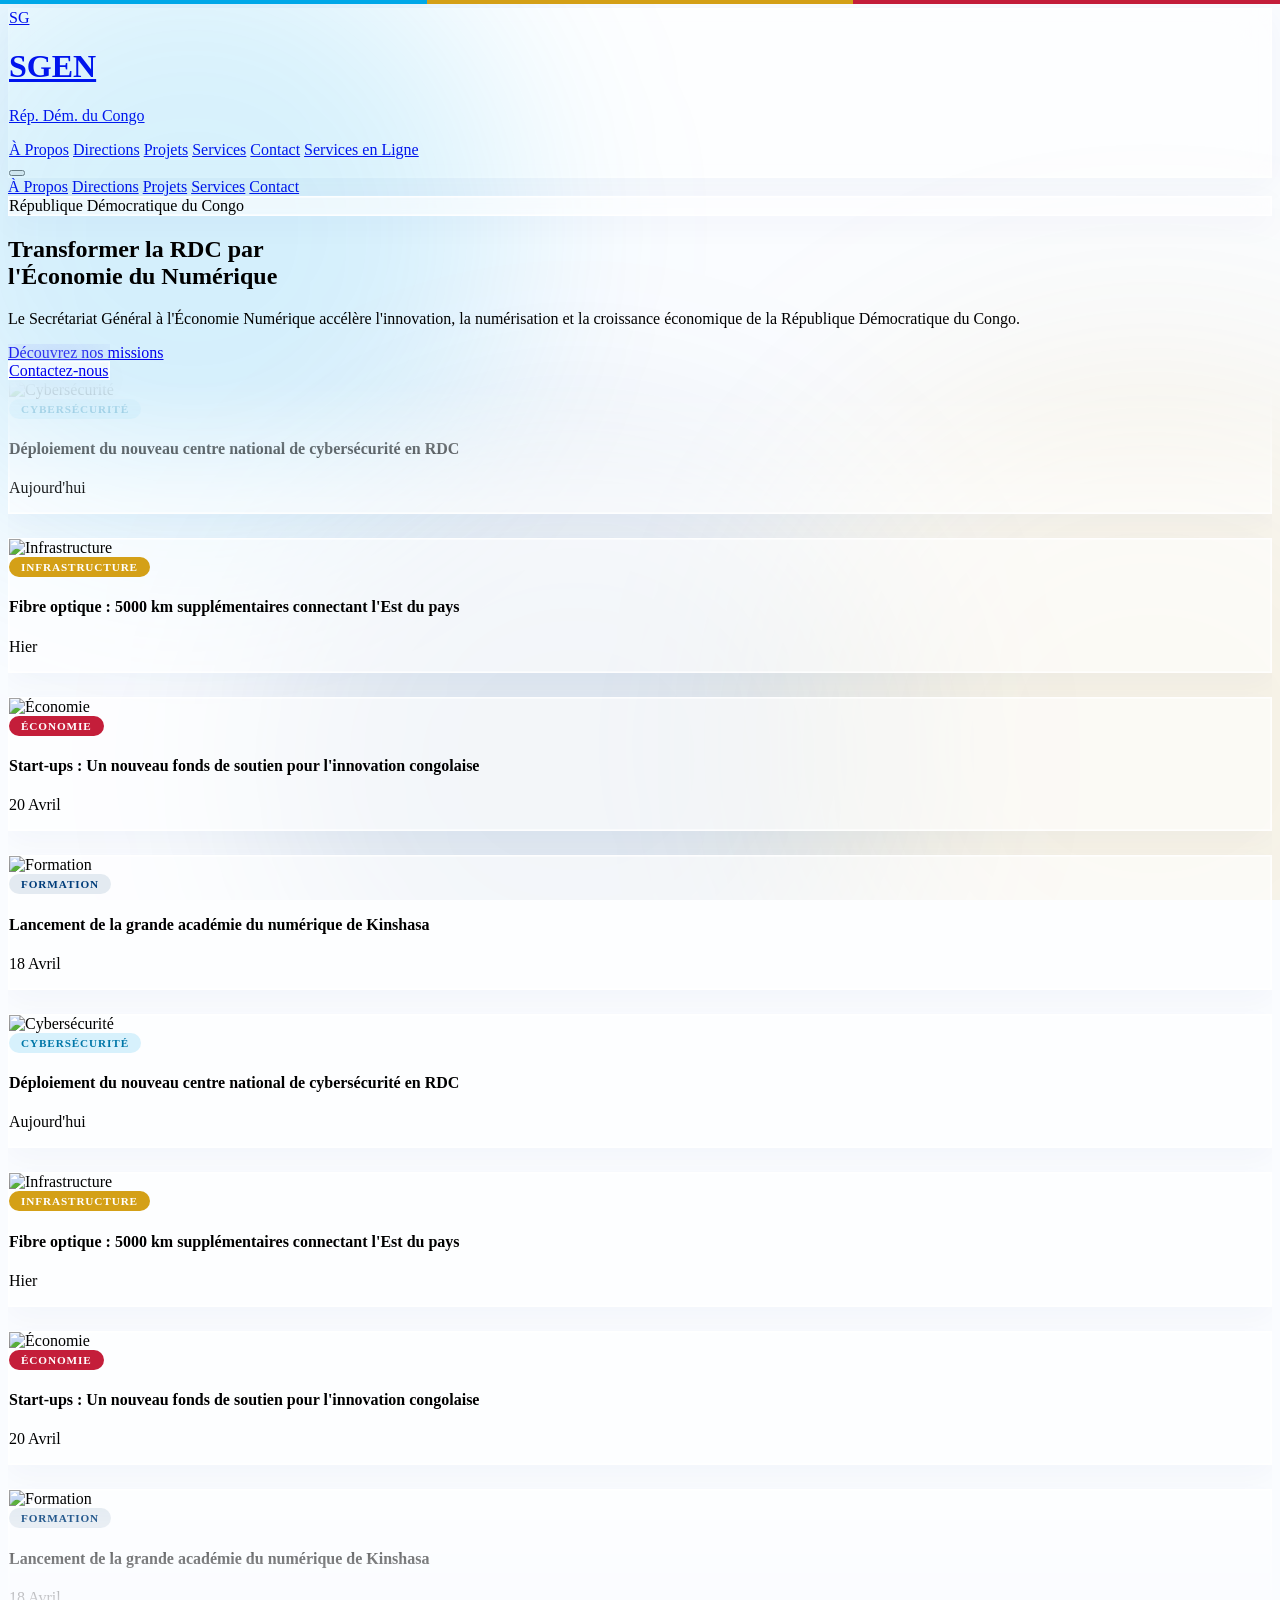
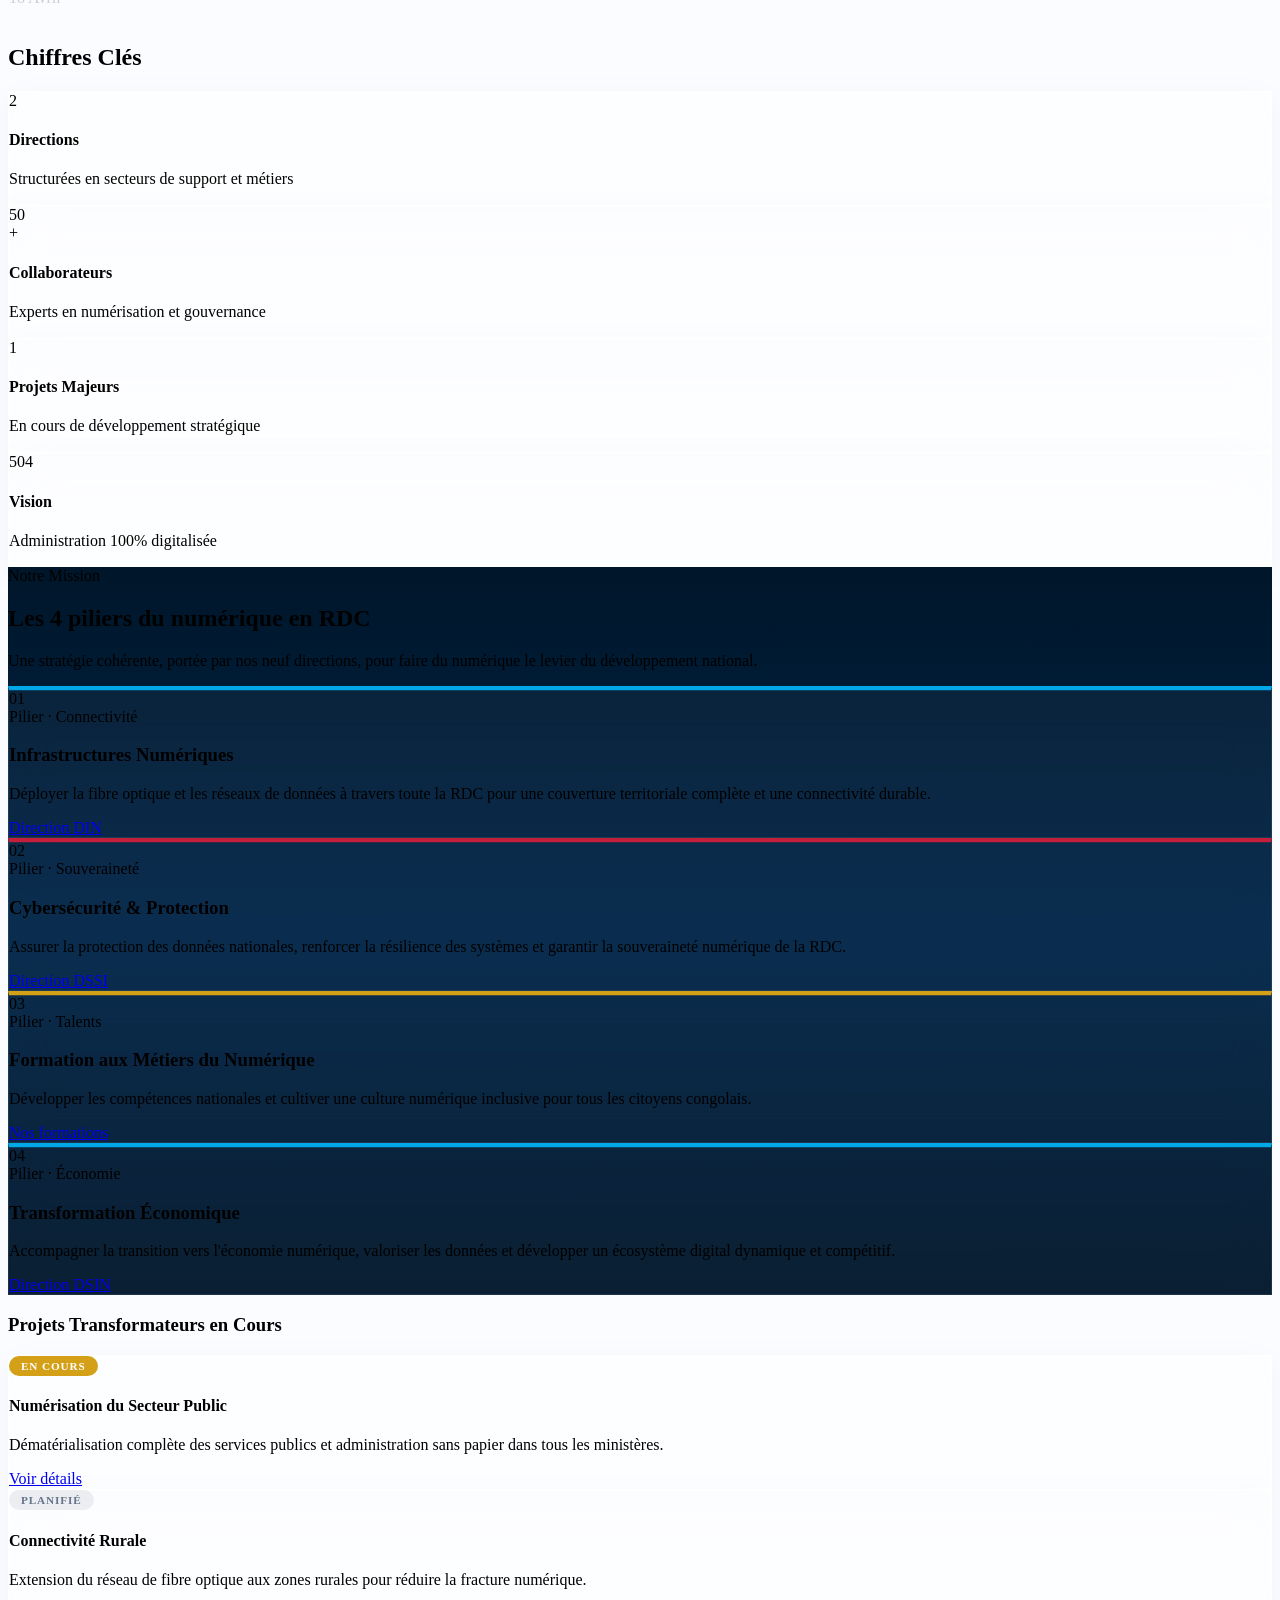
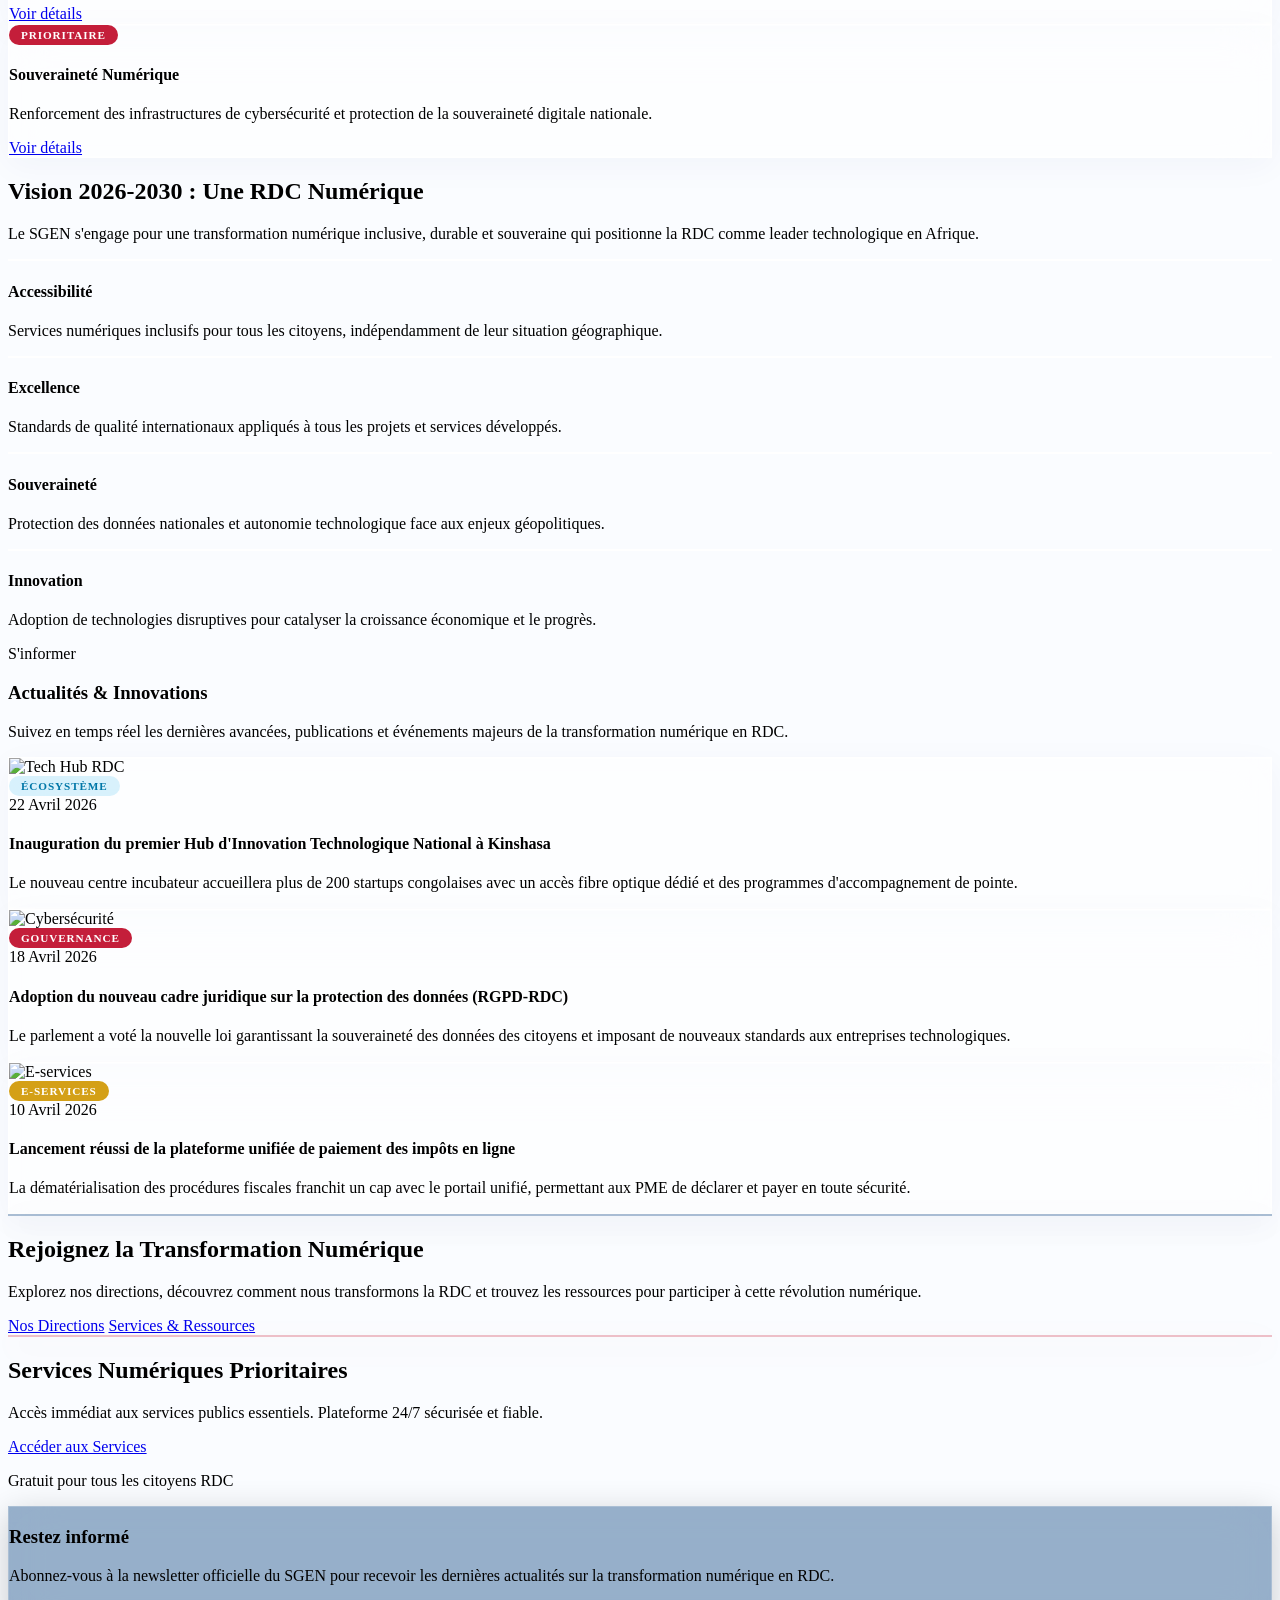
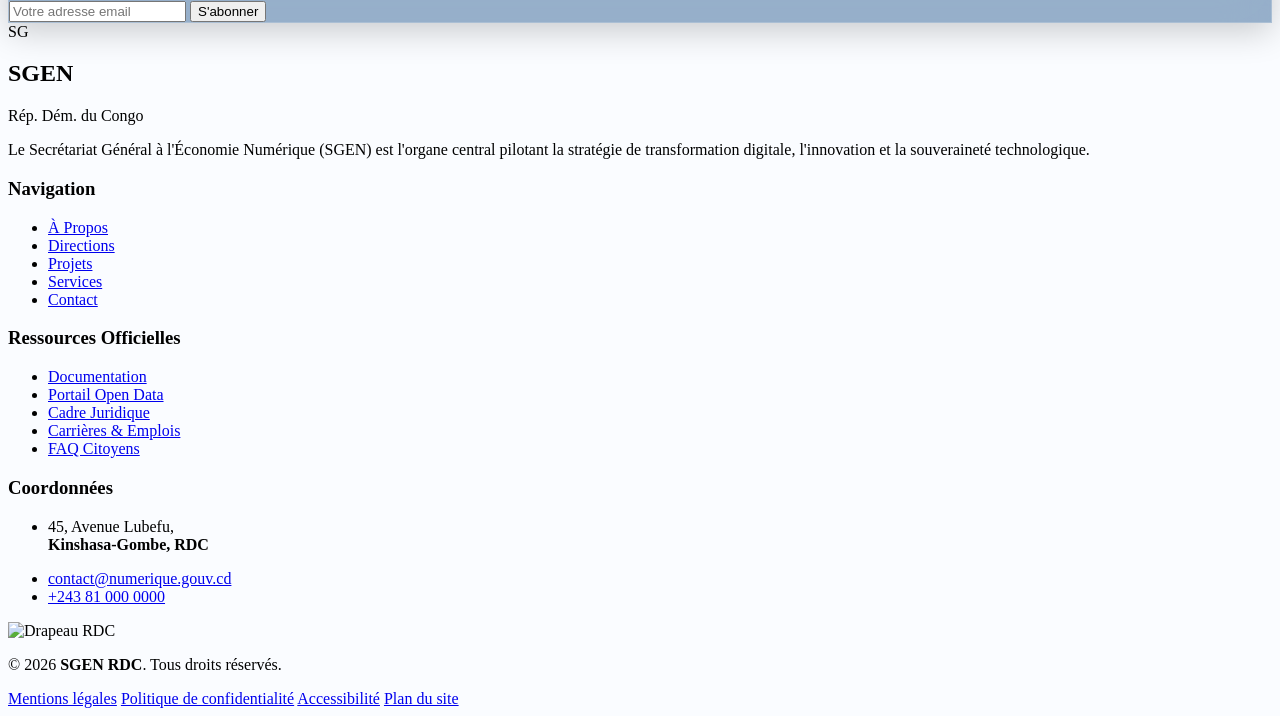
==== index.html @ cab5767f "fix(missions-dark): texte en Tailwind utilities (text-white + text-white/70) pour garantir le rendu" ====
<!DOCTYPE html>
<html lang="fr" class="scroll-smooth">
<head>
    <meta charset="UTF-8">
    <meta name="viewport" content="width=device-width, initial-scale=1.0">
    <title>SGEN - Secrétariat Général Économie Numérique | RDC</title>
    <meta name="description" content="Transformez la RDC par le numérique. Découvrez les missions, projets et services du SGEN pour l'économie numérique congolaise.">
    <meta name="theme-color" content="#003D7A">

    <!-- Google Fonts -->
    <link rel="preconnect" href="https://fonts.googleapis.com">
    <link rel="preconnect" href="https://fonts.gstatic.com" crossorigin>
    <link href="https://fonts.googleapis.com/css2?family=Cormorant+Garamond:ital,wght@0,400;0,500;0,600;0,700;1,400&family=Inter:wght@300;400;500;600;700&display=swap" rel="stylesheet">

    <!-- Tailwind CDN + config (le config doit suivre le CDN) -->
    <script src="https://cdn.tailwindcss.com"></script>
    <script src="statics/js/tailwind-config.js"></script>

    <!-- Styles -->
    <link rel="stylesheet" href="statics/css/common.css">
    <link rel="stylesheet" href="statics/css/home.css">

    <!-- Icons (Lucide) -->
    <script src="https://unpkg.com/lucide@latest"></script>
</head>
<body class="font-sans text-text-main antialiased">

    <!-- Barre Tricolore RDC -->
    <div class="tricolor-bar"></div>

    <!-- HEADER NAVIGATION -->
    <div class="fixed w-full top-6 z-50 px-4 md:px-8 flex justify-center pointer-events-none">
        <header class="w-full max-w-[1200px] glass-ultra rounded-2xl px-6 py-3 flex justify-between items-center pointer-events-auto transition-all duration-500" id="main-header">
            <a href="index.html" class="flex items-center gap-4 group">
                <div class="w-10 h-10 bg-gouv-blue rounded-xl flex items-center justify-center text-white font-serif font-bold text-xl shadow-lg group-hover:bg-gouv-cyan transition-colors duration-500">SG</div>
                <div>
                    <h1 class="font-serif font-bold text-lg leading-tight tracking-wide text-gouv-blue">SGEN</h1>
                    <p class="text-[9px] text-gouv-gold uppercase tracking-[0.2em] font-semibold mt-0.5">Rép. Dém. du Congo</p>
                </div>
            </a>

            <nav class="hidden lg:flex items-center gap-8 text-[13px] font-semibold uppercase tracking-widest text-gouv-blue/80">
                <a href="about.html" class="hover:text-gouv-cyan transition-colors">À Propos</a>
                <a href="directions.html" class="hover:text-gouv-cyan transition-colors">Directions</a>
                <a href="projects.html" class="hover:text-gouv-cyan transition-colors">Projets</a>
                <a href="services.html" class="hover:text-gouv-cyan transition-colors">Services</a>
                <a href="contact.html" class="hover:text-gouv-cyan transition-colors">Contact</a>
                <a href="services.html" class="ml-2 bg-gouv-red/90 hover:bg-gouv-red text-white px-5 py-2.5 rounded-full font-bold flex items-center gap-2 transition-all shadow-[0_0_15px_rgba(196,30,58,0.25)] hover:shadow-[0_0_20px_rgba(196,30,58,0.4)] transform hover:-translate-y-0.5 border border-white/20">
                    <i data-lucide="zap" class="w-4 h-4 animate-pulse text-white"></i> Services en Ligne
                </a>
            </nav>

            <button id="mobile-menu-btn" class="lg:hidden text-gouv-blue p-2" aria-label="Menu">
                <i data-lucide="menu" class="w-6 h-6"></i>
            </button>
        </header>
    </div>

    <div id="mobile-menu" class="hidden fixed inset-0 z-40 bg-white/80 backdrop-blur-2xl pt-24 px-6">
        <nav class="flex flex-col gap-6 text-center text-lg font-serif font-bold text-gouv-blue">
            <a href="about.html" class="hover:text-gouv-cyan">À Propos</a>
            <a href="directions.html" class="hover:text-gouv-cyan">Directions</a>
            <a href="projects.html" class="hover:text-gouv-cyan">Projets</a>
            <a href="services.html" class="hover:text-gouv-cyan">Services</a>
            <a href="contact.html" class="hover:text-gouv-cyan">Contact</a>
        </nav>
    </div>

    <main>

        <!-- HERO -->
        <section class="relative w-full min-h-[100vh] flex items-center justify-center pt-20 overflow-hidden bg-bg-light">
            <div class="bg-mesh"><div class="blob-1"></div><div class="blob-2"></div><div class="blob-3"></div></div>
            <div class="hero-slideshow mix-blend-multiply"><div></div><div></div><div></div></div>

            <div class="relative z-10 w-full max-w-[1200px] mx-auto px-4 md:px-8 grid grid-cols-1 lg:grid-cols-2 gap-12 items-center">
                <div class="flex flex-col items-start text-left">
                    <div class="reveal glass-ultra inline-flex items-center gap-3 px-5 py-2 mb-10 rounded-full">
                        <div class="flex gap-1.5">
                            <div class="w-2 h-2 rounded-full bg-gouv-cyan shadow-[0_0_8px_rgba(0,168,232,0.8)]"></div>
                            <div class="w-2 h-2 rounded-full bg-gouv-gold shadow-[0_0_8px_rgba(212,160,23,0.8)]"></div>
                            <div class="w-2 h-2 rounded-full bg-gouv-red shadow-[0_0_8px_rgba(196,30,58,0.8)]"></div>
                        </div>
                        <span class="text-[11px] font-bold tracking-[0.2em] text-gouv-blue uppercase">République Démocratique du Congo</span>
                    </div>

                    <h1 class="text-5xl md:text-6xl lg:text-[70px] font-bold leading-[1.05] mb-8 reveal delay-100 font-serif text-gouv-blue">
                        Transformer la RDC par <br class="hidden xl:block"/>
                        <span class="relative inline-block">
                            l'Économie du Numérique
                            <div class="absolute -bottom-2 left-0 w-full h-3 bg-gouv-cyan/20 blur-sm rounded-full"></div>
                        </span>
                    </h1>

                    <p class="reveal delay-200 text-lg md:text-xl font-medium text-text-muted leading-relaxed w-full max-w-lg mb-12">
                        Le Secrétariat Général à l'Économie Numérique accélère l'innovation, la numérisation et la croissance économique de la République Démocratique du Congo.
                    </p>

                    <div class="flex flex-wrap gap-4 w-full reveal delay-300">
                        <a href="about.html" class="relative group">
                            <div class="absolute -inset-1 bg-gouv-cyan rounded-full blur opacity-40 group-hover:opacity-70 transition duration-500"></div>
                            <div class="relative bg-gouv-cyan text-white px-8 py-4 rounded-full font-semibold flex items-center justify-center gap-2 group-hover:bg-[#0095D1] transition-colors">
                                Découvrez nos missions <i data-lucide="arrow-right" class="w-4 h-4 group-hover:translate-x-1 transition-transform"></i>
                            </div>
                        </a>
                        <a href="contact.html" class="glass-ultra text-gouv-blue hover:text-gouv-cyan px-8 py-4 rounded-full font-semibold text-center transition-colors">
                            Contactez-nous
                        </a>
                    </div>
                </div>

                <!-- Blog marquee -->
                <div class="relative blog-marquee lg:h-[650px] w-full reveal delay-300 lg:pl-8 mt-12 lg:mt-0">
                    <div class="blog-track">
                        <!-- Set 1 -->
                        <div class="w-[85vw] sm:w-[350px] lg:w-full shrink-0 glass-ultra p-4 rounded-3xl flex gap-5 items-center hover:bg-white/80 transition-all duration-300 cursor-pointer group shadow-sm hover:shadow-lg hover:-translate-y-1">
                            <div class="w-28 h-28 rounded-2xl overflow-hidden shrink-0 shadow-inner">
                                <img src="https://images.unsplash.com/photo-1550751827-4bd374c3f58b?auto=format&fit=crop&q=80" class="w-full h-full object-cover group-hover:scale-110 transition-transform duration-700" alt="Cybersécurité">
                            </div>
                            <div class="flex flex-col gap-1.5 pr-2">
                                <span class="badge badge-cyan">Cybersécurité</span>
                                <h4 class="text-[16px] font-bold text-gouv-blue font-serif leading-snug group-hover:text-gouv-cyan transition-colors line-clamp-2">Déploiement du nouveau centre national de cybersécurité en RDC</h4>
                                <p class="text-[12px] text-text-muted flex items-center gap-1.5 mt-1"><i data-lucide="clock" class="w-3.5 h-3.5"></i> Aujourd'hui</p>
                            </div>
                        </div>

                        <div class="w-[85vw] sm:w-[350px] lg:w-full shrink-0 glass-ultra p-4 rounded-3xl flex gap-5 items-center hover:bg-white/80 transition-all duration-300 cursor-pointer group shadow-sm hover:shadow-lg hover:-translate-y-1">
                            <div class="w-28 h-28 rounded-2xl overflow-hidden shrink-0 shadow-inner">
                                <img src="https://images.unsplash.com/photo-1517245386807-bb43f82c33c4?auto=format&fit=crop&q=80" class="w-full h-full object-cover group-hover:scale-110 transition-transform duration-700" alt="Infrastructure">
                            </div>
                            <div class="flex flex-col gap-1.5 pr-2">
                                <span class="badge badge-gold">Infrastructure</span>
                                <h4 class="text-[16px] font-bold text-gouv-blue font-serif leading-snug group-hover:text-gouv-gold transition-colors line-clamp-2">Fibre optique : 5000 km supplémentaires connectant l'Est du pays</h4>
                                <p class="text-[12px] text-text-muted flex items-center gap-1.5 mt-1"><i data-lucide="calendar" class="w-3.5 h-3.5"></i> Hier</p>
                            </div>
                        </div>

                        <div class="w-[85vw] sm:w-[350px] lg:w-full shrink-0 glass-ultra p-4 rounded-3xl flex gap-5 items-center hover:bg-white/80 transition-all duration-300 cursor-pointer group shadow-sm hover:shadow-lg hover:-translate-y-1">
                            <div class="w-28 h-28 rounded-2xl overflow-hidden shrink-0 shadow-inner">
                                <img src="https://images.unsplash.com/photo-1460925895917-afdab827c52f?auto=format&fit=crop&q=80" class="w-full h-full object-cover group-hover:scale-110 transition-transform duration-700" alt="Économie">
                            </div>
                            <div class="flex flex-col gap-1.5 pr-2">
                                <span class="badge badge-red">Économie</span>
                                <h4 class="text-[16px] font-bold text-gouv-blue font-serif leading-snug group-hover:text-gouv-red transition-colors line-clamp-2">Start-ups : Un nouveau fonds de soutien pour l'innovation congolaise</h4>
                                <p class="text-[12px] text-text-muted flex items-center gap-1.5 mt-1"><i data-lucide="calendar" class="w-3.5 h-3.5"></i> 20 Avril</p>
                            </div>
                        </div>

                        <div class="w-[85vw] sm:w-[350px] lg:w-full shrink-0 glass-ultra p-4 rounded-3xl flex gap-5 items-center hover:bg-white/80 transition-all duration-300 cursor-pointer group shadow-sm hover:shadow-lg hover:-translate-y-1">
                            <div class="w-28 h-28 rounded-2xl overflow-hidden shrink-0 shadow-inner">
                                <img src="https://images.unsplash.com/photo-1531482615713-2afd69097998?auto=format&fit=crop&q=80" class="w-full h-full object-cover group-hover:scale-110 transition-transform duration-700" alt="Formation">
                            </div>
                            <div class="flex flex-col gap-1.5 pr-2">
                                <span class="badge badge-blue">Formation</span>
                                <h4 class="text-[16px] font-bold text-gouv-blue font-serif leading-snug group-hover:text-gouv-cyan transition-colors line-clamp-2">Lancement de la grande académie du numérique de Kinshasa</h4>
                                <p class="text-[12px] text-text-muted flex items-center gap-1.5 mt-1"><i data-lucide="calendar" class="w-3.5 h-3.5"></i> 18 Avril</p>
                            </div>
                        </div>

                        <!-- Set 2 (duplicate for infinite loop) -->
                        <div class="w-[85vw] sm:w-[350px] lg:w-full shrink-0 glass-ultra p-4 rounded-3xl flex gap-5 items-center hover:bg-white/80 transition-all duration-300 cursor-pointer group shadow-sm hover:shadow-lg hover:-translate-y-1">
                            <div class="w-28 h-28 rounded-2xl overflow-hidden shrink-0 shadow-inner">
                                <img src="https://images.unsplash.com/photo-1550751827-4bd374c3f58b?auto=format&fit=crop&q=80" class="w-full h-full object-cover group-hover:scale-110 transition-transform duration-700" alt="Cybersécurité">
                            </div>
                            <div class="flex flex-col gap-1.5 pr-2">
                                <span class="badge badge-cyan">Cybersécurité</span>
                                <h4 class="text-[16px] font-bold text-gouv-blue font-serif leading-snug line-clamp-2">Déploiement du nouveau centre national de cybersécurité en RDC</h4>
                                <p class="text-[12px] text-text-muted flex items-center gap-1.5 mt-1"><i data-lucide="clock" class="w-3.5 h-3.5"></i> Aujourd'hui</p>
                            </div>
                        </div>

                        <div class="w-[85vw] sm:w-[350px] lg:w-full shrink-0 glass-ultra p-4 rounded-3xl flex gap-5 items-center hover:bg-white/80 transition-all duration-300 cursor-pointer group shadow-sm hover:shadow-lg hover:-translate-y-1">
                            <div class="w-28 h-28 rounded-2xl overflow-hidden shrink-0 shadow-inner">
                                <img src="https://images.unsplash.com/photo-1517245386807-bb43f82c33c4?auto=format&fit=crop&q=80" class="w-full h-full object-cover group-hover:scale-110 transition-transform duration-700" alt="Infrastructure">
                            </div>
                            <div class="flex flex-col gap-1.5 pr-2">
                                <span class="badge badge-gold">Infrastructure</span>
                                <h4 class="text-[16px] font-bold text-gouv-blue font-serif leading-snug line-clamp-2">Fibre optique : 5000 km supplémentaires connectant l'Est du pays</h4>
                                <p class="text-[12px] text-text-muted flex items-center gap-1.5 mt-1"><i data-lucide="calendar" class="w-3.5 h-3.5"></i> Hier</p>
                            </div>
                        </div>

                        <div class="w-[85vw] sm:w-[350px] lg:w-full shrink-0 glass-ultra p-4 rounded-3xl flex gap-5 items-center hover:bg-white/80 transition-all duration-300 cursor-pointer group shadow-sm hover:shadow-lg hover:-translate-y-1">
                            <div class="w-28 h-28 rounded-2xl overflow-hidden shrink-0 shadow-inner">
                                <img src="https://images.unsplash.com/photo-1460925895917-afdab827c52f?auto=format&fit=crop&q=80" class="w-full h-full object-cover group-hover:scale-110 transition-transform duration-700" alt="Économie">
                            </div>
                            <div class="flex flex-col gap-1.5 pr-2">
                                <span class="badge badge-red">Économie</span>
                                <h4 class="text-[16px] font-bold text-gouv-blue font-serif leading-snug line-clamp-2">Start-ups : Un nouveau fonds de soutien pour l'innovation congolaise</h4>
                                <p class="text-[12px] text-text-muted flex items-center gap-1.5 mt-1"><i data-lucide="calendar" class="w-3.5 h-3.5"></i> 20 Avril</p>
                            </div>
                        </div>

                        <div class="w-[85vw] sm:w-[350px] lg:w-full shrink-0 glass-ultra p-4 rounded-3xl flex gap-5 items-center hover:bg-white/80 transition-all duration-300 cursor-pointer group shadow-sm hover:shadow-lg hover:-translate-y-1">
                            <div class="w-28 h-28 rounded-2xl overflow-hidden shrink-0 shadow-inner">
                                <img src="https://images.unsplash.com/photo-1531482615713-2afd69097998?auto=format&fit=crop&q=80" class="w-full h-full object-cover group-hover:scale-110 transition-transform duration-700" alt="Formation">
                            </div>
                            <div class="flex flex-col gap-1.5 pr-2">
                                <span class="badge badge-blue">Formation</span>
                                <h4 class="text-[16px] font-bold text-gouv-blue font-serif leading-snug line-clamp-2">Lancement de la grande académie du numérique de Kinshasa</h4>
                                <p class="text-[12px] text-text-muted flex items-center gap-1.5 mt-1"><i data-lucide="calendar" class="w-3.5 h-3.5"></i> 18 Avril</p>
                            </div>
                        </div>
                    </div>
                </div>
            </div>
        </section>

        <!-- STATS -->
        <section class="pt-36 pb-24 relative z-20">
            <div class="max-w-[1200px] mx-auto px-4 md:px-8">
                <div class="text-center mb-16 reveal">
                    <h2 class="text-3xl md:text-[45px] font-bold text-gouv-blue font-serif">Chiffres Clés</h2>
                </div>

                <div class="grid grid-cols-1 sm:grid-cols-2 lg:grid-cols-4 gap-6">
                    <div class="glass-ultra px-8 pb-8 pt-14 rounded-3xl hover-lift-premium reveal group">
                        <div class="w-14 h-14 rounded-2xl bg-gradient-to-br from-gouv-blue/10 to-transparent flex items-center justify-center mb-8 border border-white">
                            <i data-lucide="briefcase" class="w-7 h-7 text-gouv-blue group-hover:scale-110 transition-transform duration-500"></i>
                        </div>
                        <div class="text-5xl font-bold text-gouv-cyan mb-2 font-serif counter" data-target="9">0</div>
                        <h4 class="text-[17px] font-bold text-gouv-blue mb-2">Directions</h4>
                        <p class="text-[14px] text-text-muted leading-relaxed">Structurées en secteurs de support et métiers</p>
                    </div>

                    <div class="glass-ultra px-8 pb-8 pt-14 rounded-3xl hover-lift-premium reveal delay-100 group">
                        <div class="w-14 h-14 rounded-2xl bg-gradient-to-br from-gouv-gold/10 to-transparent flex items-center justify-center mb-8 border border-white">
                            <i data-lucide="users" class="w-7 h-7 text-gouv-gold group-hover:scale-110 transition-transform duration-500"></i>
                        </div>
                        <div class="flex items-baseline mb-2">
                            <div class="text-5xl font-bold text-gouv-cyan font-serif counter" data-target="200">0</div>
                            <span class="text-3xl font-bold text-gouv-gold ml-1">+</span>
                        </div>
                        <h4 class="text-[17px] font-bold text-gouv-blue mb-2">Collaborateurs</h4>
                        <p class="text-[14px] text-text-muted leading-relaxed">Experts en numérisation et gouvernance</p>
                    </div>

                    <div class="glass-ultra px-8 pb-8 pt-14 rounded-3xl hover-lift-premium reveal delay-200 group">
                        <div class="w-14 h-14 rounded-2xl bg-gradient-to-br from-gouv-cyan/10 to-transparent flex items-center justify-center mb-8 border border-white">
                            <i data-lucide="zap" class="w-7 h-7 text-gouv-cyan group-hover:scale-110 transition-transform duration-500"></i>
                        </div>
                        <div class="text-5xl font-bold text-gouv-cyan mb-2 font-serif counter" data-target="5">0</div>
                        <h4 class="text-[17px] font-bold text-gouv-blue mb-2">Projets Majeurs</h4>
                        <p class="text-[14px] text-text-muted leading-relaxed">En cours de développement stratégique</p>
                    </div>

                    <div class="glass-ultra px-8 pb-8 pt-14 rounded-3xl hover-lift-premium reveal delay-300 group">
                        <div class="w-14 h-14 rounded-2xl bg-gradient-to-br from-gouv-blue/10 to-transparent flex items-center justify-center mb-8 border border-white">
                            <i data-lucide="globe" class="w-7 h-7 text-gouv-blue group-hover:scale-110 transition-transform duration-500"></i>
                        </div>
                        <div class="text-5xl font-bold text-gouv-cyan mb-2 font-serif counter" data-target="2026">2020</div>
                        <h4 class="text-[17px] font-bold text-gouv-blue mb-2">Vision</h4>
                        <p class="text-[14px] text-text-muted leading-relaxed">Administration 100% digitalisée</p>
                    </div>
                </div>
            </div>
        </section>

        <!-- MISSIONS — Dark variant (break rythme visuel dans le scroll) -->
        <section id="missions" class="missions-dark relative overflow-hidden" style="background: linear-gradient(180deg, #001529 0%, #002548 50%, #001529 100%);">
            <!-- Accent bar tricolore RDC au top -->
            <div class="absolute top-0 left-0 right-0 h-[2px] z-20" style="background: linear-gradient(90deg, #00A8E8 0%, #00A8E8 33.33%, #D4A017 33.33%, #D4A017 66.66%, #C41E3A 66.66%, #C41E3A 100%);"></div>

            <!-- Blobs atmosphériques -->
            <div class="absolute top-32 right-0 w-[600px] h-[600px] rounded-full pointer-events-none" style="background: rgba(0,168,232,0.12); filter: blur(140px);"></div>
            <div class="absolute bottom-10 left-0 w-[500px] h-[500px] rounded-full pointer-events-none" style="background: rgba(212,160,23,0.09); filter: blur(120px);"></div>

            <!-- Grain texture -->
            <div class="missions-dark-grain"></div>

            <div class="relative z-10 py-24 md:py-28 max-w-[1200px] mx-auto px-4 md:px-8">

                <!-- Header -->
                <div class="text-center mb-16 reveal max-w-2xl mx-auto">
                    <span class="text-[11px] font-bold tracking-[0.3em] text-gouv-gold uppercase mb-4 block">Notre Mission</span>
                    <h2 class="text-white text-4xl md:text-5xl font-bold font-serif mb-5">Les 4 piliers du numérique en RDC</h2>
                    <p class="text-white/75 text-[15px] font-light leading-relaxed">
                        Une stratégie cohérente, portée par nos neuf directions, pour faire du numérique le levier du développement national.
                    </p>
                </div>

                <!-- Grid 2×2 dark glass cards -->
                <div class="grid grid-cols-1 md:grid-cols-2 gap-6">

                    <!-- Pilier 01 — Infrastructures -->
                    <article class="dark-card rounded-3xl p-8 reveal relative group" data-pilier="01">
                        <span class="absolute top-6 right-6 text-2xl font-serif italic font-bold text-[#E8BC3A] opacity-60 group-hover:opacity-90 transition-opacity">01</span>
                        <div class="w-12 h-12 rounded-xl bg-gouv-cyan/15 ring-1 ring-gouv-cyan/30 flex items-center justify-center mb-4 group-hover:bg-gouv-cyan/25 transition-all">
                            <i data-lucide="wifi" class="w-[22px] h-[22px] text-gouv-cyan"></i>
                        </div>
                        <div class="text-[11px] font-bold tracking-[0.25em] text-gouv-cyan uppercase mb-3">Pilier · Connectivité</div>
                        <h3 class="text-white text-2xl font-bold font-serif mb-3 transition-colors group-hover:text-gouv-cyan">Infrastructures Numériques</h3>
                        <p class="text-white/70 text-[15px] font-light leading-relaxed mb-5">
                            Déployer la fibre optique et les réseaux de données à travers toute la RDC pour une couverture territoriale complète et une connectivité durable.
                        </p>
                        <a href="directions.html#din" class="text-gouv-cyan font-medium text-sm hover:text-[#66CCF5] transition-colors flex items-center gap-2 group/cta">
                            Direction DIN
                            <i data-lucide="arrow-right" class="w-4 h-4 transform group-hover/cta:translate-x-1 transition-transform"></i>
                        </a>
                    </article>

                    <!-- Pilier 02 — Cybersécurité -->
                    <article class="dark-card rounded-3xl p-8 reveal delay-100 relative group" data-pilier="02">
                        <span class="absolute top-6 right-6 text-2xl font-serif italic font-bold text-[#E8BC3A] opacity-60 group-hover:opacity-90 transition-opacity">02</span>
                        <div class="w-12 h-12 rounded-xl bg-gouv-red/15 ring-1 ring-gouv-red/30 flex items-center justify-center mb-4 group-hover:bg-gouv-red/25 transition-all">
                            <i data-lucide="shield-check" class="w-[22px] h-[22px] text-gouv-red"></i>
                        </div>
                        <div class="text-[11px] font-bold tracking-[0.25em] text-gouv-red uppercase mb-3">Pilier · Souveraineté</div>
                        <h3 class="text-white text-2xl font-bold font-serif mb-3 transition-colors group-hover:text-gouv-red">Cybersécurité & Protection</h3>
                        <p class="text-white/70 text-[15px] font-light leading-relaxed mb-5">
                            Assurer la protection des données nationales, renforcer la résilience des systèmes et garantir la souveraineté numérique de la RDC.
                        </p>
                        <a href="directions.html#dssi" class="text-gouv-cyan font-medium text-sm hover:text-[#66CCF5] transition-colors flex items-center gap-2 group/cta">
                            Direction DSSI
                            <i data-lucide="arrow-right" class="w-4 h-4 transform group-hover/cta:translate-x-1 transition-transform"></i>
                        </a>
                    </article>

                    <!-- Pilier 03 — Formation -->
                    <article class="dark-card rounded-3xl p-8 reveal delay-200 relative group" data-pilier="03">
                        <span class="absolute top-6 right-6 text-2xl font-serif italic font-bold text-[#E8BC3A] opacity-60 group-hover:opacity-90 transition-opacity">03</span>
                        <div class="w-12 h-12 rounded-xl bg-gouv-gold/15 ring-1 ring-gouv-gold/30 flex items-center justify-center mb-4 group-hover:bg-gouv-gold/25 transition-all">
                            <i data-lucide="graduation-cap" class="w-[22px] h-[22px] text-gouv-gold"></i>
                        </div>
                        <div class="text-[11px] font-bold tracking-[0.25em] text-gouv-gold uppercase mb-3">Pilier · Talents</div>
                        <h3 class="text-white text-2xl font-bold font-serif mb-3 transition-colors group-hover:text-gouv-gold">Formation aux Métiers du Numérique</h3>
                        <p class="text-white/70 text-[15px] font-light leading-relaxed mb-5">
                            Développer les compétences nationales et cultiver une culture numérique inclusive pour tous les citoyens congolais.
                        </p>
                        <a href="services.html#formations" class="text-gouv-cyan font-medium text-sm hover:text-[#66CCF5] transition-colors flex items-center gap-2 group/cta">
                            Nos formations
                            <i data-lucide="arrow-right" class="w-4 h-4 transform group-hover/cta:translate-x-1 transition-transform"></i>
                        </a>
                    </article>

                    <!-- Pilier 04 — Transformation Économique -->
                    <article class="dark-card rounded-3xl p-8 reveal delay-300 relative group" data-pilier="04">
                        <span class="absolute top-6 right-6 text-2xl font-serif italic font-bold text-[#E8BC3A] opacity-60 group-hover:opacity-90 transition-opacity">04</span>
                        <div class="w-12 h-12 rounded-xl bg-gouv-cyan/15 ring-1 ring-gouv-cyan/30 flex items-center justify-center mb-4 group-hover:bg-gouv-cyan/25 transition-all">
                            <i data-lucide="trending-up" class="w-[22px] h-[22px] text-gouv-cyan"></i>
                        </div>
                        <div class="text-[11px] font-bold tracking-[0.25em] text-gouv-cyan uppercase mb-3">Pilier · Économie</div>
                        <h3 class="text-white text-2xl font-bold font-serif mb-3 transition-colors group-hover:text-gouv-cyan">Transformation Économique</h3>
                        <p class="text-white/70 text-[15px] font-light leading-relaxed mb-5">
                            Accompagner la transition vers l'économie numérique, valoriser les données et développer un écosystème digital dynamique et compétitif.
                        </p>
                        <a href="directions.html#dsin" class="text-gouv-cyan font-medium text-sm hover:text-[#66CCF5] transition-colors flex items-center gap-2 group/cta">
                            Direction DSIN
                            <i data-lucide="arrow-right" class="w-4 h-4 transform group-hover/cta:translate-x-1 transition-transform"></i>
                        </a>
                    </article>

                </div>
            </div>
        </section>

        <!-- PROJETS CLÉS -->
        <section id="projets" class="py-24 relative">
            <div class="absolute inset-0 bg-gradient-to-b from-transparent to-gouv-blue/5"></div>
            <div class="max-w-[1200px] mx-auto px-4 md:px-8 relative z-10">
                <div class="text-center mb-16 reveal">
                    <h3 class="text-4xl md:text-[50px] font-bold font-serif text-gouv-blue">Projets Transformateurs en Cours</h3>
                </div>
                <div class="grid grid-cols-1 lg:grid-cols-3 gap-8">
                    <div class="glass-ultra p-8 rounded-3xl hover-lift-premium reveal relative flex flex-col h-full border-t-[4px] border-t-gouv-gold">
                        <div class="absolute top-6 right-6 badge badge-gold">En cours</div>
                        <i data-lucide="file-text" class="w-8 h-8 text-gouv-blue mb-6"></i>
                        <h4 class="text-2xl font-bold font-serif text-gouv-blue mb-4">Numérisation du Secteur Public</h4>
                        <p class="text-[15px] text-text-muted font-light leading-relaxed mb-8 flex-grow">
                            Dématérialisation complète des services publics et administration sans papier dans tous les ministères.
                        </p>
                        <a href="projects.html#numerisation" class="text-gouv-cyan font-medium hover:text-gouv-blue transition-colors flex items-center gap-2 w-fit mt-auto group">
                            Voir détails <i data-lucide="arrow-right" class="w-4 h-4 transform group-hover:translate-x-1 transition-transform"></i>
                        </a>
                    </div>

                    <div class="glass-ultra p-8 rounded-3xl hover-lift-premium reveal delay-100 relative flex flex-col h-full border-t-[4px] border-t-gray-400">
                        <div class="absolute top-6 right-6 badge badge-gray">Planifié</div>
                        <i data-lucide="map-pin" class="w-8 h-8 text-gouv-blue mb-6"></i>
                        <h4 class="text-2xl font-bold font-serif text-gouv-blue mb-4">Connectivité Rurale</h4>
                        <p class="text-[15px] text-text-muted font-light leading-relaxed mb-8 flex-grow">
                            Extension du réseau de fibre optique aux zones rurales pour réduire la fracture numérique.
                        </p>
                        <a href="projects.html#connectivite" class="text-gouv-cyan font-medium hover:text-gouv-blue transition-colors flex items-center gap-2 w-fit mt-auto group">
                            Voir détails <i data-lucide="arrow-right" class="w-4 h-4 transform group-hover:translate-x-1 transition-transform"></i>
                        </a>
                    </div>

                    <div class="glass-ultra p-8 rounded-3xl hover-lift-premium reveal delay-200 relative flex flex-col h-full border-t-[4px] border-t-gouv-red">
                        <div class="absolute top-6 right-6 badge badge-red animate-pulse-subtle">Prioritaire</div>
                        <i data-lucide="shield" class="w-8 h-8 text-gouv-blue mb-6"></i>
                        <h4 class="text-2xl font-bold font-serif text-gouv-blue mb-4">Souveraineté Numérique</h4>
                        <p class="text-[15px] text-text-muted font-light leading-relaxed mb-8 flex-grow">
                            Renforcement des infrastructures de cybersécurité et protection de la souveraineté digitale nationale.
                        </p>
                        <a href="projects.html#souverainete" class="text-gouv-cyan font-medium hover:text-gouv-blue transition-colors flex items-center gap-2 w-fit mt-auto group">
                            Voir détails <i data-lucide="arrow-right" class="w-4 h-4 transform group-hover:translate-x-1 transition-transform"></i>
                        </a>
                    </div>
                </div>
            </div>
        </section>

        <!-- VALEURS -->
        <section class="py-24 text-center relative overflow-hidden">
            <div class="max-w-[1200px] mx-auto px-4 md:px-8 relative z-10">
                <div class="reveal mb-20">
                    <h2 class="text-4xl md:text-[50px] font-bold text-gouv-blue mb-6 font-serif">Vision 2026-2030 : Une RDC Numérique</h2>
                    <p class="max-w-2xl mx-auto text-lg text-text-muted font-light">
                        Le SGEN s'engage pour une transformation numérique inclusive, durable et souveraine qui positionne la RDC comme leader technologique en Afrique.
                    </p>
                </div>

                <div class="grid grid-cols-1 sm:grid-cols-2 lg:grid-cols-4 gap-8 reveal">
                    <div class="flex flex-col items-center group">
                        <div class="mb-6 p-5 rounded-full glass-ultra shadow-sm text-gouv-blue group-hover:text-gouv-cyan transition-colors">
                            <i data-lucide="accessibility" class="w-8 h-8 group-hover:scale-110 transition-transform duration-500"></i>
                        </div>
                        <h4 class="text-xl font-bold text-gouv-blue mb-3 font-serif">Accessibilité</h4>
                        <p class="text-[14px] text-text-muted font-light leading-relaxed">Services numériques inclusifs pour tous les citoyens, indépendamment de leur situation géographique.</p>
                    </div>
                    <div class="flex flex-col items-center group">
                        <div class="mb-6 p-5 rounded-full glass-ultra shadow-sm text-gouv-blue group-hover:text-gouv-gold transition-colors">
                            <i data-lucide="target" class="w-8 h-8 group-hover:scale-110 transition-transform duration-500"></i>
                        </div>
                        <h4 class="text-xl font-bold text-gouv-blue mb-3 font-serif">Excellence</h4>
                        <p class="text-[14px] text-text-muted font-light leading-relaxed">Standards de qualité internationaux appliqués à tous les projets et services développés.</p>
                    </div>
                    <div class="flex flex-col items-center group">
                        <div class="mb-6 p-5 rounded-full glass-ultra shadow-sm text-gouv-blue group-hover:text-gouv-red transition-colors">
                            <i data-lucide="shield" class="w-8 h-8 group-hover:scale-110 transition-transform duration-500"></i>
                        </div>
                        <h4 class="text-xl font-bold text-gouv-blue mb-3 font-serif">Souveraineté</h4>
                        <p class="text-[14px] text-text-muted font-light leading-relaxed">Protection des données nationales et autonomie technologique face aux enjeux géopolitiques.</p>
                    </div>
                    <div class="flex flex-col items-center group">
                        <div class="mb-6 p-5 rounded-full glass-ultra shadow-sm text-gouv-blue group-hover:text-gouv-cyan transition-colors">
                            <i data-lucide="trending-up" class="w-8 h-8 group-hover:scale-110 transition-transform duration-500"></i>
                        </div>
                        <h4 class="text-xl font-bold text-gouv-blue mb-3 font-serif">Innovation</h4>
                        <p class="text-[14px] text-text-muted font-light leading-relaxed">Adoption de technologies disruptives pour catalyser la croissance économique et le progrès.</p>
                    </div>
                </div>
            </div>
        </section>

        <!-- ACTUALITÉS -->
        <section class="py-24 relative overflow-hidden bg-bg-light">
            <div class="absolute top-20 right-0 w-[600px] h-[600px] bg-gouv-cyan/5 rounded-full blur-[120px] pointer-events-none"></div>
            <div class="absolute bottom-0 left-0 w-[500px] h-[500px] bg-gouv-gold/5 rounded-full blur-[100px] pointer-events-none"></div>

            <div class="max-w-[1200px] mx-auto px-4 md:px-8 relative z-10">
                <div class="flex flex-col md:flex-row justify-between items-end gap-6 mb-16 reveal">
                    <div class="max-w-2xl">
                        <span class="text-[11px] font-bold tracking-[0.2em] text-gouv-gold uppercase mb-4 block">S'informer</span>
                        <h3 class="text-4xl md:text-[50px] font-bold text-gouv-blue font-serif mb-4">Actualités & Innovations</h3>
                        <p class="text-lg text-text-muted font-light leading-relaxed">Suivez en temps réel les dernières avancées, publications et événements majeurs de la transformation numérique en RDC.</p>
                    </div>
                </div>

                <div class="grid grid-cols-1 md:grid-cols-2 lg:grid-cols-3 gap-8">
                    <div class="glass-ultra p-3 rounded-[2rem] hover-lift-premium reveal group cursor-pointer flex flex-col h-full border border-white/60">
                        <div class="w-full h-[220px] rounded-[1.5rem] overflow-hidden mb-6 relative shadow-inner">
                            <img src="https://images.unsplash.com/photo-1573164713988-8665fc963095?auto=format&fit=crop&q=80" alt="Tech Hub RDC" class="w-full h-full object-cover transform group-hover:scale-110 transition-transform duration-700">
                            <div class="absolute top-4 left-4 z-20"><span class="badge badge-cyan">Écosystème</span></div>
                        </div>
                        <div class="px-4 pb-5 flex flex-col flex-grow">
                            <div class="text-[12px] text-text-muted font-medium flex items-center gap-2 mb-3">
                                <i data-lucide="calendar" class="w-3.5 h-3.5 text-gouv-gold"></i> 22 Avril 2026
                            </div>
                            <h4 class="text-xl font-bold text-gouv-blue font-serif mb-4 group-hover:text-gouv-cyan transition-colors line-clamp-2">Inauguration du premier Hub d'Innovation Technologique National à Kinshasa</h4>
                            <p class="text-[14px] text-text-muted font-light line-clamp-3 mb-8 flex-grow leading-relaxed">
                                Le nouveau centre incubateur accueillera plus de 200 startups congolaises avec un accès fibre optique dédié et des programmes d'accompagnement de pointe.
                            </p>
                        </div>
                    </div>

                    <div class="glass-ultra p-3 rounded-[2rem] hover-lift-premium reveal delay-100 group cursor-pointer flex flex-col h-full border border-white/60">
                        <div class="w-full h-[220px] rounded-[1.5rem] overflow-hidden mb-6 relative shadow-inner">
                            <img src="https://images.unsplash.com/photo-1563986768494-4dee2763ff0f?auto=format&fit=crop&q=80" alt="Cybersécurité" class="w-full h-full object-cover transform group-hover:scale-110 transition-transform duration-700">
                            <div class="absolute top-4 left-4 z-20"><span class="badge badge-red">Gouvernance</span></div>
                        </div>
                        <div class="px-4 pb-5 flex flex-col flex-grow">
                            <div class="text-[12px] text-text-muted font-medium flex items-center gap-2 mb-3">
                                <i data-lucide="calendar" class="w-3.5 h-3.5 text-gouv-gold"></i> 18 Avril 2026
                            </div>
                            <h4 class="text-xl font-bold text-gouv-blue font-serif mb-4 group-hover:text-gouv-red transition-colors line-clamp-2">Adoption du nouveau cadre juridique sur la protection des données (RGPD-RDC)</h4>
                            <p class="text-[14px] text-text-muted font-light line-clamp-3 mb-8 flex-grow leading-relaxed">
                                Le parlement a voté la nouvelle loi garantissant la souveraineté des données des citoyens et imposant de nouveaux standards aux entreprises technologiques.
                            </p>
                        </div>
                    </div>

                    <div class="glass-ultra p-3 rounded-[2rem] hover-lift-premium reveal delay-200 group cursor-pointer flex flex-col h-full border border-white/60">
                        <div class="w-full h-[220px] rounded-[1.5rem] overflow-hidden mb-6 relative shadow-inner">
                            <img src="https://images.unsplash.com/photo-1516321318423-f06f85e504b3?auto=format&fit=crop&q=80" alt="E-services" class="w-full h-full object-cover transform group-hover:scale-110 transition-transform duration-700">
                            <div class="absolute top-4 left-4 z-20"><span class="badge badge-gold">E-Services</span></div>
                        </div>
                        <div class="px-4 pb-5 flex flex-col flex-grow">
                            <div class="text-[12px] text-text-muted font-medium flex items-center gap-2 mb-3">
                                <i data-lucide="calendar" class="w-3.5 h-3.5 text-gouv-gold"></i> 10 Avril 2026
                            </div>
                            <h4 class="text-xl font-bold text-gouv-blue font-serif mb-4 group-hover:text-gouv-gold transition-colors line-clamp-2">Lancement réussi de la plateforme unifiée de paiement des impôts en ligne</h4>
                            <p class="text-[14px] text-text-muted font-light line-clamp-3 mb-8 flex-grow leading-relaxed">
                                La dématérialisation des procédures fiscales franchit un cap avec le portail unifié, permettant aux PME de déclarer et payer en toute sécurité.
                            </p>
                        </div>
                    </div>
                </div>
            </div>
        </section>

        <!-- DOUBLE CTA -->
        <section class="p-4 md:p-8">
            <div class="max-w-[1200px] mx-auto grid grid-cols-1 lg:grid-cols-2 gap-6 rounded-[3rem] overflow-hidden">
                <div class="relative bg-[url('https://images.unsplash.com/photo-1451187580459-43490279c0fa?auto=format&fit=crop&q=80')] bg-cover bg-center">
                    <div class="absolute inset-0 glass-color z-0"></div>
                    <div class="relative z-10 py-24 px-10 text-center flex flex-col justify-center h-full">
                        <h2 class="text-4xl font-bold mb-6 font-serif text-white reveal">Rejoignez la Transformation Numérique</h2>
                        <p class="mb-10 text-[16px] text-white/80 font-light reveal delay-100 max-w-md mx-auto leading-relaxed">Explorez nos directions, découvrez comment nous transformons la RDC et trouvez les ressources pour participer à cette révolution numérique.</p>
                        <div class="flex flex-col sm:flex-row gap-4 justify-center w-full sm:w-auto reveal delay-200">
                            <a href="directions.html" class="bg-white text-gouv-blue hover:bg-gray-50 px-8 py-3.5 rounded-full font-semibold transition-transform hover:scale-105">Nos Directions</a>
                            <a href="services.html" class="border border-white/40 hover:border-white text-white px-8 py-3.5 rounded-full font-semibold transition-all hover:bg-white/10">Services & Ressources</a>
                        </div>
                    </div>
                </div>

                <div class="relative bg-gouv-darkred overflow-hidden group">
                    <div class="absolute inset-0 bg-gradient-to-br from-gouv-red to-transparent opacity-80 z-0"></div>
                    <div class="absolute inset-0 glass-red z-0"></div>
                    <i data-lucide="zap" class="absolute -right-10 -bottom-10 w-[300px] h-[300px] text-white/5 transform group-hover:scale-110 transition-transform duration-1000 z-0"></i>
                    <div class="relative z-10 py-24 px-10 text-center flex flex-col justify-center h-full">
                        <div class="flex items-center justify-center gap-3 mb-6 reveal">
                            <i data-lucide="zap" class="w-8 h-8 text-white animate-pulse"></i>
                            <h2 class="text-4xl font-bold font-serif text-white">Services Numériques Prioritaires</h2>
                        </div>
                        <p class="mb-10 text-[16px] text-white/80 font-light mx-auto reveal delay-100 max-w-md leading-relaxed">Accès immédiat aux services publics essentiels. Plateforme 24/7 sécurisée et fiable.</p>
                        <div class="reveal delay-200 flex flex-col items-center">
                            <a href="services.html" class="inline-flex items-center gap-2 bg-white text-gouv-red hover:bg-gray-50 px-8 py-4 rounded-full font-bold text-lg shadow-[0_0_20px_rgba(255,255,255,0.3)] hover:shadow-[0_0_30px_rgba(255,255,255,0.5)] transition-all transform hover:-translate-y-1 group/btn">
                                Accéder aux Services <i data-lucide="arrow-right" class="w-5 h-5 transform group-hover/btn:translate-x-1 transition-transform"></i>
                            </a>
                            <p class="text-[13px] text-white/70 font-medium mt-6 uppercase tracking-widest">Gratuit pour tous les citoyens RDC</p>
                        </div>
                    </div>
                </div>
            </div>
        </section>

    </main>

    <!-- FOOTER -->
    <footer class="bg-[#001529] text-white mt-12 relative overflow-hidden">
        <div class="h-1.5 w-full absolute top-0 left-0 z-20" style="background: linear-gradient(90deg, #00A8E8 0%, #00A8E8 33.33%, #D4A017 33.33%, #D4A017 66.66%, #C41E3A 66.66%, #C41E3A 100%);"></div>
        <div class="absolute -bottom-40 -right-40 w-[500px] h-[500px] bg-gouv-blue rounded-full blur-[120px] opacity-40 pointer-events-none"></div>

        <div class="max-w-[1200px] mx-auto px-4 md:px-8 pt-20 pb-10 relative z-10">
            <div class="glass-color border border-white/10 rounded-3xl p-8 md:p-10 mb-16 flex flex-col md:flex-row items-center justify-between gap-8 relative overflow-hidden shadow-2xl">
                <div class="absolute inset-0 bg-gradient-to-r from-gouv-blue/80 to-transparent z-0"></div>
                <div class="relative z-10 max-w-xl">
                    <h3 class="text-2xl font-serif font-bold text-white mb-2 flex items-center gap-3">
                        <i data-lucide="bell-ring" class="w-6 h-6 text-gouv-gold"></i> Restez informé
                    </h3>
                    <p class="text-[15px] text-gray-300 font-light leading-relaxed">
                        Abonnez-vous à la newsletter officielle du SGEN pour recevoir les dernières actualités sur la transformation numérique en RDC.
                    </p>
                </div>
                <form class="relative z-10 flex flex-col sm:flex-row w-full md:w-auto gap-3">
                    <input type="email" placeholder="Votre adresse email" class="bg-white/5 border border-white/20 rounded-xl px-5 py-3.5 text-[15px] text-white placeholder-gray-400 focus:outline-none focus:border-gouv-cyan focus:bg-white/10 w-full sm:w-72 transition-all shadow-inner">
                    <button type="submit" class="bg-gouv-cyan hover:bg-[#0095D1] text-white px-8 py-3.5 rounded-xl font-bold text-[15px] transition-all transform hover:scale-105 flex items-center justify-center gap-2">
                        S'abonner <i data-lucide="send" class="w-4 h-4"></i>
                    </button>
                </form>
            </div>

            <div class="grid grid-cols-1 md:grid-cols-2 lg:grid-cols-12 gap-12 lg:gap-8 mb-16">
                <div class="lg:col-span-4 lg:pr-6">
                    <div class="flex items-center gap-4 mb-6">
                        <div class="w-14 h-14 rounded-2xl flex items-center justify-center text-white border border-gouv-gold/40 font-serif font-bold text-2xl bg-gradient-to-br from-white/10 to-transparent backdrop-blur-sm">SG</div>
                        <div>
                            <h2 class="font-serif font-bold text-2xl tracking-wide text-white">SGEN</h2>
                            <p class="text-[10px] text-gouv-gold uppercase tracking-[0.15em] font-bold mt-1">Rép. Dém. du Congo</p>
                        </div>
                    </div>
                    <p class="text-[14px] text-gray-400 mb-8 font-light leading-relaxed">
                        Le Secrétariat Général à l'Économie Numérique (SGEN) est l'organe central pilotant la stratégie de transformation digitale, l'innovation et la souveraineté technologique.
                    </p>
                    <div class="flex gap-4">
                        <a href="#" class="w-11 h-11 rounded-full bg-white/5 border border-white/10 flex items-center justify-center text-gray-400 hover:text-white hover:bg-[#1DA1F2] hover:border-[#1DA1F2] transition-all" aria-label="Twitter"><i data-lucide="twitter" class="w-5 h-5"></i></a>
                        <a href="#" class="w-11 h-11 rounded-full bg-white/5 border border-white/10 flex items-center justify-center text-gray-400 hover:text-white hover:bg-[#0A66C2] hover:border-[#0A66C2] transition-all" aria-label="LinkedIn"><i data-lucide="linkedin" class="w-5 h-5"></i></a>
                        <a href="#" class="w-11 h-11 rounded-full bg-white/5 border border-white/10 flex items-center justify-center text-gray-400 hover:text-white hover:bg-[#1877F2] hover:border-[#1877F2] transition-all" aria-label="Facebook"><i data-lucide="facebook" class="w-5 h-5"></i></a>
                    </div>
                </div>

                <div class="lg:col-span-2">
                    <h3 class="text-[16px] font-bold text-white mb-6 font-serif flex items-center gap-3">
                        <span class="w-2 h-2 rounded-full bg-gouv-cyan"></span> Navigation
                    </h3>
                    <ul class="space-y-4 text-[14px] text-gray-400 font-light">
                        <li><a href="about.html" class="hover:text-gouv-cyan transition-colors">À Propos</a></li>
                        <li><a href="directions.html" class="hover:text-gouv-cyan transition-colors">Directions</a></li>
                        <li><a href="projects.html" class="hover:text-gouv-cyan transition-colors">Projets</a></li>
                        <li><a href="services.html" class="hover:text-gouv-cyan transition-colors">Services</a></li>
                        <li><a href="contact.html" class="hover:text-gouv-cyan transition-colors">Contact</a></li>
                    </ul>
                </div>

                <div class="lg:col-span-3">
                    <h3 class="text-[16px] font-bold text-white mb-6 font-serif flex items-center gap-3">
                        <span class="w-2 h-2 rounded-full bg-gouv-gold"></span> Ressources Officielles
                    </h3>
                    <ul class="space-y-4 text-[14px] text-gray-400 font-light">
                        <li><a href="#" class="hover:text-gouv-gold transition-colors flex items-center gap-3"><i data-lucide="file-text" class="w-4 h-4 text-white/30"></i> Documentation</a></li>
                        <li><a href="#" class="hover:text-gouv-gold transition-colors flex items-center gap-3"><i data-lucide="database" class="w-4 h-4 text-white/30"></i> Portail Open Data</a></li>
                        <li><a href="#" class="hover:text-gouv-gold transition-colors flex items-center gap-3"><i data-lucide="scale" class="w-4 h-4 text-white/30"></i> Cadre Juridique</a></li>
                        <li><a href="#" class="hover:text-gouv-gold transition-colors flex items-center gap-3"><i data-lucide="briefcase" class="w-4 h-4 text-white/30"></i> Carrières & Emplois</a></li>
                        <li><a href="#" class="hover:text-gouv-gold transition-colors flex items-center gap-3"><i data-lucide="help-circle" class="w-4 h-4 text-white/30"></i> FAQ Citoyens</a></li>
                    </ul>
                </div>

                <div class="lg:col-span-3">
                    <h3 class="text-[16px] font-bold text-white mb-6 font-serif flex items-center gap-3">
                        <span class="w-2 h-2 rounded-full bg-gouv-red"></span> Coordonnées
                    </h3>
                    <ul class="space-y-6 text-[14px] text-gray-300 font-light">
                        <li class="flex items-start gap-4">
                            <div class="mt-1 w-10 h-10 rounded-full bg-white/5 border border-white/10 flex items-center justify-center shrink-0 text-gouv-cyan"><i data-lucide="map-pin" class="w-4 h-4"></i></div>
                            <p class="leading-relaxed pt-0.5">45, Avenue Lubefu,<br><strong class="text-white font-medium">Kinshasa-Gombe, RDC</strong></p>
                        </li>
                        <li>
                            <a href="mailto:contact@numerique.gouv.cd" class="flex items-center gap-4 hover:text-white group">
                                <div class="w-10 h-10 rounded-full bg-white/5 border border-white/10 flex items-center justify-center shrink-0 text-gouv-cyan group-hover:bg-gouv-cyan group-hover:text-white transition-all"><i data-lucide="mail" class="w-4 h-4"></i></div>
                                <span>contact@numerique.gouv.cd</span>
                            </a>
                        </li>
                        <li>
                            <a href="tel:+243810000000" class="flex items-center gap-4 hover:text-white group">
                                <div class="w-10 h-10 rounded-full bg-white/5 border border-white/10 flex items-center justify-center shrink-0 text-gouv-cyan group-hover:bg-gouv-cyan group-hover:text-white transition-all"><i data-lucide="phone" class="w-4 h-4"></i></div>
                                <span>+243 81 000 0000</span>
                            </a>
                        </li>
                    </ul>
                </div>
            </div>

            <div class="pt-8 border-t border-white/10 flex flex-col lg:flex-row justify-between items-center gap-6 text-[13px] text-gray-500 font-light relative z-10">
                <div class="flex items-center gap-3">
                    <img src="https://upload.wikimedia.org/wikipedia/commons/6/6f/Flag_of_the_Democratic_Republic_of_the_Congo.svg" alt="Drapeau RDC" class="w-7 h-5 rounded-sm object-cover shadow-sm opacity-90">
                    <p>&copy; 2026 <strong class="text-gray-300 font-medium">SGEN RDC</strong>. Tous droits réservés.</p>
                </div>
                <div class="flex flex-wrap justify-center items-center gap-x-6 gap-y-3">
                    <a href="#" class="hover:text-gouv-cyan transition-all">Mentions légales</a>
                    <span class="w-1 h-1 rounded-full bg-gray-700 hidden sm:block"></span>
                    <a href="#" class="hover:text-gouv-cyan transition-all">Politique de confidentialité</a>
                    <span class="w-1 h-1 rounded-full bg-gray-700 hidden sm:block"></span>
                    <a href="#" class="hover:text-gouv-cyan transition-all">Accessibilité</a>
                    <span class="w-1 h-1 rounded-full bg-gray-700 hidden sm:block"></span>
                    <a href="#" class="hover:text-gouv-cyan transition-all">Plan du site</a>
                </div>
            </div>
        </div>
    </footer>

    <!-- Scripts -->
    <script src="statics/js/common.js"></script>
    <script src="statics/js/home.js"></script>
</body>
</html>
---- statics/css/common.css ----
/* ============================================
   SGEN — COMMON STYLES
   Glassmorphism premium + Palette RDC
   ============================================ */

/* Barre Tricolore Fixe Top */
.tricolor-bar {
    background: linear-gradient(90deg, #00A8E8 0%, #00A8E8 33.33%, #D4A017 33.33%, #D4A017 66.66%, #C41E3A 66.66%, #C41E3A 100%);
    height: 4px;
    width: 100%;
    position: fixed;
    top: 0;
    left: 0;
    z-index: 100;
}

/* ================ Glassmorphism ================ */
.glass-ultra {
    background: rgba(255, 255, 255, 0.6);
    backdrop-filter: blur(24px);
    -webkit-backdrop-filter: blur(24px);
    border: 1px solid rgba(255, 255, 255, 0.8);
    box-shadow: 0 8px 32px 0 rgba(0, 61, 122, 0.04), inset 0 0 0 1px rgba(255, 255, 255, 0.5);
}

.glass-color {
    background: rgba(0, 61, 122, 0.4);
    backdrop-filter: blur(24px);
    -webkit-backdrop-filter: blur(24px);
    border: 1px solid rgba(255, 255, 255, 0.2);
    box-shadow: 0 8px 32px 0 rgba(0, 0, 0, 0.2);
}

.glass-red {
    background: rgba(196, 30, 58, 0.4);
    backdrop-filter: blur(24px);
    -webkit-backdrop-filter: blur(24px);
    border: 1px solid rgba(255, 255, 255, 0.3);
    box-shadow: 0 8px 32px 0 rgba(196, 30, 58, 0.2);
}

.glass-gold {
    background: rgba(212, 160, 23, 0.15);
    backdrop-filter: blur(24px);
    -webkit-backdrop-filter: blur(24px);
    border: 1px solid rgba(212, 160, 23, 0.3);
    box-shadow: 0 8px 32px 0 rgba(212, 160, 23, 0.1);
}

/* ================ Hover Premium ================ */
.hover-lift-premium {
    transition: all 0.5s cubic-bezier(0.2, 0.8, 0.2, 1);
}
.hover-lift-premium:hover {
    transform: translateY(-8px) scale(1.01);
    background: rgba(255, 255, 255, 0.8);
    box-shadow: 0 20px 40px -5px rgba(0, 61, 122, 0.1), 0 10px 20px -5px rgba(0, 61, 122, 0.05);
    border-color: rgba(212, 160, 23, 0.4);
}

/* ================ Scroll Reveal ================ */
.reveal {
    opacity: 0;
    transform: translateY(30px) scale(0.98);
    transition: all 1s cubic-bezier(0.16, 1, 0.3, 1);
}
.reveal.active {
    opacity: 1;
    transform: translateY(0) scale(1);
}
.delay-100 { transition-delay: 100ms; }
.delay-200 { transition-delay: 200ms; }
.delay-300 { transition-delay: 300ms; }
.delay-400 { transition-delay: 400ms; }
.delay-500 { transition-delay: 500ms; }

/* ================ Typography Gradients ================ */
.text-gradient-gold {
    background: linear-gradient(135deg, #D4A017 0%, #F3E5AB 50%, #D4A017 100%);
    -webkit-background-clip: text;
    -webkit-text-fill-color: transparent;
}

.text-gradient-cyan {
    background: linear-gradient(135deg, #003D7A 0%, #00A8E8 100%);
    -webkit-background-clip: text;
    -webkit-text-fill-color: transparent;
}

/* ================ Mesh Background Blobs ================ */
.bg-mesh {
    position: absolute;
    inset: 0;
    overflow: hidden;
    z-index: 0;
    pointer-events: none;
}
.blob-1 { position: absolute; top: -10%; left: -10%; width: 50vw; height: 50vw; background: rgba(0, 168, 232, 0.15); border-radius: 50%; filter: blur(100px); animation: blob 12s infinite alternate; }
.blob-2 { position: absolute; top: 40%; right: -20%; width: 60vw; height: 60vw; background: rgba(212, 160, 23, 0.1); border-radius: 50%; filter: blur(120px); animation: blob 15s infinite alternate-reverse; }
.blob-3 { position: absolute; bottom: -20%; left: 20%; width: 50vw; height: 50vw; background: rgba(0, 61, 122, 0.1); border-radius: 50%; filter: blur(100px); animation: blob 10s infinite alternate; }

@keyframes blob {
    0%   { transform: translate(0px, 0px) scale(1); }
    33%  { transform: translate(30px, -50px) scale(1.1); }
    66%  { transform: translate(-20px, 20px) scale(0.9); }
    100% { transform: translate(0px, 0px) scale(1); }
}

@keyframes pulse-subtle {
    0%, 100% { opacity: 1; transform: scale(1); }
    50%      { opacity: .8; transform: scale(1.05); }
}
.animate-pulse-subtle { animation: pulse-subtle 3s infinite; }

@keyframes float {
    0%, 100% { transform: translateY(0); }
    50%      { transform: translateY(-10px); }
}
.animate-float { animation: float 6s ease-in-out infinite; }

/* ================ Hero secondaire générique ================ */
.page-hero {
    position: relative;
    min-height: 420px;
    display: flex;
    align-items: center;
    justify-content: center;
    padding: 6rem 1rem 3rem;
    overflow: hidden;
    background-color: #FAFCFF;
}
.page-hero-overlay {
    position: absolute;
    inset: 0;
    background: linear-gradient(135deg, rgba(0, 61, 122, 0.85) 0%, rgba(0, 168, 232, 0.5) 100%);
    z-index: 1;
}
.page-hero-bg {
    position: absolute;
    inset: 0;
    background-size: cover;
    background-position: center;
    z-index: 0;
    opacity: 0.45;
}
.page-hero-content {
    position: relative;
    z-index: 2;
    text-align: center;
    color: white;
    max-width: 800px;
}

/* ================ Formulaire générique ================ */
.form-input {
    width: 100%;
    padding: 0.875rem 1rem;
    border: 1px solid rgba(212, 160, 23, 0.4);
    border-radius: 0.75rem;
    background: rgba(255, 255, 255, 0.6);
    font-size: 0.95rem;
    transition: all 0.3s;
    color: #1A2b3C;
}
.form-input:focus {
    outline: none;
    border-color: #00A8E8;
    background: white;
    box-shadow: 0 0 0 4px rgba(0, 168, 232, 0.1);
}
.form-label {
    font-weight: 600;
    color: #003D7A;
    font-size: 0.9rem;
    display: block;
    margin-bottom: 0.5rem;
}
.form-required {
    color: #C41E3A;
    font-weight: bold;
}

/* ================ Accordéon générique ================ */
.accordion-item {
    border-left: 4px solid #D4A017;
    margin-bottom: 0.75rem;
    border-radius: 0.75rem;
    overflow: hidden;
    background: rgba(255, 255, 255, 0.6);
    backdrop-filter: blur(12px);
    -webkit-backdrop-filter: blur(12px);
    transition: all 0.3s;
}
.accordion-item.open {
    background: rgba(255, 255, 255, 0.9);
    box-shadow: 0 4px 16px rgba(0, 61, 122, 0.08);
}
.accordion-header {
    width: 100%;
    padding: 1.25rem 1.5rem;
    display: flex;
    justify-content: space-between;
    align-items: center;
    cursor: pointer;
    background: none;
    border: none;
    text-align: left;
    font-family: 'Cormorant Garamond', serif;
    font-weight: 700;
    font-size: 1.15rem;
    color: #003D7A;
}
.accordion-body {
    max-height: 0;
    overflow: hidden;
    transition: max-height 0.4s cubic-bezier(0.2, 0.8, 0.2, 1), padding 0.3s;
    padding: 0 1.5rem;
    color: #64748B;
    font-size: 0.95rem;
    line-height: 1.7;
}
.accordion-item.open .accordion-body {
    max-height: 600px;
    padding: 0 1.5rem 1.5rem;
}
.accordion-chevron {
    transition: transform 0.3s;
    color: #00A8E8;
}
.accordion-item.open .accordion-chevron {
    transform: rotate(180deg);
}

/* ================ Tableaux ================ */
.data-table {
    width: 100%;
    border-collapse: collapse;
    background: rgba(255, 255, 255, 0.7);
    backdrop-filter: blur(12px);
    border-radius: 1rem;
    overflow: hidden;
    box-shadow: 0 4px 12px rgba(0, 61, 122, 0.05);
}
.data-table thead {
    background: #003D7A;
    color: white;
}
.data-table th {
    padding: 1rem 1.25rem;
    text-align: left;
    font-size: 0.85rem;
    font-weight: 700;
    letter-spacing: 0.05em;
    text-transform: uppercase;
}
.data-table td {
    padding: 1rem 1.25rem;
    font-size: 0.9rem;
    border-top: 1px solid rgba(0, 61, 122, 0.08);
}
.data-table tbody tr:nth-child(even) {
    background: rgba(245, 247, 250, 0.5);
}
.data-table tbody tr:hover {
    background: rgba(232, 244, 248, 0.6);
}

/* ================ Badges ================ */
.badge {
    display: inline-block;
    padding: 0.25rem 0.75rem;
    border-radius: 9999px;
    font-size: 0.7rem;
    font-weight: 700;
    letter-spacing: 0.08em;
    text-transform: uppercase;
}
.badge-blue    { background: rgba(0, 61, 122, 0.1);   color: #003D7A; }
.badge-cyan    { background: rgba(0, 168, 232, 0.15); color: #0077A8; }
.badge-gold    { background: #D4A017;                 color: white; }
.badge-red     { background: #C41E3A;                 color: white; }
.badge-green   { background: rgba(39, 174, 96, 0.15); color: #1E8449; }
.badge-gray    { background: rgba(139, 149, 165, 0.15); color: #64748B; }
.badge-orange  { background: rgba(230, 126, 34, 0.15); color: #B46015; }

/* ================ Body ================ */
body { background-color: #FAFCFF; }

/* ================ Timeline ================ */
.timeline-wrap {
    position: relative;
    padding: 2rem 0;
}
.timeline-wrap::before {
    content: '';
    position: absolute;
    left: 50%;
    top: 0;
    bottom: 0;
    width: 2px;
    background: linear-gradient(180deg, transparent, #00A8E8 10%, #00A8E8 90%, transparent);
    transform: translateX(-50%);
}
@media (max-width: 768px) {
    .timeline-wrap::before {
        left: 20px;
    }
}
.timeline-item {
    position: relative;
    width: 50%;
    padding: 1.5rem 2.5rem;
}
.timeline-item.left  { margin-left: 0; }
.timeline-item.right { margin-left: 50%; }
.timeline-item .timeline-dot {
    position: absolute;
    top: 2rem;
    width: 20px;
    height: 20px;
    border-radius: 50%;
    background: #00A8E8;
    border: 4px solid white;
    box-shadow: 0 0 0 3px rgba(0, 168, 232, 0.2);
    z-index: 2;
}
.timeline-item.left  .timeline-dot { right: -10px; }
.timeline-item.right .timeline-dot { left: -10px; }
@media (max-width: 768px) {
    .timeline-item,
    .timeline-item.left,
    .timeline-item.right {
        width: 100%;
        margin-left: 0;
        padding-left: 50px;
        padding-right: 0;
    }
    .timeline-item.left .timeline-dot,
    .timeline-item.right .timeline-dot {
        left: 10px;
        right: auto;
    }
}

/* ================ Utility ================ */
.line-clamp-2 {
    display: -webkit-box;
    -webkit-line-clamp: 2;
    -webkit-box-orient: vertical;
    overflow: hidden;
}
.line-clamp-3 {
    display: -webkit-box;
    -webkit-line-clamp: 3;
    -webkit-box-orient: vertical;
    overflow: hidden;
}

/* Smooth scroll */
html { scroll-behavior: smooth; }

/* Selection */
::selection { background: #00A8E8; color: white; }
---- statics/css/home.css ----
/* ============================================
   SGEN — HOME PAGE STYLES
   Hero slideshow + Blog marquee + Missions Dark
   ============================================ */

/* Hero slideshow en faible opacité */
.hero-slideshow {
    position: absolute;
    inset: 0;
    z-index: 0;
    opacity: 0.10;
    pointer-events: none;
}
.hero-slideshow div {
    position: absolute;
    inset: 0;
    background-size: cover;
    background-position: center;
    background-attachment: fixed;
    opacity: 0;
    animation: heroFade 18s infinite ease-in-out;
}
.hero-slideshow div:nth-child(1) { animation-delay: 0s;  background-image: url('https://images.unsplash.com/photo-1517245386807-bb43f82c33c4?auto=format&fit=crop&q=80'); }
.hero-slideshow div:nth-child(2) { animation-delay: 6s;  background-image: url('https://images.unsplash.com/photo-1451187580459-43490279c0fa?auto=format&fit=crop&q=80'); }
.hero-slideshow div:nth-child(3) { animation-delay: 12s; background-image: url('https://images.unsplash.com/photo-1550751827-4bd374c3f58b?auto=format&fit=crop&q=80'); }

@keyframes heroFade {
    0%   { opacity: 0; }
    15%  { opacity: 1; }
    33%  { opacity: 1; }
    48%  { opacity: 0; }
    100% { opacity: 0; }
}

/* Blog marquee défilement */
@media (min-width: 1024px) {
    .blog-marquee {
        overflow: hidden;
        position: relative;
        mask-image: linear-gradient(to bottom, transparent, black 10%, black 90%, transparent);
        -webkit-mask-image: linear-gradient(to bottom, transparent, black 10%, black 90%, transparent);
    }
    .blog-track {
        display: flex;
        flex-direction: column;
        gap: 1.5rem;
        animation: scrollBlogs 25s linear infinite;
    }
    .blog-marquee:hover .blog-track { animation-play-state: paused; }
}
@media (max-width: 1023px) {
    .blog-marquee {
        overflow: hidden;
        position: relative;
        padding-bottom: 1.5rem;
        mask-image: linear-gradient(to right, transparent, black 10%, black 90%, transparent);
        -webkit-mask-image: linear-gradient(to right, transparent, black 10%, black 90%, transparent);
    }
    .blog-track {
        display: flex;
        flex-direction: row;
        gap: 1.5rem;
        width: max-content;
        padding: 0 0.5rem;
        animation: scrollBlogsHorizontal 25s linear infinite;
    }
    .blog-marquee:hover .blog-track,
    .blog-marquee:active .blog-track { animation-play-state: paused; }
}

@keyframes scrollBlogs {
    0%   { transform: translateY(0); }
    100% { transform: translateY(calc(-50% - 0.75rem)); }
}
@keyframes scrollBlogsHorizontal {
    0%   { transform: translateX(0); }
    100% { transform: translateX(calc(-50% - 0.75rem)); }
}

/* ==========================================================
   MISSIONS DARK — Section "4 Piliers" en inversion dark mode
   ========================================================== */

.missions-dark {
    position: relative;
    overflow: hidden;
    background-color: #001529;
    background-image: linear-gradient(180deg, #001529 0%, #002548 50%, #001529 100%);
}

/* Grain SVG overlay ~3% opacity pour texture dossier d'État */
.missions-dark-grain {
    position: absolute;
    inset: 0;
    pointer-events: none;
    opacity: 0.04;
    mix-blend-mode: overlay;
    background-image: url("data:image/svg+xml;utf8,%3Csvg viewBox='0 0 200 200' xmlns='http://www.w3.org/2000/svg'%3E%3Cfilter id='n'%3E%3CfeTurbulence type='fractalNoise' baseFrequency='0.8' numOctaves='2' stitchTiles='stitch'/%3E%3CfeColorMatrix values='0 0 0 0 1 0 0 0 0 1 0 0 0 0 1 0 0 0 0.7 0'/%3E%3C/filter%3E%3Crect width='100%25' height='100%25' filter='url(%23n)'/%3E%3C/svg%3E");
}

/* Dark glass cards — inversion exacte du glass-ultra */
.dark-card {
    background: rgba(255, 255, 255, 0.04);
    backdrop-filter: blur(20px);
    -webkit-backdrop-filter: blur(20px);
    border: 1px solid rgba(255, 255, 255, 0.08);
    transition: all 0.5s cubic-bezier(0.2, 0.8, 0.2, 1);
}
.dark-card:hover {
    background: rgba(255, 255, 255, 0.08);
    border-color: rgba(255, 255, 255, 0.16);
    transform: translateY(-6px);
}

/* Border-top coloré + inner glow par pilier */
.dark-card[data-pilier="01"] {
    border-top: 4px solid #00A8E8;
    box-shadow: inset 0 1px 0 rgba(0, 168, 232, 0.22);
}
.dark-card[data-pilier="01"]:hover {
    box-shadow:
        inset 0 1px 0 rgba(0, 168, 232, 0.35),
        0 24px 50px -10px rgba(0, 168, 232, 0.22);
}

.dark-card[data-pilier="02"] {
    border-top: 4px solid #C41E3A;
    box-shadow: inset 0 1px 0 rgba(196, 30, 58, 0.22);
}
.dark-card[data-pilier="02"]:hover {
    box-shadow:
        inset 0 1px 0 rgba(196, 30, 58, 0.35),
        0 24px 50px -10px rgba(196, 30, 58, 0.22);
}

.dark-card[data-pilier="03"] {
    border-top: 4px solid #D4A017;
    box-shadow: inset 0 1px 0 rgba(212, 160, 23, 0.25);
}
.dark-card[data-pilier="03"]:hover {
    box-shadow:
        inset 0 1px 0 rgba(212, 160, 23, 0.4),
        0 24px 50px -10px rgba(212, 160, 23, 0.25);
}

.dark-card[data-pilier="04"] {
    border-top: 4px solid #00A8E8;
    box-shadow: inset 0 1px 0 rgba(0, 168, 232, 0.22);
}
.dark-card[data-pilier="04"]:hover {
    box-shadow:
        inset 0 1px 0 rgba(0, 168, 232, 0.35),
        0 24px 50px -10px rgba(0, 168, 232, 0.22);
}
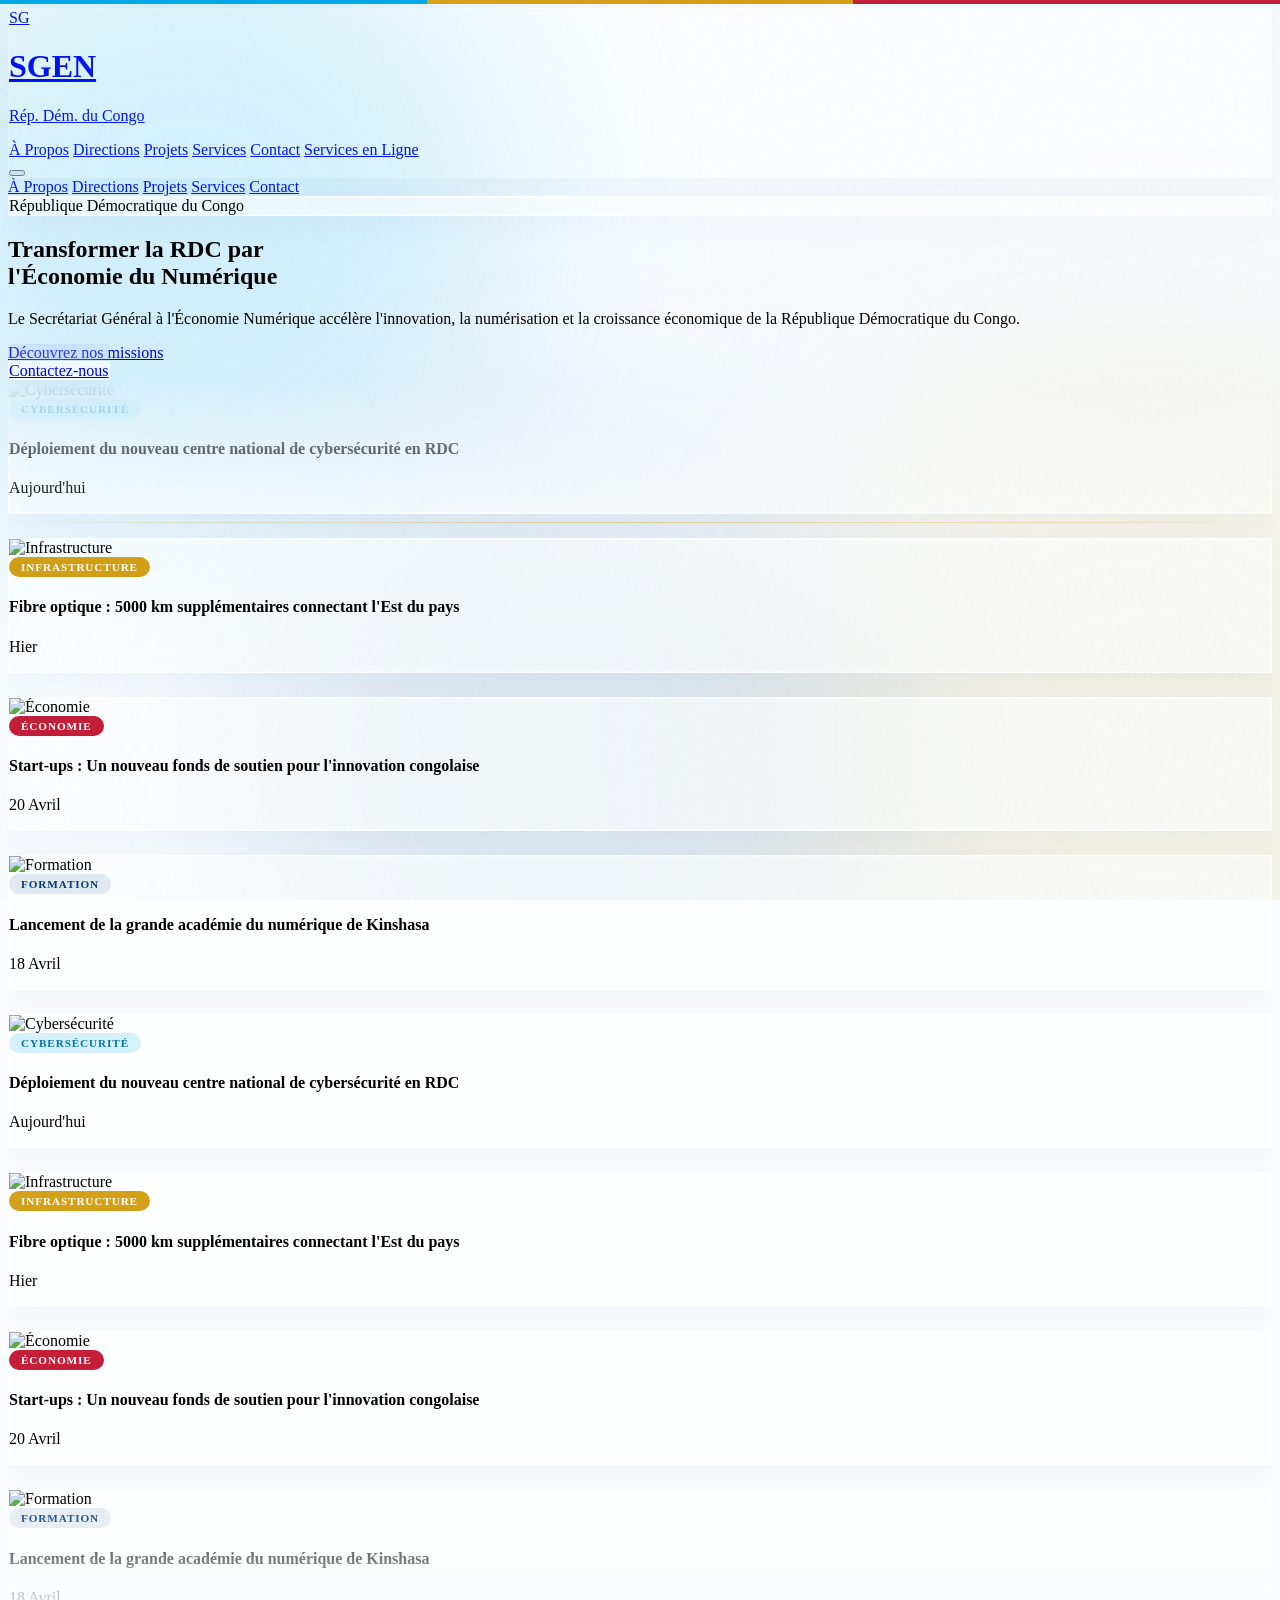
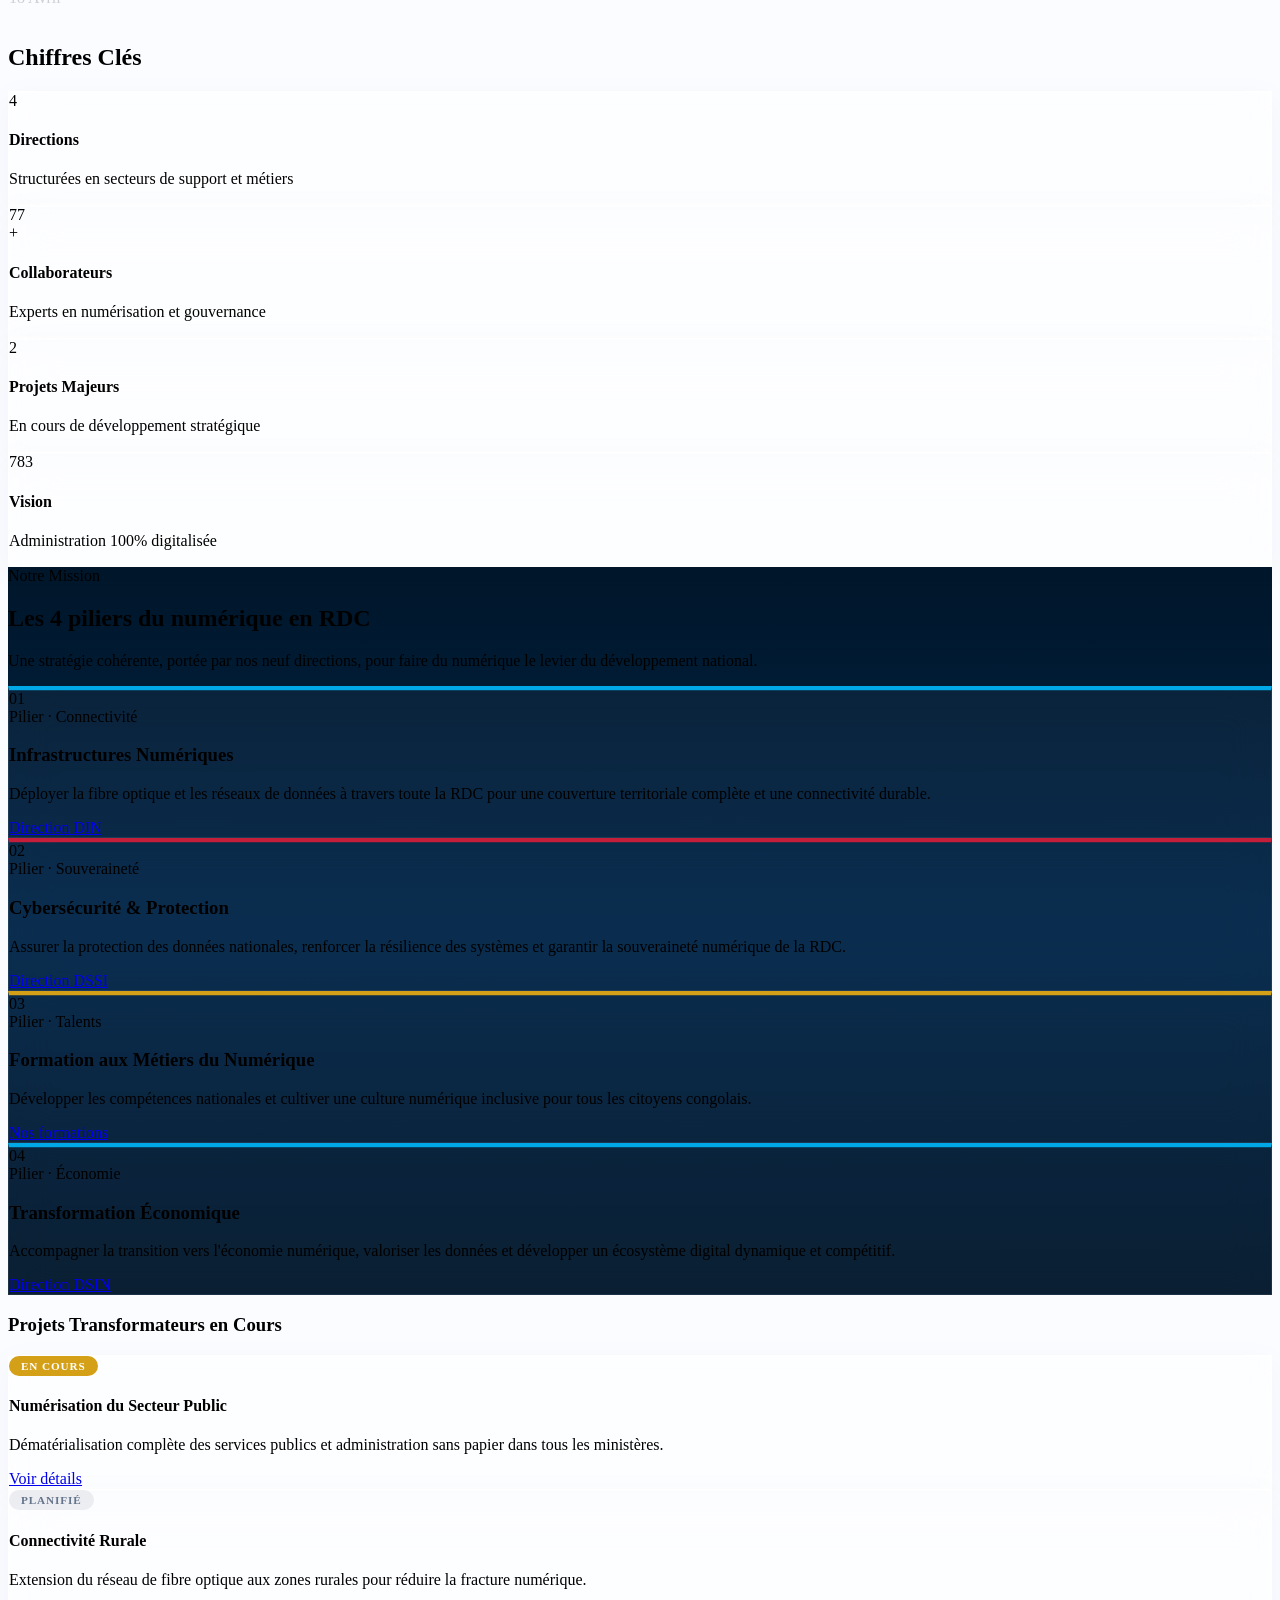
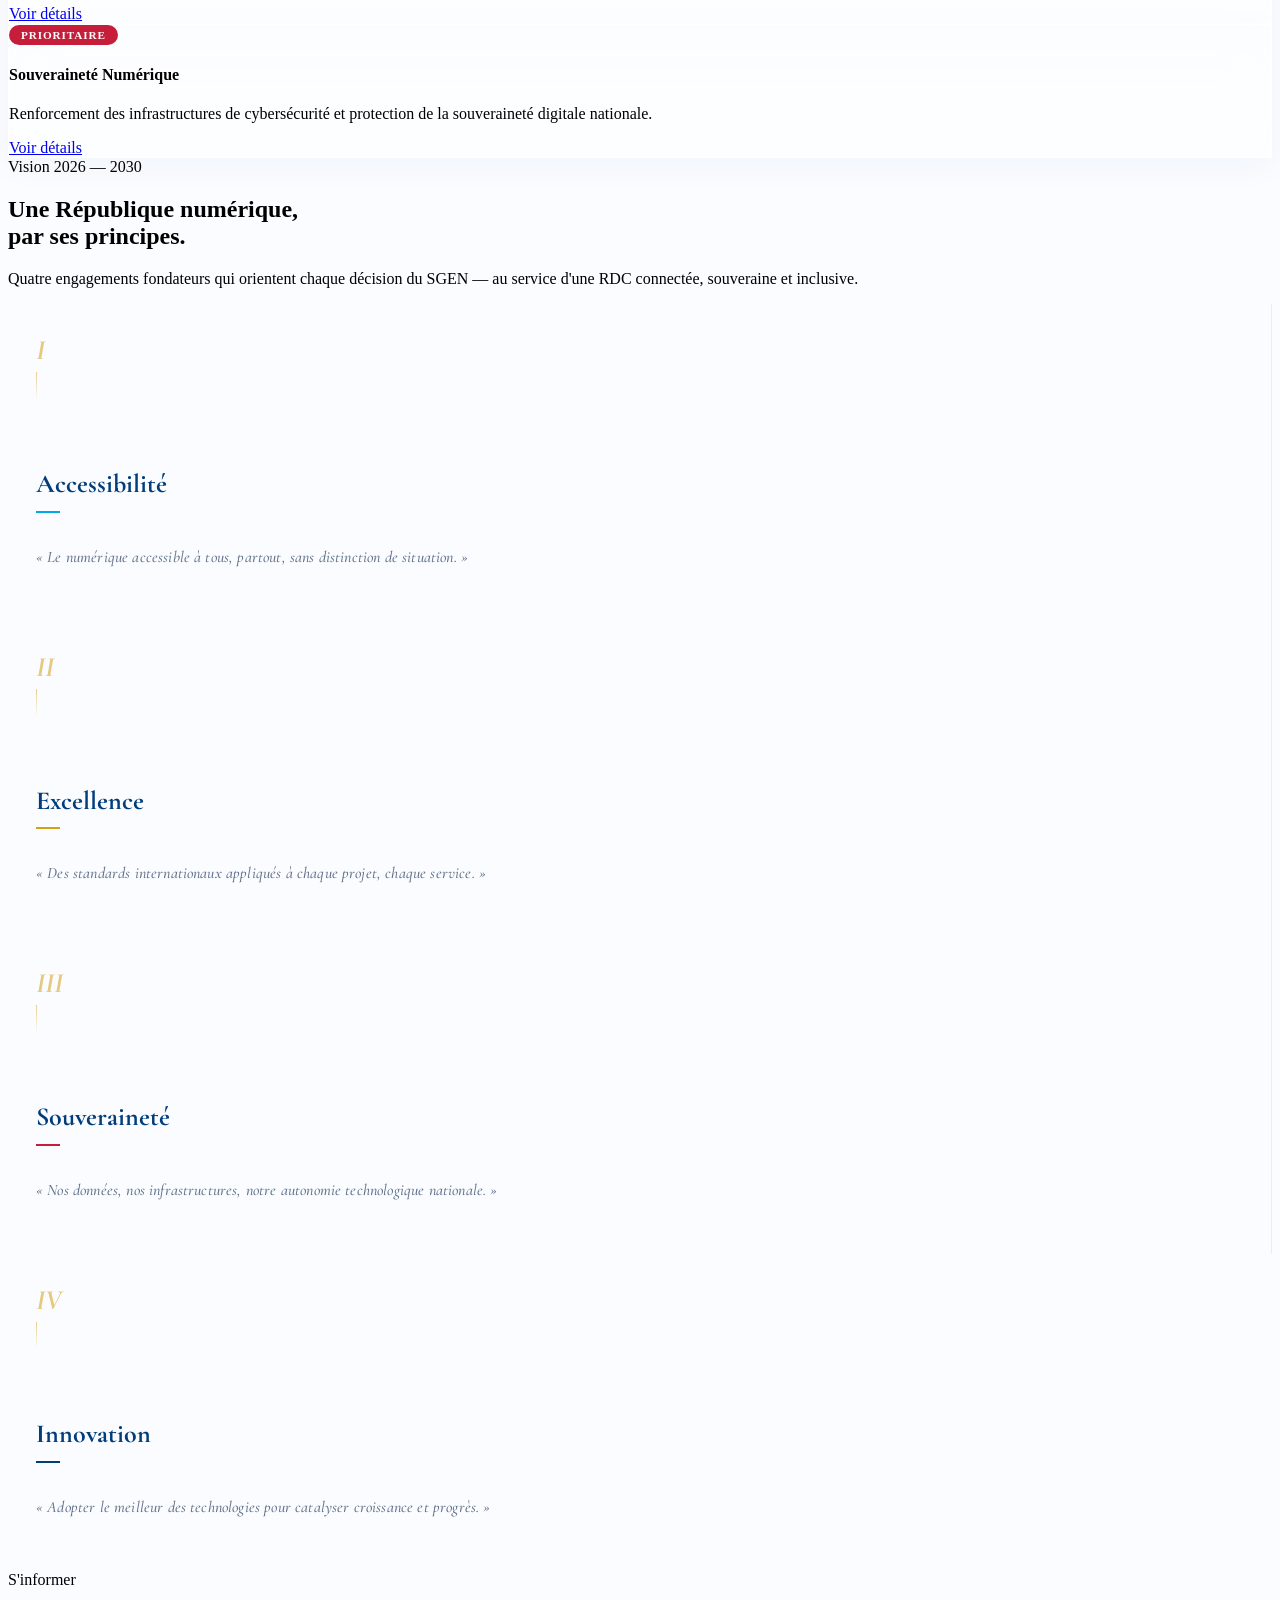
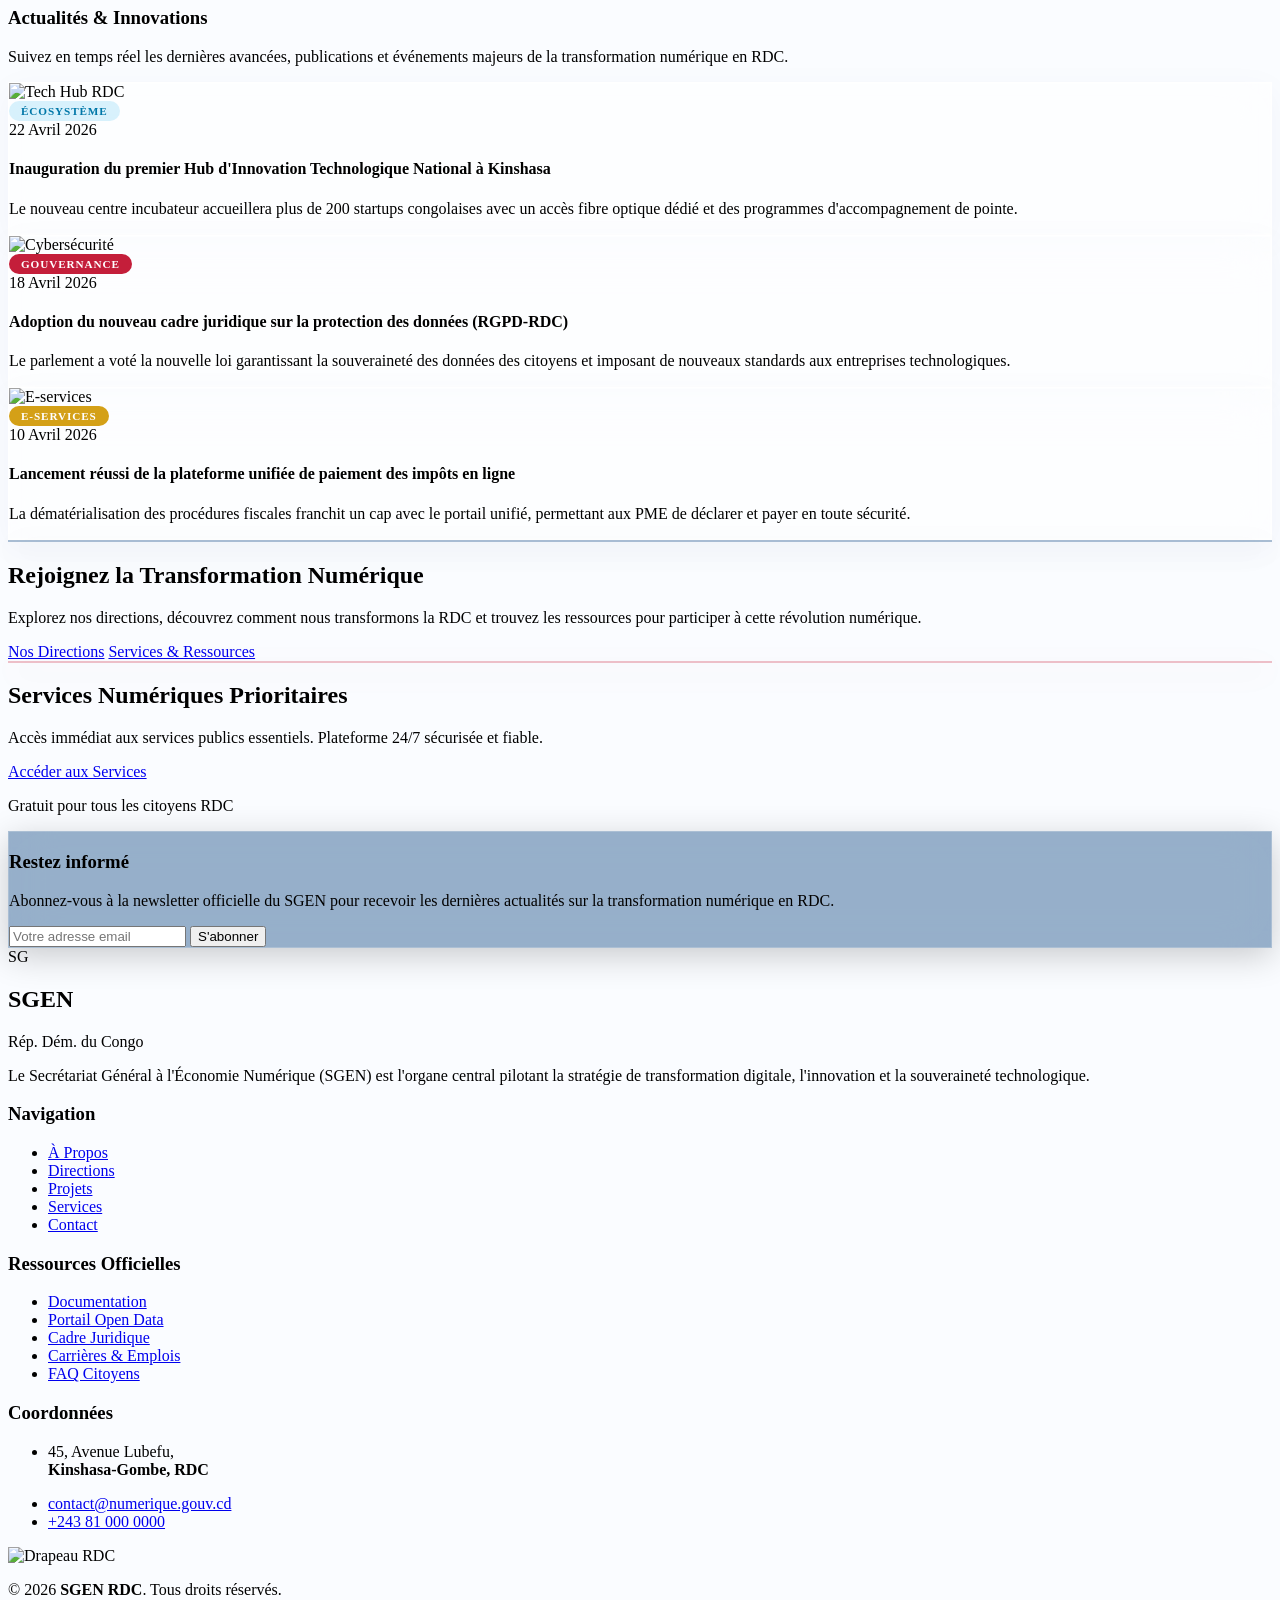
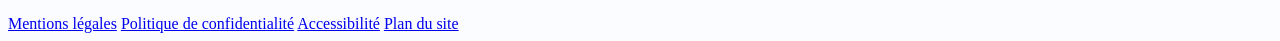
==== commit ea51e0fd: "feat(valeurs): refonte editoriale en Charte des Principes (4 articles + fil gold)" ====
--- a/index.html
+++ b/index.html
@@ -401,45 +401,90 @@
             </div>
         </section>
 
-        <!-- VALEURS -->
-        <section class="py-24 text-center relative overflow-hidden">
+        <!-- CHARTE DES PRINCIPES — refonte éditoriale de la section Valeurs -->
+        <section class="charter py-24 md:py-28 relative overflow-hidden">
+            <!-- Texture grain papier subtile -->
+            <div class="charter-grain"></div>
+            <!-- Fil gold horizontal traversant (derrière les articles) -->
+            <div class="charter-thread"></div>
+
             <div class="max-w-[1200px] mx-auto px-4 md:px-8 relative z-10">
-                <div class="reveal mb-20">
-                    <h2 class="text-4xl md:text-[50px] font-bold text-gouv-blue mb-6 font-serif">Vision 2026-2030 : Une RDC Numérique</h2>
-                    <p class="max-w-2xl mx-auto text-lg text-text-muted font-light">
-                        Le SGEN s'engage pour une transformation numérique inclusive, durable et souveraine qui positionne la RDC comme leader technologique en Afrique.
+
+                <!-- Header : overline + titre + intro -->
+                <div class="text-center mb-20 reveal">
+                    <div class="inline-flex items-center gap-3 mb-8">
+                        <span class="h-px w-10 bg-gouv-gold/70"></span>
+                        <span class="text-[11px] font-bold tracking-[0.35em] text-gouv-gold uppercase">Vision 2026 — 2030</span>
+                        <span class="h-px w-10 bg-gouv-gold/70"></span>
+                    </div>
+                    <h2 class="text-4xl md:text-5xl font-bold font-serif text-gouv-blue mb-6 leading-[1.1]">
+                        Une République numérique, <br class="hidden md:block"/>
+                        <span class="italic font-normal text-gouv-cyan">par ses principes.</span>
+                    </h2>
+                    <p class="max-w-2xl mx-auto text-[15px] text-text-muted font-light leading-relaxed">
+                        Quatre engagements fondateurs qui orientent chaque décision du SGEN — au service d'une RDC connectée, souveraine et inclusive.
                     </p>
                 </div>
 
-                <div class="grid grid-cols-1 sm:grid-cols-2 lg:grid-cols-4 gap-8 reveal">
-                    <div class="flex flex-col items-center group">
-                        <div class="mb-6 p-5 rounded-full glass-ultra shadow-sm text-gouv-blue group-hover:text-gouv-cyan transition-colors">
-                            <i data-lucide="accessibility" class="w-8 h-8 group-hover:scale-110 transition-transform duration-500"></i>
-                        </div>
-                        <h4 class="text-xl font-bold text-gouv-blue mb-3 font-serif">Accessibilité</h4>
-                        <p class="text-[14px] text-text-muted font-light leading-relaxed">Services numériques inclusifs pour tous les citoyens, indépendamment de leur situation géographique.</p>
-                    </div>
-                    <div class="flex flex-col items-center group">
-                        <div class="mb-6 p-5 rounded-full glass-ultra shadow-sm text-gouv-blue group-hover:text-gouv-gold transition-colors">
-                            <i data-lucide="target" class="w-8 h-8 group-hover:scale-110 transition-transform duration-500"></i>
-                        </div>
-                        <h4 class="text-xl font-bold text-gouv-blue mb-3 font-serif">Excellence</h4>
-                        <p class="text-[14px] text-text-muted font-light leading-relaxed">Standards de qualité internationaux appliqués à tous les projets et services développés.</p>
-                    </div>
-                    <div class="flex flex-col items-center group">
-                        <div class="mb-6 p-5 rounded-full glass-ultra shadow-sm text-gouv-blue group-hover:text-gouv-red transition-colors">
-                            <i data-lucide="shield" class="w-8 h-8 group-hover:scale-110 transition-transform duration-500"></i>
-                        </div>
-                        <h4 class="text-xl font-bold text-gouv-blue mb-3 font-serif">Souveraineté</h4>
-                        <p class="text-[14px] text-text-muted font-light leading-relaxed">Protection des données nationales et autonomie technologique face aux enjeux géopolitiques.</p>
-                    </div>
-                    <div class="flex flex-col items-center group">
-                        <div class="mb-6 p-5 rounded-full glass-ultra shadow-sm text-gouv-blue group-hover:text-gouv-cyan transition-colors">
-                            <i data-lucide="trending-up" class="w-8 h-8 group-hover:scale-110 transition-transform duration-500"></i>
-                        </div>
-                        <h4 class="text-xl font-bold text-gouv-blue mb-3 font-serif">Innovation</h4>
-                        <p class="text-[14px] text-text-muted font-light leading-relaxed">Adoption de technologies disruptives pour catalyser la croissance économique et le progrès.</p>
-                    </div>
+                <!-- 4 articles en grille -->
+                <div class="grid grid-cols-1 sm:grid-cols-2 lg:grid-cols-4 gap-0 relative">
+
+                    <!-- Article I — Accessibilité -->
+                    <article class="charter-article group reveal" data-accent="cyan">
+                        <div class="charter-numeral">I</div>
+                        <div class="charter-stem"></div>
+                        <div class="charter-icon">
+                            <i data-lucide="accessibility" class="w-7 h-7"></i>
+                        </div>
+                        <h3 class="charter-name">Accessibilité</h3>
+                        <div class="charter-rule"></div>
+                        <p class="charter-statement">
+                            « Le numérique accessible à tous, partout, sans distinction de situation. »
+                        </p>
+                    </article>
+
+                    <!-- Article II — Excellence -->
+                    <article class="charter-article group reveal delay-100" data-accent="gold">
+                        <div class="charter-numeral">II</div>
+                        <div class="charter-stem"></div>
+                        <div class="charter-icon">
+                            <i data-lucide="target" class="w-7 h-7"></i>
+                        </div>
+                        <h3 class="charter-name">Excellence</h3>
+                        <div class="charter-rule"></div>
+                        <p class="charter-statement">
+                            « Des standards internationaux appliqués à chaque projet, chaque service. »
+                        </p>
+                    </article>
+
+                    <!-- Article III — Souveraineté -->
+                    <article class="charter-article group reveal delay-200" data-accent="red">
+                        <div class="charter-numeral">III</div>
+                        <div class="charter-stem"></div>
+                        <div class="charter-icon">
+                            <i data-lucide="shield" class="w-7 h-7"></i>
+                        </div>
+                        <h3 class="charter-name">Souveraineté</h3>
+                        <div class="charter-rule"></div>
+                        <p class="charter-statement">
+                            « Nos données, nos infrastructures, notre autonomie technologique nationale. »
+                        </p>
+                    </article>
+
+                    <!-- Article IV — Innovation -->
+                    <article class="charter-article group reveal delay-300" data-accent="blue">
+                        <div class="charter-numeral">IV</div>
+                        <div class="charter-stem"></div>
+                        <div class="charter-icon">
+                            <i data-lucide="trending-up" class="w-7 h-7"></i>
+                        </div>
+                        <h3 class="charter-name">Innovation</h3>
+                        <div class="charter-rule"></div>
+                        <p class="charter-statement">
+                            « Adopter le meilleur des technologies pour catalyser croissance et progrès. »
+                        </p>
+                    </article>
+
                 </div>
             </div>
         </section>
--- a/statics/css/home.css
+++ b/statics/css/home.css
@@ -153,3 +153,156 @@
         0 24px 50px -10px rgba(0, 168, 232, 0.22);
 }
 
+/* ==========================================================
+   CHARTER — Section Valeurs en 4 articles éditoriaux
+   ========================================================== */
+
+.charter {
+    background: #FAFCFF;
+}
+
+/* Texture grain papier très discrète */
+.charter-grain {
+    position: absolute;
+    inset: 0;
+    pointer-events: none;
+    opacity: 0.025;
+    mix-blend-mode: multiply;
+    background-image: url("data:image/svg+xml;utf8,%3Csvg viewBox='0 0 300 300' xmlns='http://www.w3.org/2000/svg'%3E%3Cfilter id='n'%3E%3CfeTurbulence type='fractalNoise' baseFrequency='0.7' numOctaves='3' stitchTiles='stitch'/%3E%3CfeColorMatrix values='0 0 0 0 0 0 0 0 0 0.24 0 0 0 0 0.48 0 0 0 0.8 0'/%3E%3C/filter%3E%3Crect width='100%25' height='100%25' filter='url(%23n)'/%3E%3C/svg%3E");
+}
+
+/* Fil gold horizontal traversant la section */
+.charter-thread {
+    position: absolute;
+    top: 58%;
+    left: 0;
+    right: 0;
+    height: 1px;
+    pointer-events: none;
+    background: linear-gradient(90deg,
+        transparent 0%,
+        rgba(212, 160, 23, 0.22) 15%,
+        rgba(212, 160, 23, 0.35) 50%,
+        rgba(212, 160, 23, 0.22) 85%,
+        transparent 100%);
+    z-index: 1;
+}
+
+/* Article */
+.charter-article {
+    position: relative;
+    padding: 2rem 1.75rem 2.25rem;
+    display: flex;
+    flex-direction: column;
+    align-items: flex-start;
+    text-align: left;
+    transition: all 0.4s cubic-bezier(0.2, 0.8, 0.2, 1);
+    border-right: 1px solid rgba(0, 61, 122, 0.08);
+}
+.charter-article:last-child {
+    border-right: none;
+}
+@media (max-width: 639px) {
+    .charter-article {
+        border-right: none;
+        border-bottom: 1px solid rgba(0, 61, 122, 0.08);
+        padding-top: 2.5rem;
+    }
+    .charter-article:last-child {
+        border-bottom: none;
+    }
+}
+@media (min-width: 640px) and (max-width: 1023px) {
+    .charter-article:nth-child(2) {
+        border-right: none;
+    }
+    .charter-article:nth-child(1),
+    .charter-article:nth-child(2) {
+        border-bottom: 1px solid rgba(0, 61, 122, 0.08);
+        padding-bottom: 2.5rem;
+    }
+    .charter-article:nth-child(3),
+    .charter-article:nth-child(4) {
+        padding-top: 2.5rem;
+    }
+}
+
+/* Chiffre romain gold */
+.charter-numeral {
+    font-family: 'Cormorant Garamond', serif;
+    font-style: italic;
+    font-weight: 700;
+    font-size: 1.75rem;
+    line-height: 1;
+    color: #D4A017;
+    opacity: 0.55;
+    margin-bottom: 0.5rem;
+    transition: opacity 0.3s;
+}
+.charter-article:hover .charter-numeral {
+    opacity: 1;
+}
+
+/* Trait vertical fin gold sous le chiffre */
+.charter-stem {
+    width: 1px;
+    height: 28px;
+    background: linear-gradient(180deg, rgba(212, 160, 23, 0.5), rgba(212, 160, 23, 0));
+    margin-bottom: 1.25rem;
+}
+
+/* Icône discrète (stroke only, pas de cercle) */
+.charter-icon {
+    color: #003D7A;
+    margin-bottom: 1.5rem;
+    transition: color 0.4s, transform 0.4s cubic-bezier(0.2, 0.8, 0.2, 1);
+}
+.charter-article[data-accent="cyan"]:hover .charter-icon { color: #00A8E8; }
+.charter-article[data-accent="gold"]:hover .charter-icon { color: #D4A017; }
+.charter-article[data-accent="red"]:hover  .charter-icon { color: #C41E3A; }
+.charter-article[data-accent="blue"]:hover .charter-icon { color: #00A8E8; }
+.charter-article:hover .charter-icon {
+    transform: translateY(-2px);
+}
+
+/* Nom du principe */
+.charter-name {
+    font-family: 'Cormorant Garamond', serif;
+    font-weight: 700;
+    font-size: 1.625rem;
+    line-height: 1.1;
+    color: #003D7A;
+    margin-bottom: 0.75rem;
+    transition: color 0.4s;
+}
+.charter-article[data-accent="cyan"]:hover .charter-name { color: #00A8E8; }
+.charter-article[data-accent="gold"]:hover .charter-name { color: #B38710; }
+.charter-article[data-accent="red"]:hover  .charter-name { color: #C41E3A; }
+.charter-article[data-accent="blue"]:hover .charter-name { color: #00A8E8; }
+
+/* Trait fin coloré sous le nom (24px -> 40px au hover) */
+.charter-rule {
+    width: 24px;
+    height: 2px;
+    margin-bottom: 1rem;
+    transition: width 0.4s cubic-bezier(0.2, 0.8, 0.2, 1);
+}
+.charter-article[data-accent="cyan"] .charter-rule { background: #00A8E8; }
+.charter-article[data-accent="gold"] .charter-rule { background: #D4A017; }
+.charter-article[data-accent="red"]  .charter-rule { background: #C41E3A; }
+.charter-article[data-accent="blue"] .charter-rule { background: #003D7A; }
+.charter-article:hover .charter-rule {
+    width: 40px;
+}
+
+/* Phrase-engagement italique */
+.charter-statement {
+    font-family: 'Cormorant Garamond', serif;
+    font-style: italic;
+    font-weight: 500;
+    font-size: 1rem;
+    line-height: 1.5;
+    color: #64748B;
+    letter-spacing: 0.01em;
+}
+
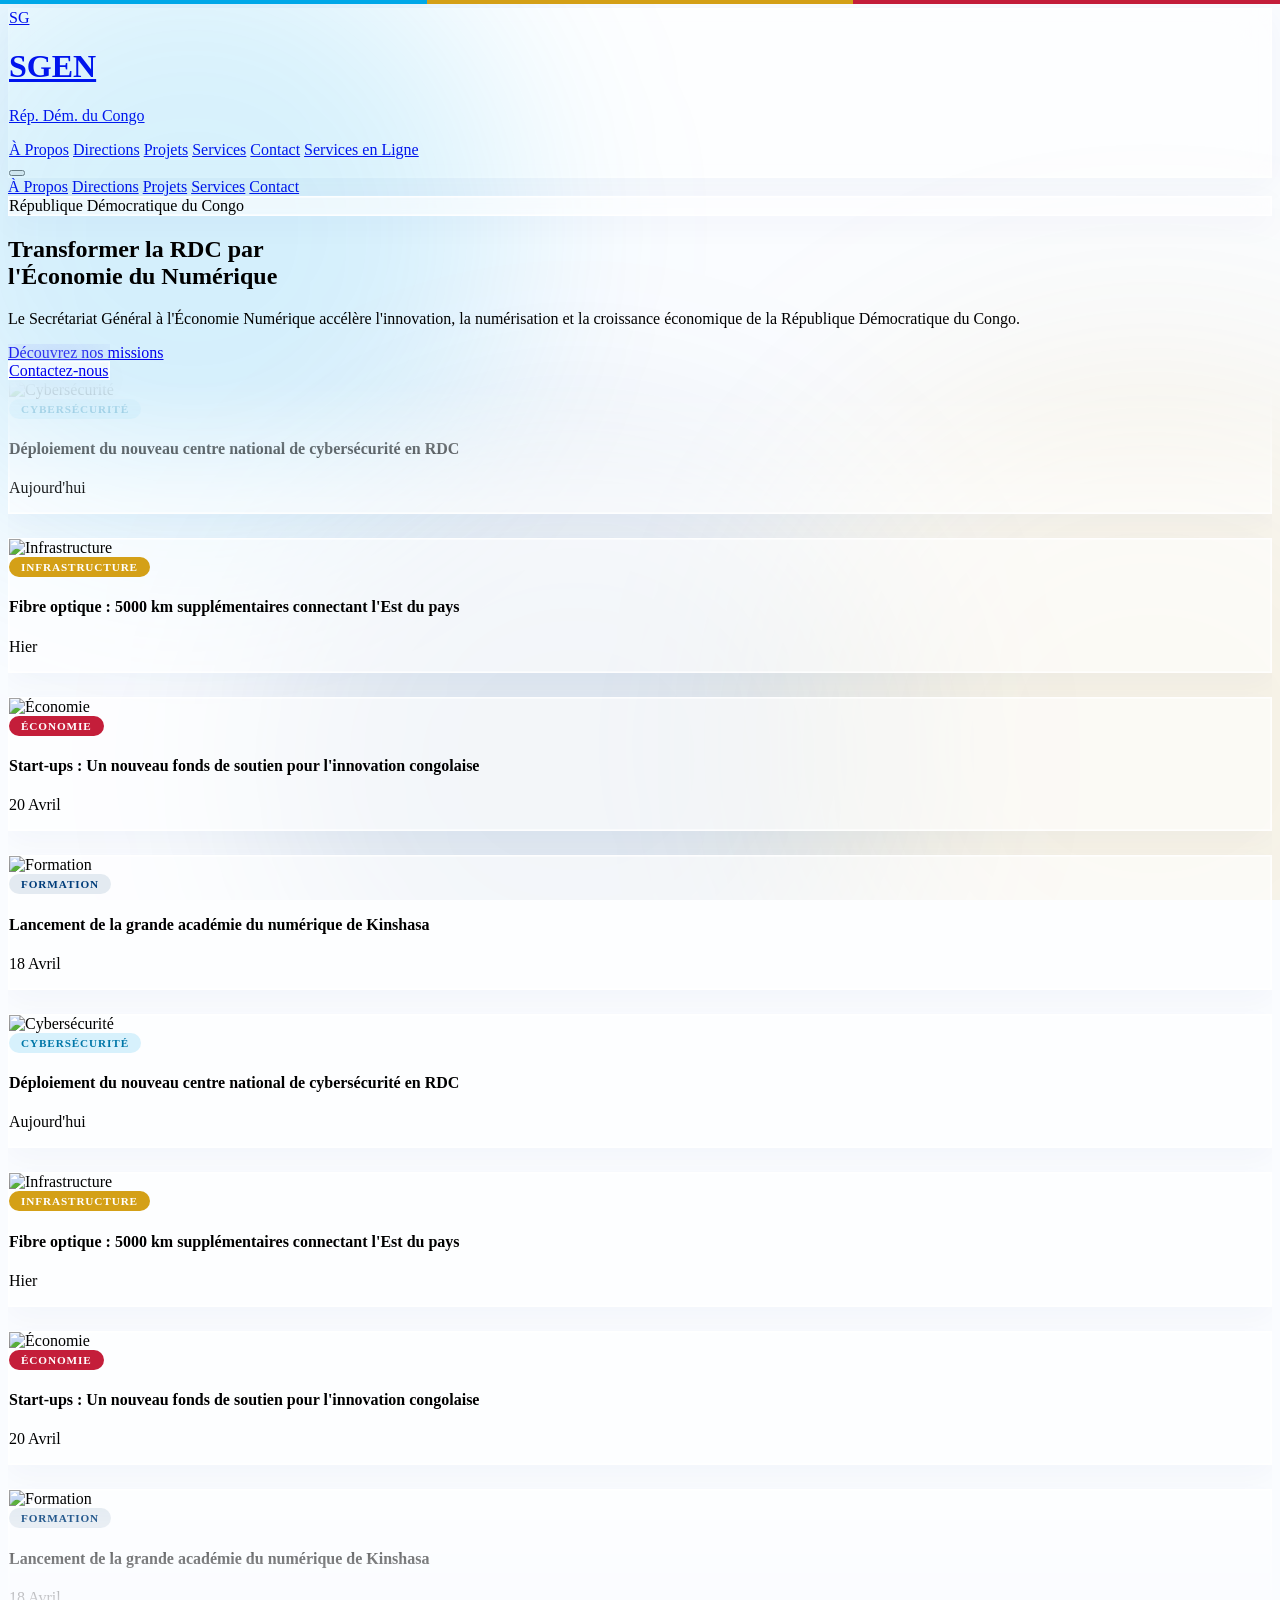
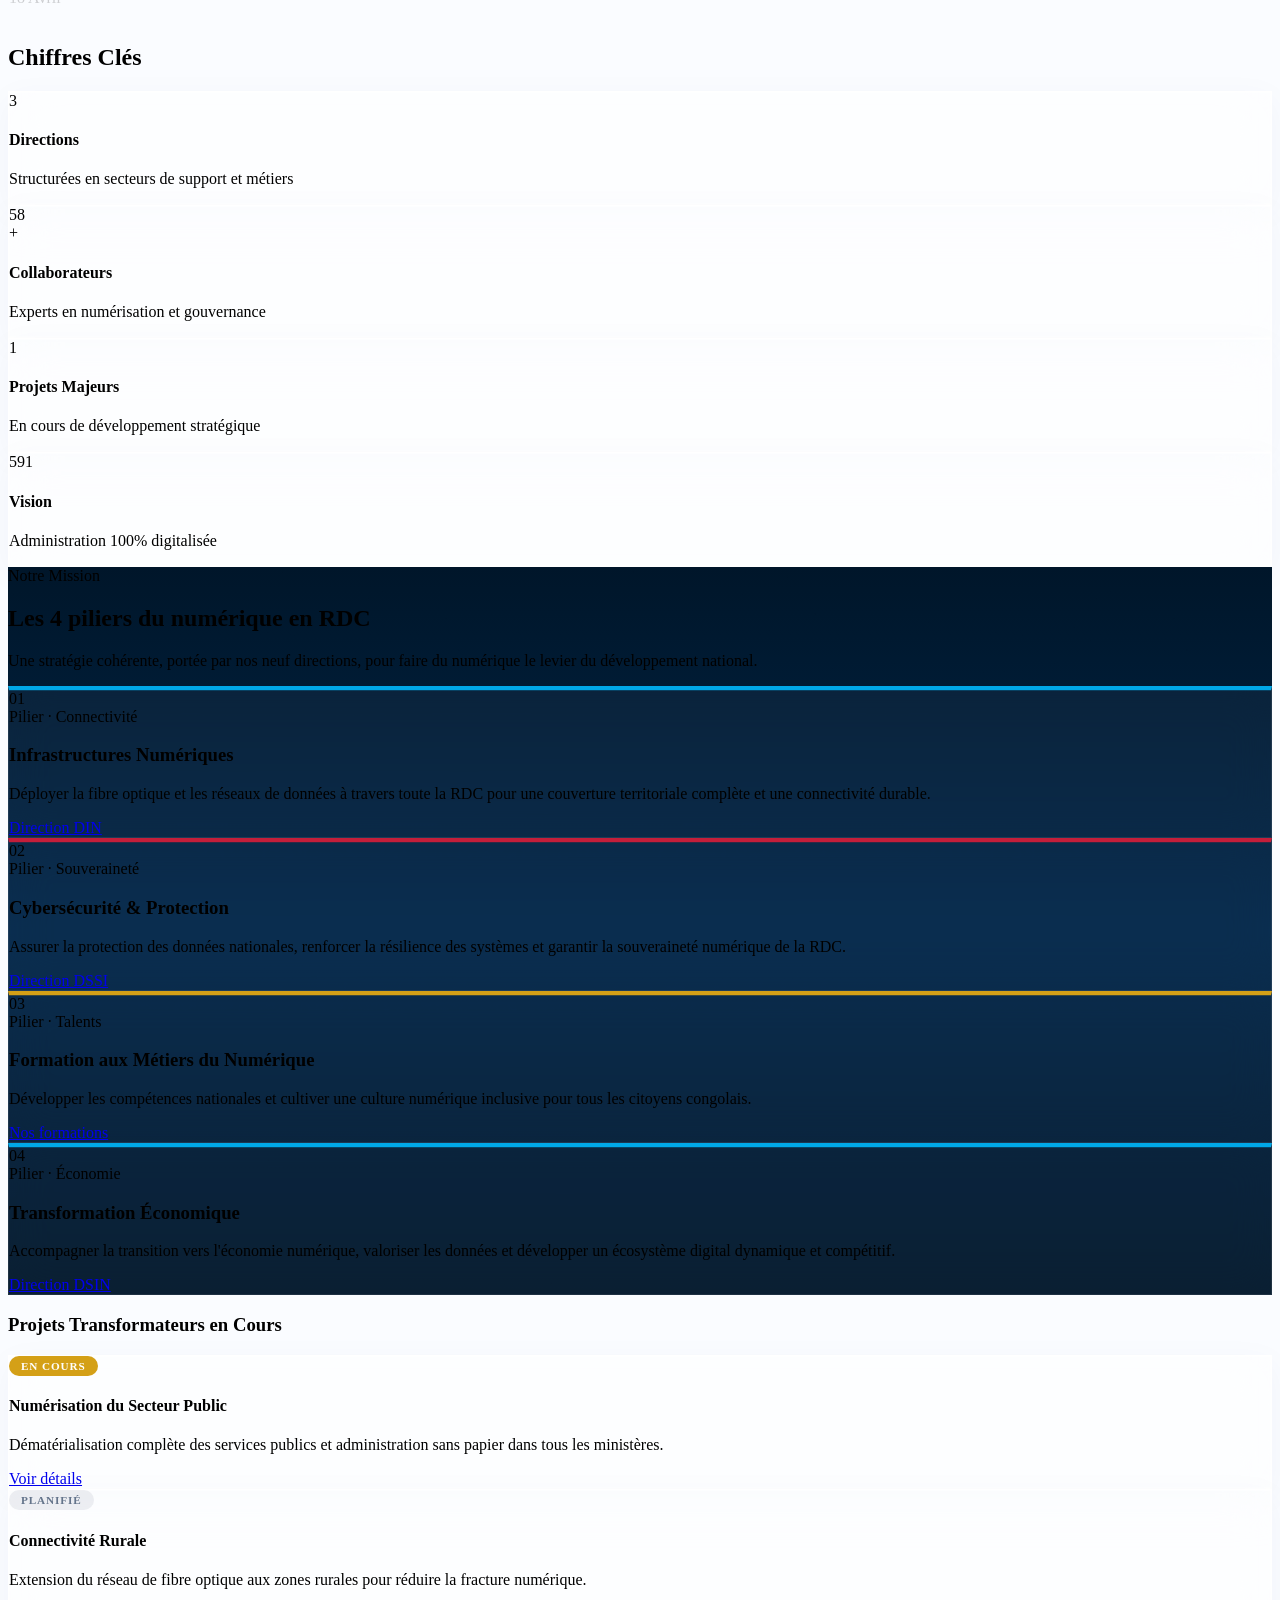
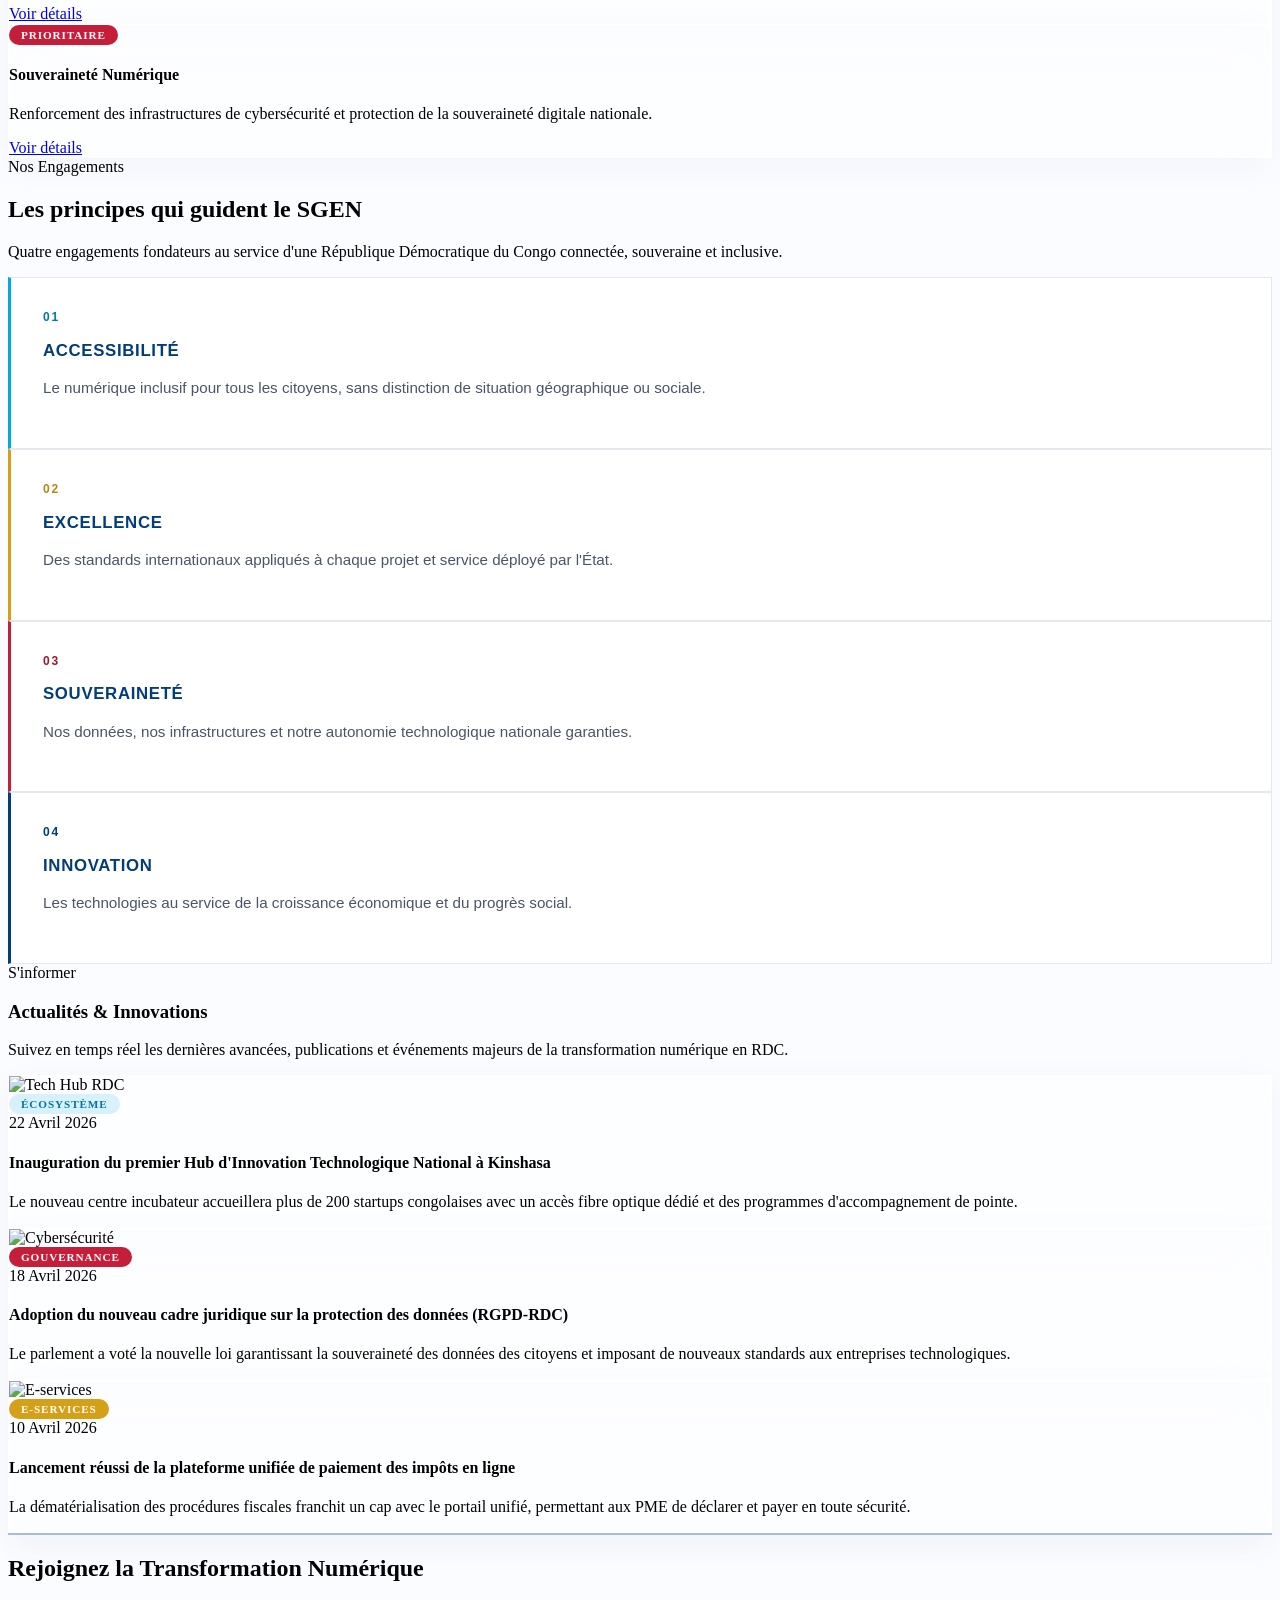
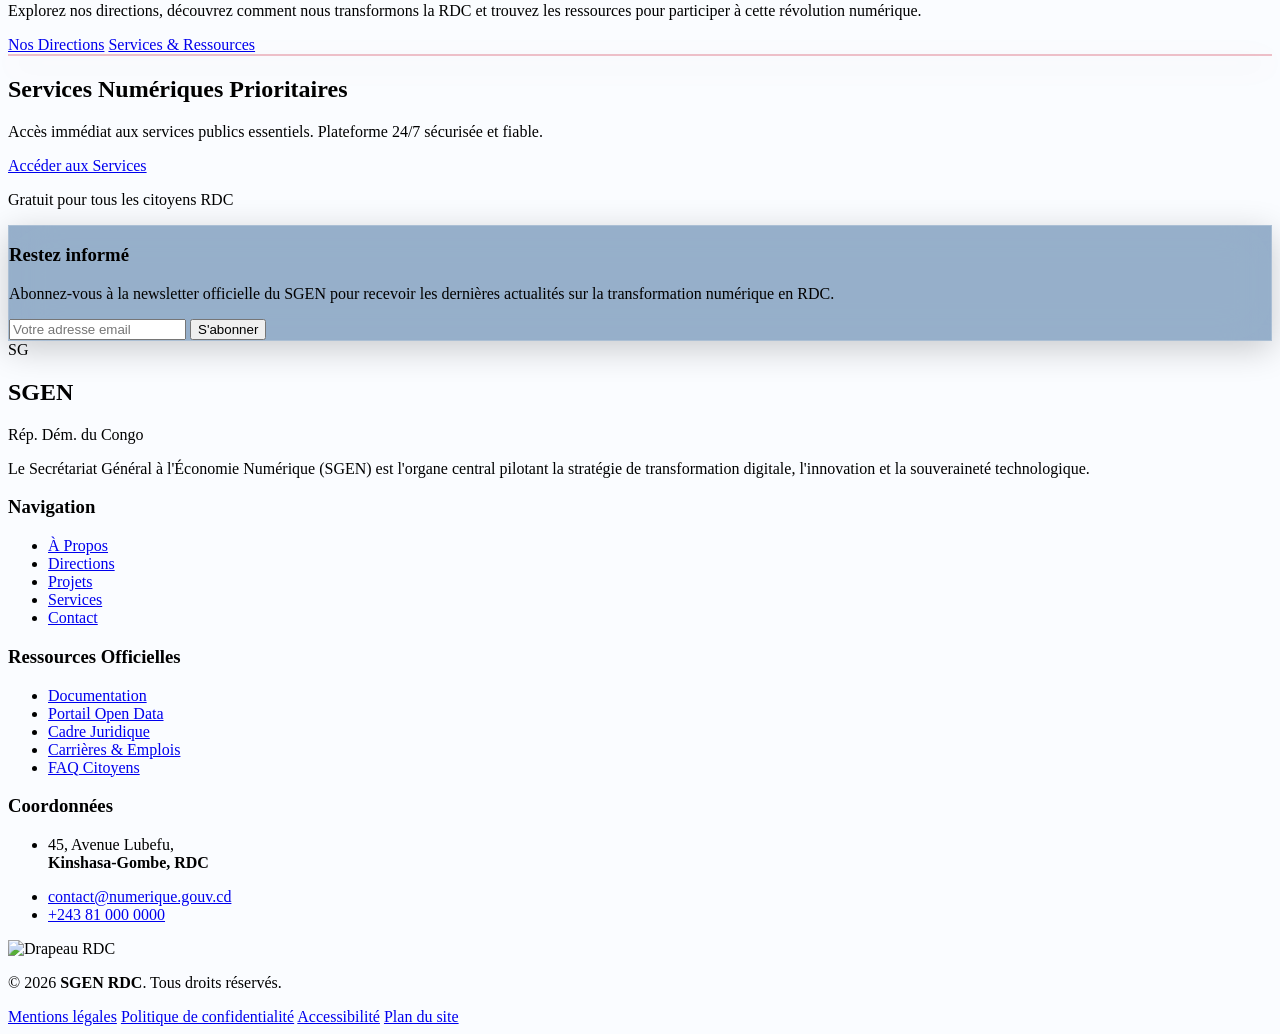
==== commit 252a4914: "refactor(engagements): Valeurs en paves institutionnels DSFR/GOV.UK-style (sans-serif uppercase, bor" ====
--- a/index.html
+++ b/index.html
@@ -401,87 +401,60 @@
             </div>
         </section>
 
-        <!-- CHARTE DES PRINCIPES — refonte éditoriale de la section Valeurs -->
-        <section class="charter py-24 md:py-28 relative overflow-hidden">
-            <!-- Texture grain papier subtile -->
-            <div class="charter-grain"></div>
-            <!-- Fil gold horizontal traversant (derrière les articles) -->
-            <div class="charter-thread"></div>
-
-            <div class="max-w-[1200px] mx-auto px-4 md:px-8 relative z-10">
-
-                <!-- Header : overline + titre + intro -->
-                <div class="text-center mb-20 reveal">
-                    <div class="inline-flex items-center gap-3 mb-8">
-                        <span class="h-px w-10 bg-gouv-gold/70"></span>
-                        <span class="text-[11px] font-bold tracking-[0.35em] text-gouv-gold uppercase">Vision 2026 — 2030</span>
-                        <span class="h-px w-10 bg-gouv-gold/70"></span>
-                    </div>
-                    <h2 class="text-4xl md:text-5xl font-bold font-serif text-gouv-blue mb-6 leading-[1.1]">
-                        Une République numérique, <br class="hidden md:block"/>
-                        <span class="italic font-normal text-gouv-cyan">par ses principes.</span>
+        <!-- NOS ENGAGEMENTS — Pavés institutionnels (DSFR/GOV.UK-inspired) -->
+        <section class="py-24 md:py-28 relative bg-white">
+            <div class="max-w-[1200px] mx-auto px-4 md:px-8">
+
+                <!-- Header institutionnel sobre -->
+                <div class="mb-16 reveal">
+                    <div class="flex items-center gap-3 mb-5">
+                        <span class="h-[3px] w-8 bg-gouv-blue"></span>
+                        <span class="text-[11px] font-bold tracking-[0.25em] text-gouv-blue uppercase">Nos Engagements</span>
+                    </div>
+                    <h2 class="text-[32px] md:text-[44px] font-bold text-gouv-blue leading-[1.15] mb-4 max-w-3xl">
+                        Les principes qui guident le SGEN
                     </h2>
-                    <p class="max-w-2xl mx-auto text-[15px] text-text-muted font-light leading-relaxed">
-                        Quatre engagements fondateurs qui orientent chaque décision du SGEN — au service d'une RDC connectée, souveraine et inclusive.
+                    <p class="max-w-2xl text-[15px] text-text-muted font-light leading-relaxed">
+                        Quatre engagements fondateurs au service d'une République Démocratique du Congo connectée, souveraine et inclusive.
                     </p>
                 </div>
 
-                <!-- 4 articles en grille -->
-                <div class="grid grid-cols-1 sm:grid-cols-2 lg:grid-cols-4 gap-0 relative">
-
-                    <!-- Article I — Accessibilité -->
-                    <article class="charter-article group reveal" data-accent="cyan">
-                        <div class="charter-numeral">I</div>
-                        <div class="charter-stem"></div>
-                        <div class="charter-icon">
-                            <i data-lucide="accessibility" class="w-7 h-7"></i>
-                        </div>
-                        <h3 class="charter-name">Accessibilité</h3>
-                        <div class="charter-rule"></div>
-                        <p class="charter-statement">
-                            « Le numérique accessible à tous, partout, sans distinction de situation. »
-                        </p>
-                    </article>
-
-                    <!-- Article II — Excellence -->
-                    <article class="charter-article group reveal delay-100" data-accent="gold">
-                        <div class="charter-numeral">II</div>
-                        <div class="charter-stem"></div>
-                        <div class="charter-icon">
-                            <i data-lucide="target" class="w-7 h-7"></i>
-                        </div>
-                        <h3 class="charter-name">Excellence</h3>
-                        <div class="charter-rule"></div>
-                        <p class="charter-statement">
-                            « Des standards internationaux appliqués à chaque projet, chaque service. »
-                        </p>
-                    </article>
-
-                    <!-- Article III — Souveraineté -->
-                    <article class="charter-article group reveal delay-200" data-accent="red">
-                        <div class="charter-numeral">III</div>
-                        <div class="charter-stem"></div>
-                        <div class="charter-icon">
-                            <i data-lucide="shield" class="w-7 h-7"></i>
-                        </div>
-                        <h3 class="charter-name">Souveraineté</h3>
-                        <div class="charter-rule"></div>
-                        <p class="charter-statement">
-                            « Nos données, nos infrastructures, notre autonomie technologique nationale. »
-                        </p>
-                    </article>
-
-                    <!-- Article IV — Innovation -->
-                    <article class="charter-article group reveal delay-300" data-accent="blue">
-                        <div class="charter-numeral">IV</div>
-                        <div class="charter-stem"></div>
-                        <div class="charter-icon">
-                            <i data-lucide="trending-up" class="w-7 h-7"></i>
-                        </div>
-                        <h3 class="charter-name">Innovation</h3>
-                        <div class="charter-rule"></div>
-                        <p class="charter-statement">
-                            « Adopter le meilleur des technologies pour catalyser croissance et progrès. »
+                <!-- 4 pavés institutionnels -->
+                <div class="grid grid-cols-1 sm:grid-cols-2 lg:grid-cols-4 gap-4">
+
+                    <!-- 01 — Accessibilité -->
+                    <article class="pave group reveal" data-accent="cyan">
+                        <div class="pave-number">01</div>
+                        <h3 class="pave-title">Accessibilité</h3>
+                        <p class="pave-desc">
+                            Le numérique inclusif pour tous les citoyens, sans distinction de situation géographique ou sociale.
+                        </p>
+                    </article>
+
+                    <!-- 02 — Excellence -->
+                    <article class="pave group reveal delay-100" data-accent="gold">
+                        <div class="pave-number">02</div>
+                        <h3 class="pave-title">Excellence</h3>
+                        <p class="pave-desc">
+                            Des standards internationaux appliqués à chaque projet et service déployé par l'État.
+                        </p>
+                    </article>
+
+                    <!-- 03 — Souveraineté -->
+                    <article class="pave group reveal delay-200" data-accent="red">
+                        <div class="pave-number">03</div>
+                        <h3 class="pave-title">Souveraineté</h3>
+                        <p class="pave-desc">
+                            Nos données, nos infrastructures et notre autonomie technologique nationale garanties.
+                        </p>
+                    </article>
+
+                    <!-- 04 — Innovation -->
+                    <article class="pave group reveal delay-300" data-accent="blue">
+                        <div class="pave-number">04</div>
+                        <h3 class="pave-title">Innovation</h3>
+                        <p class="pave-desc">
+                            Les technologies au service de la croissance économique et du progrès social.
                         </p>
                     </article>
 
--- a/statics/css/home.css
+++ b/statics/css/home.css
@@ -154,155 +154,61 @@
 }
 
 /* ==========================================================
-   CHARTER — Section Valeurs en 4 articles éditoriaux
+   PAVÉS INSTITUTIONNELS — Section Engagements (DSFR/GOV.UK-style)
    ========================================================== */
 
-.charter {
-    background: #FAFCFF;
-}
-
-/* Texture grain papier très discrète */
-.charter-grain {
-    position: absolute;
-    inset: 0;
-    pointer-events: none;
-    opacity: 0.025;
-    mix-blend-mode: multiply;
-    background-image: url("data:image/svg+xml;utf8,%3Csvg viewBox='0 0 300 300' xmlns='http://www.w3.org/2000/svg'%3E%3Cfilter id='n'%3E%3CfeTurbulence type='fractalNoise' baseFrequency='0.7' numOctaves='3' stitchTiles='stitch'/%3E%3CfeColorMatrix values='0 0 0 0 0 0 0 0 0 0.24 0 0 0 0 0.48 0 0 0 0.8 0'/%3E%3C/filter%3E%3Crect width='100%25' height='100%25' filter='url(%23n)'/%3E%3C/svg%3E");
-}
-
-/* Fil gold horizontal traversant la section */
-.charter-thread {
-    position: absolute;
-    top: 58%;
-    left: 0;
-    right: 0;
-    height: 1px;
-    pointer-events: none;
-    background: linear-gradient(90deg,
-        transparent 0%,
-        rgba(212, 160, 23, 0.22) 15%,
-        rgba(212, 160, 23, 0.35) 50%,
-        rgba(212, 160, 23, 0.22) 85%,
-        transparent 100%);
-    z-index: 1;
-}
-
-/* Article */
-.charter-article {
+.pave {
     position: relative;
-    padding: 2rem 1.75rem 2.25rem;
-    display: flex;
-    flex-direction: column;
-    align-items: flex-start;
-    text-align: left;
-    transition: all 0.4s cubic-bezier(0.2, 0.8, 0.2, 1);
-    border-right: 1px solid rgba(0, 61, 122, 0.08);
-}
-.charter-article:last-child {
-    border-right: none;
-}
-@media (max-width: 639px) {
-    .charter-article {
-        border-right: none;
-        border-bottom: 1px solid rgba(0, 61, 122, 0.08);
-        padding-top: 2.5rem;
-    }
-    .charter-article:last-child {
-        border-bottom: none;
-    }
-}
-@media (min-width: 640px) and (max-width: 1023px) {
-    .charter-article:nth-child(2) {
-        border-right: none;
-    }
-    .charter-article:nth-child(1),
-    .charter-article:nth-child(2) {
-        border-bottom: 1px solid rgba(0, 61, 122, 0.08);
-        padding-bottom: 2.5rem;
-    }
-    .charter-article:nth-child(3),
-    .charter-article:nth-child(4) {
-        padding-top: 2.5rem;
-    }
-}
-
-/* Chiffre romain gold */
-.charter-numeral {
-    font-family: 'Cormorant Garamond', serif;
-    font-style: italic;
+    padding: 2rem 1.75rem 2rem 2rem;
+    background: #FFFFFF;
+    border: 1px solid #E5E9EF;
+    border-left: 3px solid transparent;
+    transition: border-color 0.25s ease, border-left-width 0.25s ease, box-shadow 0.25s ease, transform 0.25s ease;
+}
+
+.pave[data-accent="cyan"] { border-left-color: #00A8E8; }
+.pave[data-accent="gold"] { border-left-color: #D4A017; }
+.pave[data-accent="red"]  { border-left-color: #C41E3A; }
+.pave[data-accent="blue"] { border-left-color: #003D7A; }
+
+.pave:hover {
+    border-left-width: 5px;
+    box-shadow: 0 4px 16px rgba(0, 61, 122, 0.06);
+    transform: translateY(-2px);
+}
+
+/* Numéro 01-04 */
+.pave-number {
+    font-family: 'Inter', sans-serif;
     font-weight: 700;
-    font-size: 1.75rem;
-    line-height: 1;
-    color: #D4A017;
-    opacity: 0.55;
-    margin-bottom: 0.5rem;
-    transition: opacity 0.3s;
-}
-.charter-article:hover .charter-numeral {
-    opacity: 1;
-}
-
-/* Trait vertical fin gold sous le chiffre */
-.charter-stem {
-    width: 1px;
-    height: 28px;
-    background: linear-gradient(180deg, rgba(212, 160, 23, 0.5), rgba(212, 160, 23, 0));
-    margin-bottom: 1.25rem;
-}
-
-/* Icône discrète (stroke only, pas de cercle) */
-.charter-icon {
+    font-size: 0.75rem;
+    letter-spacing: 0.15em;
+    color: #8B95A5;
+    margin-bottom: 1rem;
+}
+.pave[data-accent="cyan"] .pave-number { color: #0077A8; }
+.pave[data-accent="gold"] .pave-number { color: #B38710; }
+.pave[data-accent="red"]  .pave-number { color: #A01830; }
+.pave[data-accent="blue"] .pave-number { color: #003D7A; }
+
+/* Titre — SANS-SERIF uppercase bold (style institutionnel/acte officiel) */
+.pave-title {
+    font-family: 'Inter', sans-serif;
+    font-weight: 700;
+    font-size: 1.05rem;
+    letter-spacing: 0.04em;
+    text-transform: uppercase;
     color: #003D7A;
-    margin-bottom: 1.5rem;
-    transition: color 0.4s, transform 0.4s cubic-bezier(0.2, 0.8, 0.2, 1);
-}
-.charter-article[data-accent="cyan"]:hover .charter-icon { color: #00A8E8; }
-.charter-article[data-accent="gold"]:hover .charter-icon { color: #D4A017; }
-.charter-article[data-accent="red"]:hover  .charter-icon { color: #C41E3A; }
-.charter-article[data-accent="blue"]:hover .charter-icon { color: #00A8E8; }
-.charter-article:hover .charter-icon {
-    transform: translateY(-2px);
-}
-
-/* Nom du principe */
-.charter-name {
-    font-family: 'Cormorant Garamond', serif;
-    font-weight: 700;
-    font-size: 1.625rem;
-    line-height: 1.1;
-    color: #003D7A;
-    margin-bottom: 0.75rem;
-    transition: color 0.4s;
-}
-.charter-article[data-accent="cyan"]:hover .charter-name { color: #00A8E8; }
-.charter-article[data-accent="gold"]:hover .charter-name { color: #B38710; }
-.charter-article[data-accent="red"]:hover  .charter-name { color: #C41E3A; }
-.charter-article[data-accent="blue"]:hover .charter-name { color: #00A8E8; }
-
-/* Trait fin coloré sous le nom (24px -> 40px au hover) */
-.charter-rule {
-    width: 24px;
-    height: 2px;
-    margin-bottom: 1rem;
-    transition: width 0.4s cubic-bezier(0.2, 0.8, 0.2, 1);
-}
-.charter-article[data-accent="cyan"] .charter-rule { background: #00A8E8; }
-.charter-article[data-accent="gold"] .charter-rule { background: #D4A017; }
-.charter-article[data-accent="red"]  .charter-rule { background: #C41E3A; }
-.charter-article[data-accent="blue"] .charter-rule { background: #003D7A; }
-.charter-article:hover .charter-rule {
-    width: 40px;
-}
-
-/* Phrase-engagement italique */
-.charter-statement {
-    font-family: 'Cormorant Garamond', serif;
-    font-style: italic;
-    font-weight: 500;
-    font-size: 1rem;
-    line-height: 1.5;
-    color: #64748B;
-    letter-spacing: 0.01em;
-}
-
+    line-height: 1.2;
+    margin-bottom: 0.875rem;
+}
+
+/* Description — sans-serif, lisibilité administrative */
+.pave-desc {
+    font-family: 'Inter', sans-serif;
+    font-size: 0.95rem;
+    font-weight: 400;
+    line-height: 1.6;
+    color: #4A5568;
+}
+
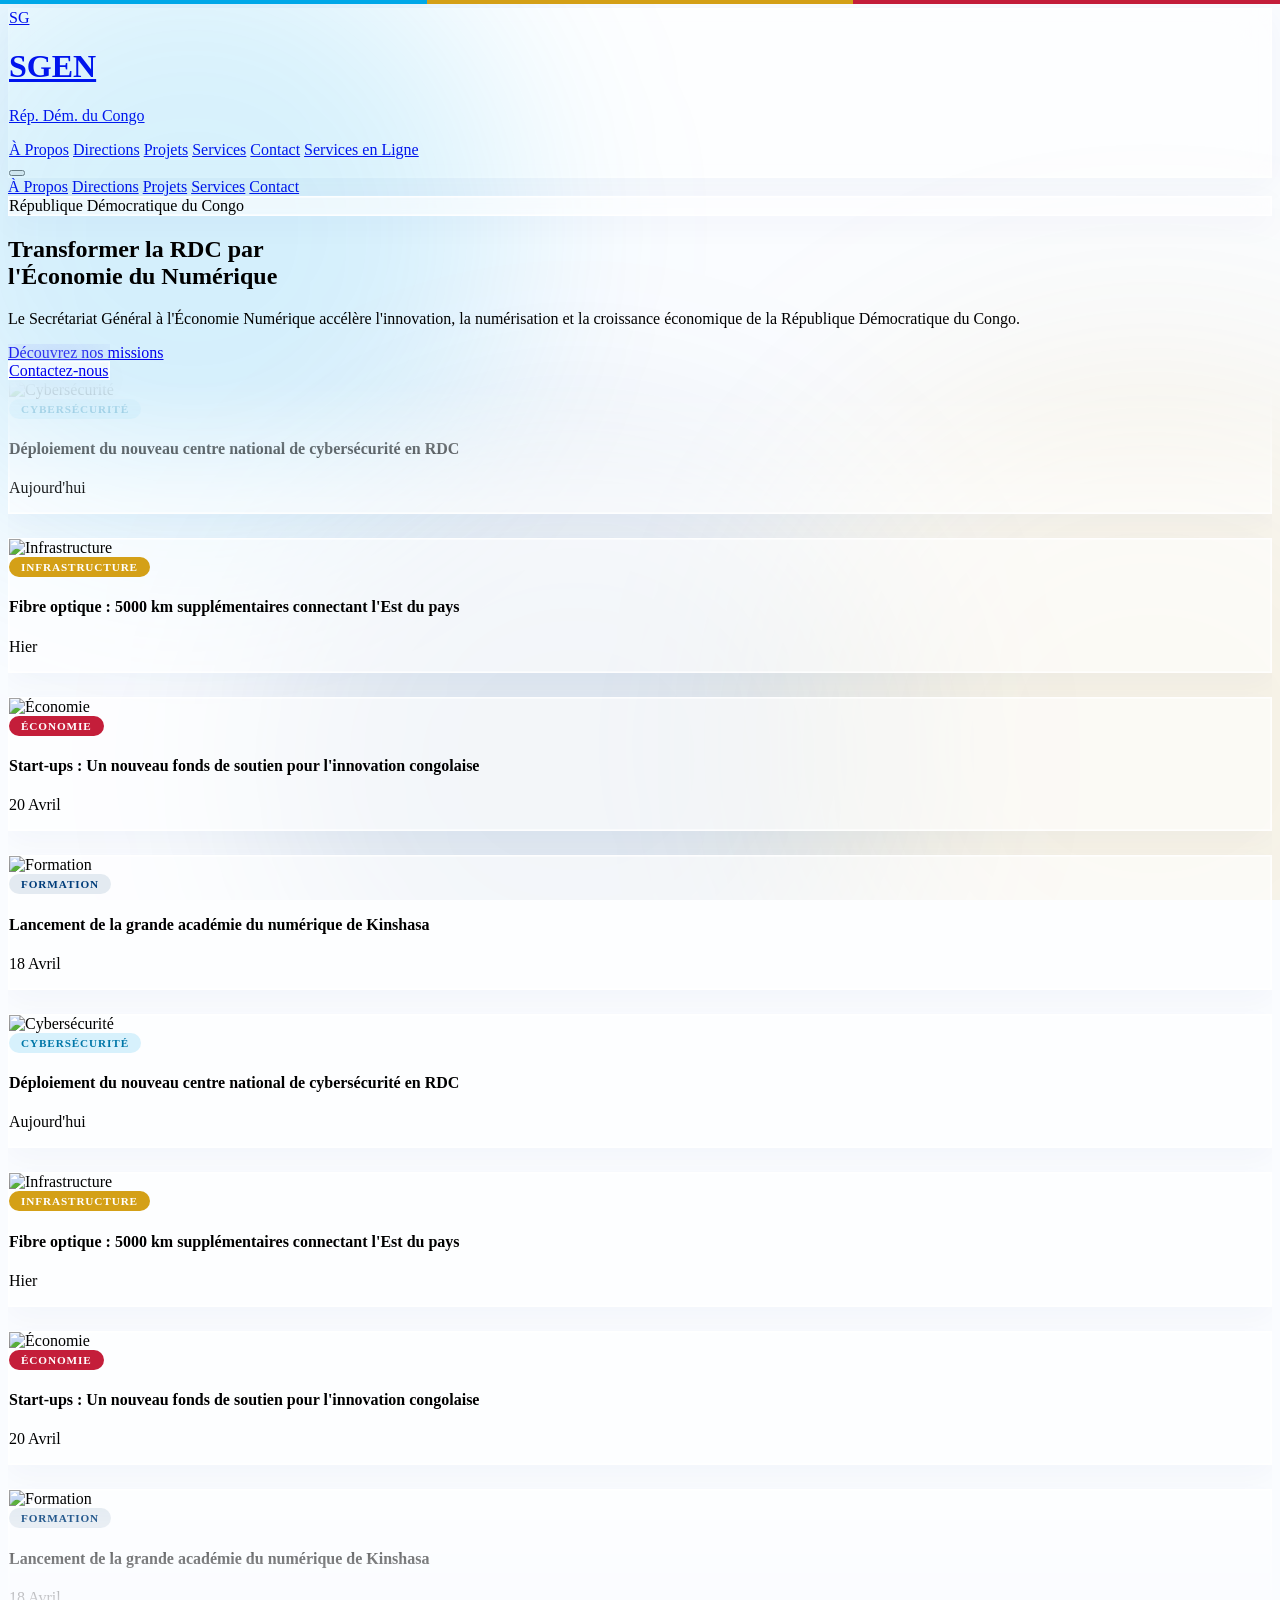
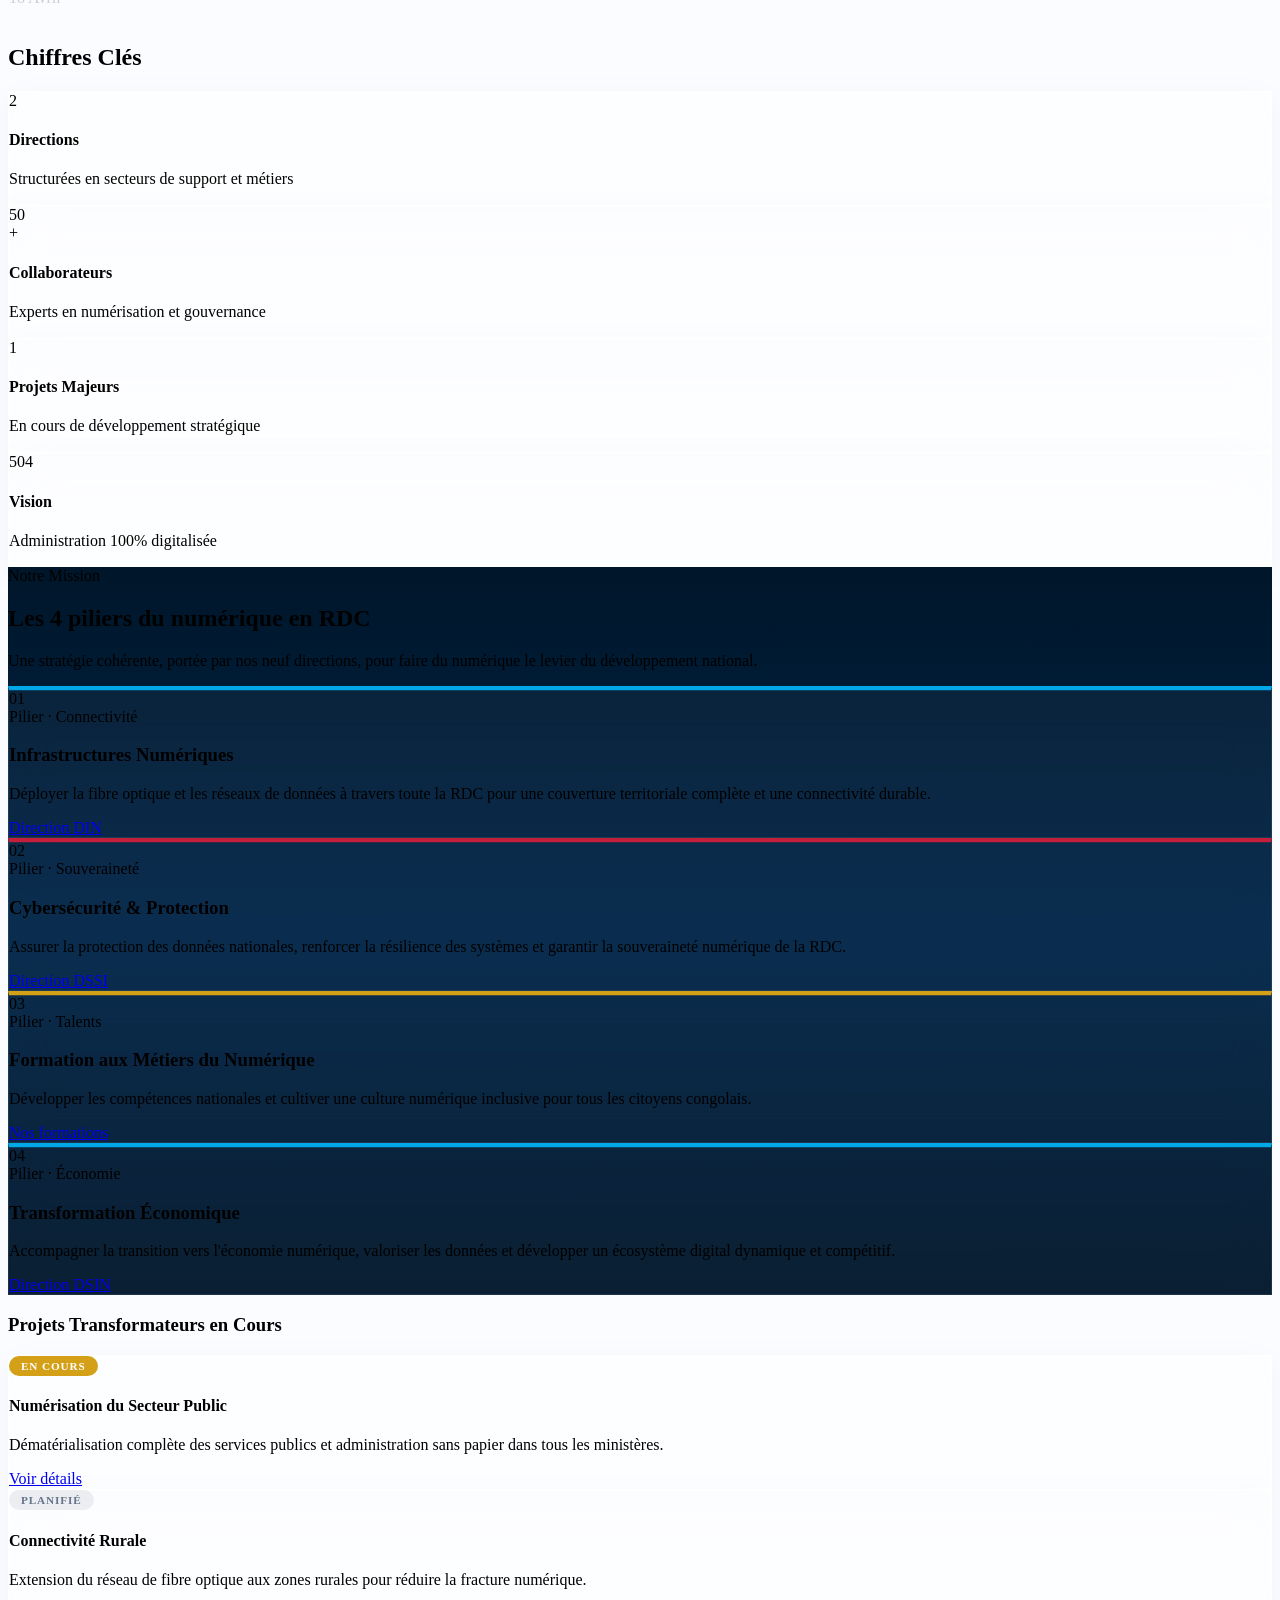
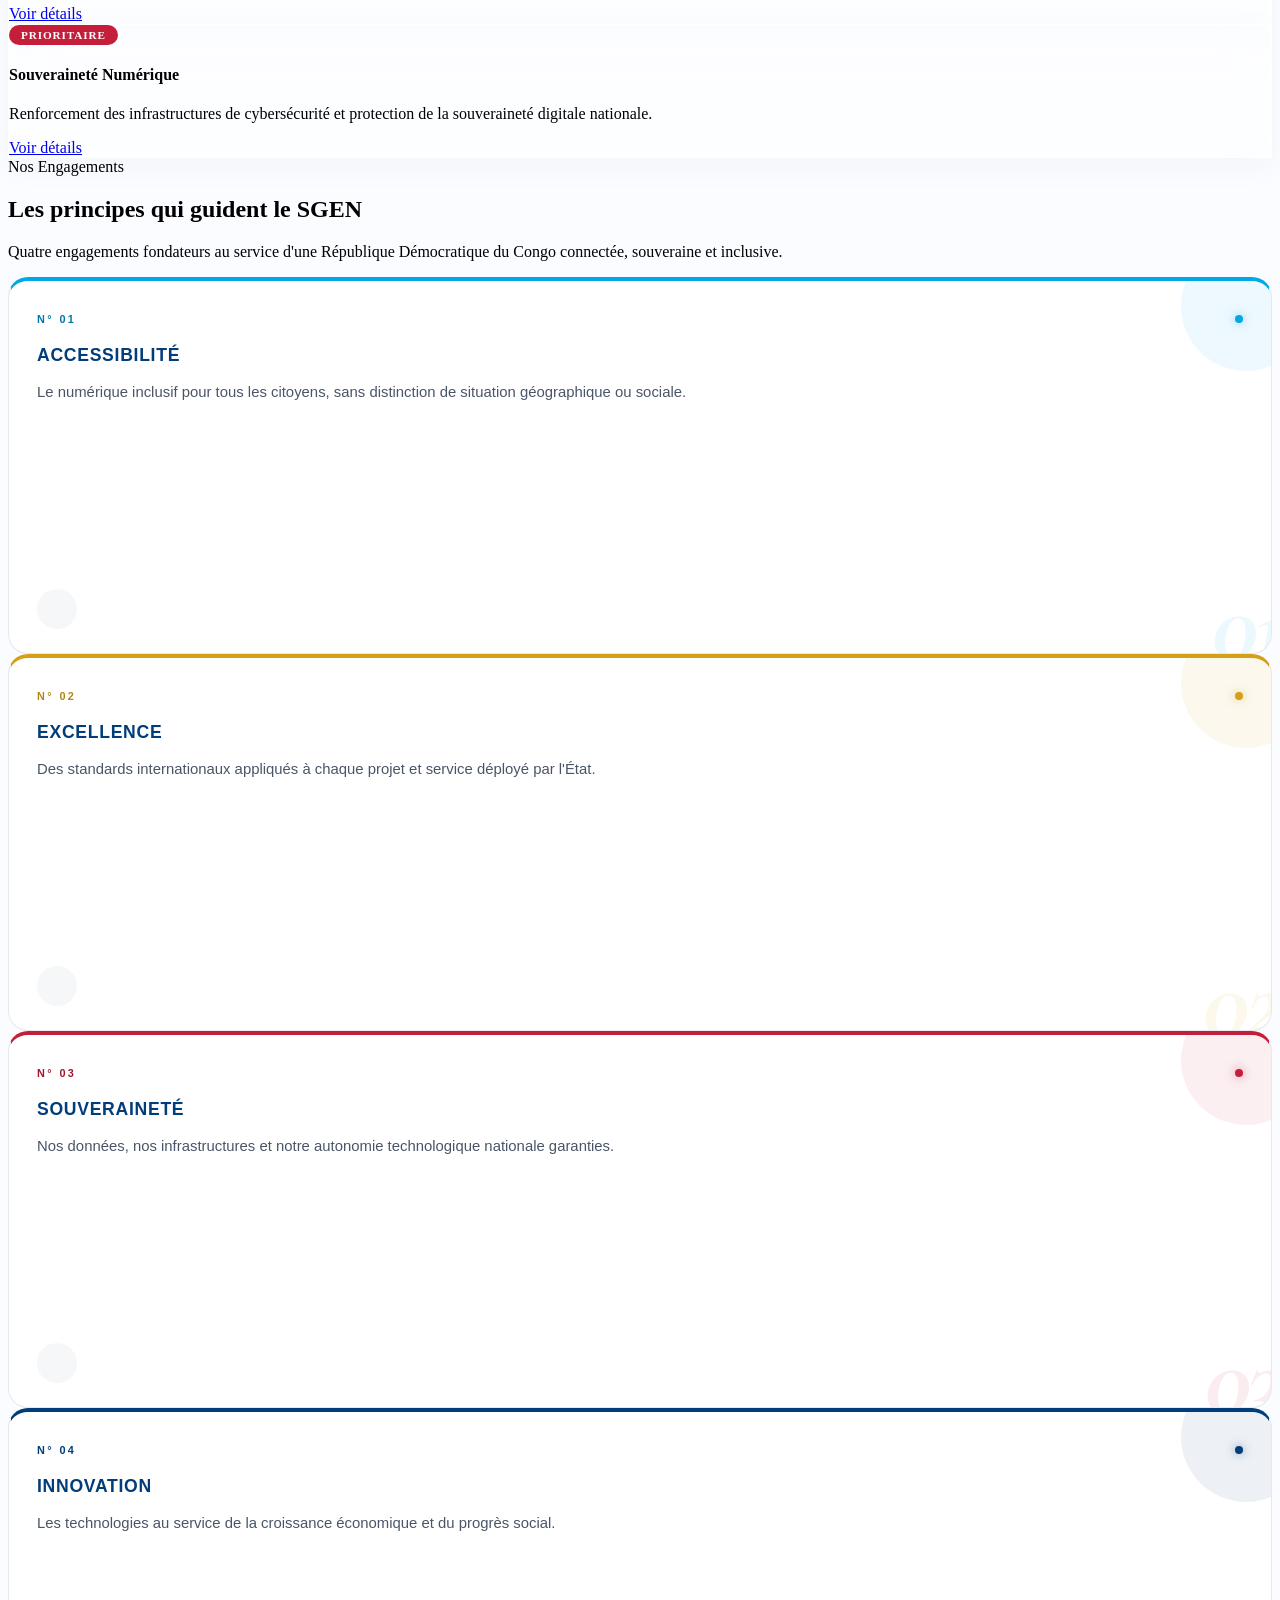
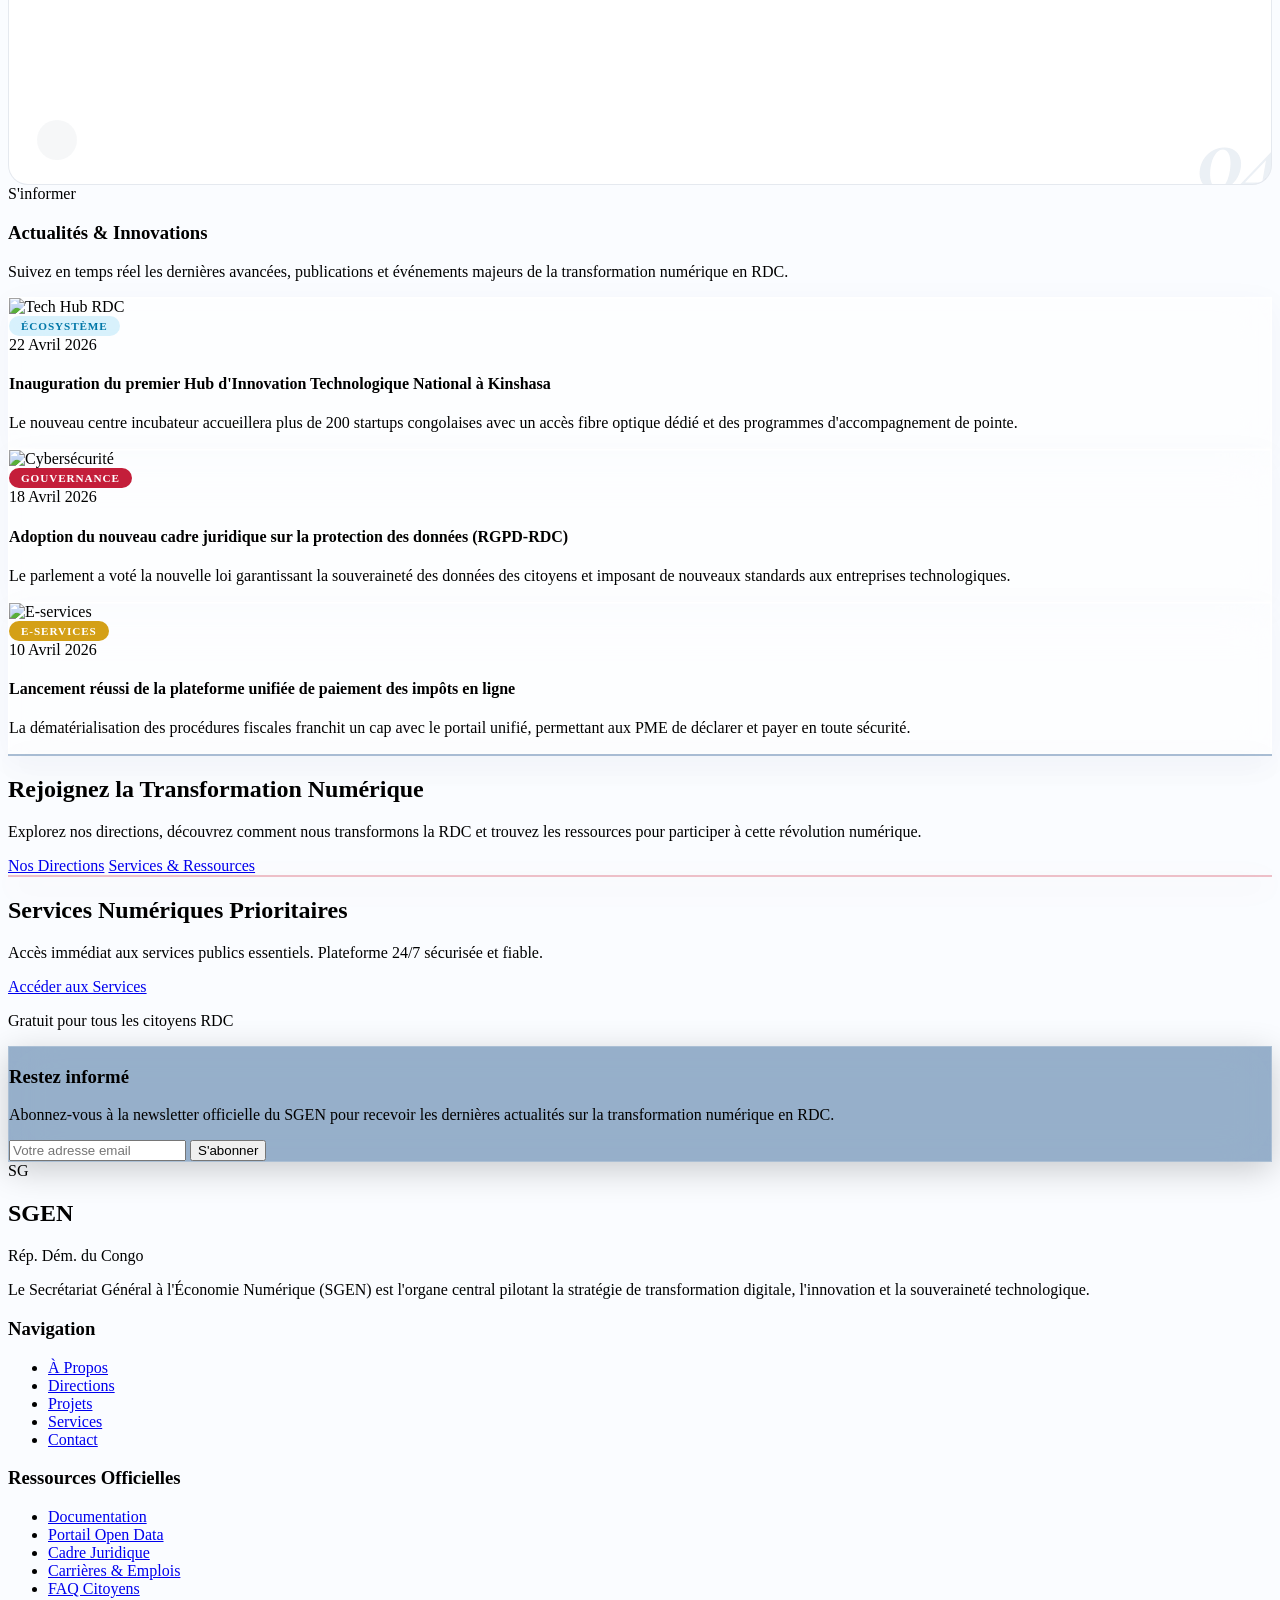
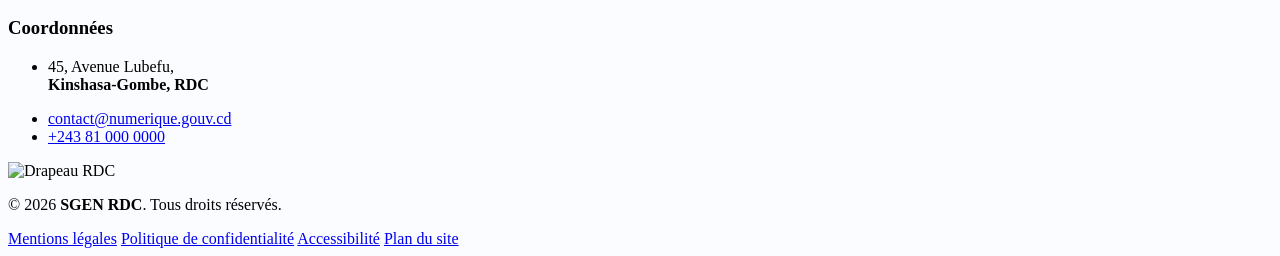
==== commit 5e3af20e: "refactor(engagements): paves hybrides gouv+vibrant (rounded + border-top + watermark + shape + dot +" ====
--- a/index.html
+++ b/index.html
@@ -419,43 +419,75 @@
                     </p>
                 </div>
 
-                <!-- 4 pavés institutionnels -->
+                <!-- 4 pavés hybrides (gouv sobre + moderne vibrant) -->
                 <div class="grid grid-cols-1 sm:grid-cols-2 lg:grid-cols-4 gap-4">
 
                     <!-- 01 — Accessibilité -->
                     <article class="pave group reveal" data-accent="cyan">
-                        <div class="pave-number">01</div>
+                        <div class="pave-shape"></div>
+                        <div class="pave-header">
+                            <div class="pave-number">N° 01</div>
+                            <div class="pave-dot"></div>
+                        </div>
                         <h3 class="pave-title">Accessibilité</h3>
                         <p class="pave-desc">
                             Le numérique inclusif pour tous les citoyens, sans distinction de situation géographique ou sociale.
                         </p>
+                        <div class="pave-arrow">
+                            <i data-lucide="arrow-up-right" class="w-4 h-4"></i>
+                        </div>
+                        <span class="pave-watermark">01</span>
                     </article>
 
                     <!-- 02 — Excellence -->
                     <article class="pave group reveal delay-100" data-accent="gold">
-                        <div class="pave-number">02</div>
+                        <div class="pave-shape"></div>
+                        <div class="pave-header">
+                            <div class="pave-number">N° 02</div>
+                            <div class="pave-dot"></div>
+                        </div>
                         <h3 class="pave-title">Excellence</h3>
                         <p class="pave-desc">
                             Des standards internationaux appliqués à chaque projet et service déployé par l'État.
                         </p>
+                        <div class="pave-arrow">
+                            <i data-lucide="arrow-up-right" class="w-4 h-4"></i>
+                        </div>
+                        <span class="pave-watermark">02</span>
                     </article>
 
                     <!-- 03 — Souveraineté -->
                     <article class="pave group reveal delay-200" data-accent="red">
-                        <div class="pave-number">03</div>
+                        <div class="pave-shape"></div>
+                        <div class="pave-header">
+                            <div class="pave-number">N° 03</div>
+                            <div class="pave-dot"></div>
+                        </div>
                         <h3 class="pave-title">Souveraineté</h3>
                         <p class="pave-desc">
                             Nos données, nos infrastructures et notre autonomie technologique nationale garanties.
                         </p>
+                        <div class="pave-arrow">
+                            <i data-lucide="arrow-up-right" class="w-4 h-4"></i>
+                        </div>
+                        <span class="pave-watermark">03</span>
                     </article>
 
                     <!-- 04 — Innovation -->
                     <article class="pave group reveal delay-300" data-accent="blue">
-                        <div class="pave-number">04</div>
+                        <div class="pave-shape"></div>
+                        <div class="pave-header">
+                            <div class="pave-number">N° 04</div>
+                            <div class="pave-dot"></div>
+                        </div>
                         <h3 class="pave-title">Innovation</h3>
                         <p class="pave-desc">
                             Les technologies au service de la croissance économique et du progrès social.
                         </p>
+                        <div class="pave-arrow">
+                            <i data-lucide="arrow-up-right" class="w-4 h-4"></i>
+                        </div>
+                        <span class="pave-watermark">04</span>
                     </article>
 
                 </div>
--- a/statics/css/home.css
+++ b/statics/css/home.css
@@ -154,61 +154,160 @@
 }
 
 /* ==========================================================
-   PAVÉS INSTITUTIONNELS — Section Engagements (DSFR/GOV.UK-style)
+   PAVÉS HYBRIDES — Section Engagements
+   Gouv sobre (top-border, rounded, typo) × Moderne vibrant (watermark, shape, dot, arrow)
    ========================================================== */
 
 .pave {
     position: relative;
-    padding: 2rem 1.75rem 2rem 2rem;
+    padding: 2rem 1.75rem 5rem;
     background: #FFFFFF;
     border: 1px solid #E5E9EF;
-    border-left: 3px solid transparent;
-    transition: border-color 0.25s ease, border-left-width 0.25s ease, box-shadow 0.25s ease, transform 0.25s ease;
-}
-
-.pave[data-accent="cyan"] { border-left-color: #00A8E8; }
-.pave[data-accent="gold"] { border-left-color: #D4A017; }
-.pave[data-accent="red"]  { border-left-color: #C41E3A; }
-.pave[data-accent="blue"] { border-left-color: #003D7A; }
+    border-top: 4px solid transparent;
+    border-radius: 1.25rem;
+    overflow: hidden;
+    transition: all 0.4s cubic-bezier(0.2, 0.8, 0.2, 1);
+    min-height: 260px;
+}
+
+.pave[data-accent="cyan"] { border-top-color: #00A8E8; }
+.pave[data-accent="gold"] { border-top-color: #D4A017; }
+.pave[data-accent="red"]  { border-top-color: #C41E3A; }
+.pave[data-accent="blue"] { border-top-color: #003D7A; }
 
 .pave:hover {
-    border-left-width: 5px;
-    box-shadow: 0 4px 16px rgba(0, 61, 122, 0.06);
-    transform: translateY(-2px);
-}
-
-/* Numéro 01-04 */
+    transform: translateY(-6px);
+    box-shadow: 0 16px 40px -10px rgba(0, 61, 122, 0.12);
+    border-color: #D0D7E0;
+}
+
+/* Forme décorative circulaire (haut-droit, très discrète) */
+.pave-shape {
+    position: absolute;
+    top: -2.5rem;
+    right: -2.5rem;
+    width: 130px;
+    height: 130px;
+    border-radius: 50%;
+    opacity: 0.07;
+    pointer-events: none;
+    transition: opacity 0.4s, transform 0.4s;
+}
+.pave[data-accent="cyan"] .pave-shape { background: #00A8E8; }
+.pave[data-accent="gold"] .pave-shape { background: #D4A017; }
+.pave[data-accent="red"]  .pave-shape { background: #C41E3A; }
+.pave[data-accent="blue"] .pave-shape { background: #003D7A; }
+.pave:hover .pave-shape {
+    opacity: 0.13;
+    transform: scale(1.25) translate(-4px, 4px);
+}
+
+/* Header : numéro + dot */
+.pave-header {
+    display: flex;
+    align-items: center;
+    justify-content: space-between;
+    margin-bottom: 1.25rem;
+    position: relative;
+    z-index: 2;
+}
+
 .pave-number {
     font-family: 'Inter', sans-serif;
     font-weight: 700;
-    font-size: 0.75rem;
-    letter-spacing: 0.15em;
+    font-size: 0.68rem;
+    letter-spacing: 0.22em;
     color: #8B95A5;
-    margin-bottom: 1rem;
 }
 .pave[data-accent="cyan"] .pave-number { color: #0077A8; }
 .pave[data-accent="gold"] .pave-number { color: #B38710; }
 .pave[data-accent="red"]  .pave-number { color: #A01830; }
 .pave[data-accent="blue"] .pave-number { color: #003D7A; }
 
-/* Titre — SANS-SERIF uppercase bold (style institutionnel/acte officiel) */
+/* Dot indicator coloré (style status) */
+.pave-dot {
+    width: 8px;
+    height: 8px;
+    border-radius: 50%;
+    flex-shrink: 0;
+}
+.pave[data-accent="cyan"] .pave-dot { background: #00A8E8; box-shadow: 0 0 10px rgba(0, 168, 232, 0.5); }
+.pave[data-accent="gold"] .pave-dot { background: #D4A017; box-shadow: 0 0 10px rgba(212, 160, 23, 0.5); }
+.pave[data-accent="red"]  .pave-dot { background: #C41E3A; box-shadow: 0 0 10px rgba(196, 30, 58, 0.5); }
+.pave[data-accent="blue"] .pave-dot { background: #003D7A; box-shadow: 0 0 10px rgba(0, 61, 122, 0.5); }
+
+/* Titre — SANS-SERIF uppercase bold */
 .pave-title {
     font-family: 'Inter', sans-serif;
     font-weight: 700;
-    font-size: 1.05rem;
+    font-size: 1.1rem;
     letter-spacing: 0.04em;
     text-transform: uppercase;
     color: #003D7A;
     line-height: 1.2;
     margin-bottom: 0.875rem;
-}
-
-/* Description — sans-serif, lisibilité administrative */
+    position: relative;
+    z-index: 2;
+}
+
+/* Description — sans-serif lisible */
 .pave-desc {
     font-family: 'Inter', sans-serif;
-    font-size: 0.95rem;
+    font-size: 0.93rem;
     font-weight: 400;
     line-height: 1.6;
     color: #4A5568;
-}
-
+    position: relative;
+    z-index: 2;
+}
+
+/* Flèche bas-gauche (affordance click) */
+.pave-arrow {
+    position: absolute;
+    bottom: 1.5rem;
+    left: 1.75rem;
+    width: 40px;
+    height: 40px;
+    border-radius: 50%;
+    display: flex;
+    align-items: center;
+    justify-content: center;
+    color: #8B95A5;
+    background: rgba(139, 149, 165, 0.08);
+    transition: all 0.4s cubic-bezier(0.2, 0.8, 0.2, 1);
+    z-index: 3;
+}
+.pave:hover .pave-arrow {
+    transform: translate(4px, -4px) rotate(0deg);
+    color: white;
+}
+.pave[data-accent="cyan"]:hover .pave-arrow { background: #00A8E8; box-shadow: 0 6px 16px rgba(0, 168, 232, 0.35); }
+.pave[data-accent="gold"]:hover .pave-arrow { background: #D4A017; box-shadow: 0 6px 16px rgba(212, 160, 23, 0.35); }
+.pave[data-accent="red"]:hover  .pave-arrow { background: #C41E3A; box-shadow: 0 6px 16px rgba(196, 30, 58, 0.35); }
+.pave[data-accent="blue"]:hover .pave-arrow { background: #003D7A; box-shadow: 0 6px 16px rgba(0, 61, 122, 0.35); }
+
+/* Watermark — gros numéro décoratif bas-droite */
+.pave-watermark {
+    position: absolute;
+    bottom: -1.5rem;
+    right: -0.5rem;
+    font-family: 'Cormorant Garamond', serif;
+    font-style: italic;
+    font-weight: 700;
+    font-size: 6.5rem;
+    line-height: 1;
+    letter-spacing: -0.05em;
+    opacity: 0.08;
+    pointer-events: none;
+    z-index: 1;
+    transition: opacity 0.4s, transform 0.4s;
+}
+.pave[data-accent="cyan"] .pave-watermark { color: #00A8E8; }
+.pave[data-accent="gold"] .pave-watermark { color: #D4A017; }
+.pave[data-accent="red"]  .pave-watermark { color: #C41E3A; }
+.pave[data-accent="blue"] .pave-watermark { color: #003D7A; }
+.pave:hover .pave-watermark {
+    opacity: 0.16;
+    transform: translate(-0.3rem, -0.3rem);
+}
+
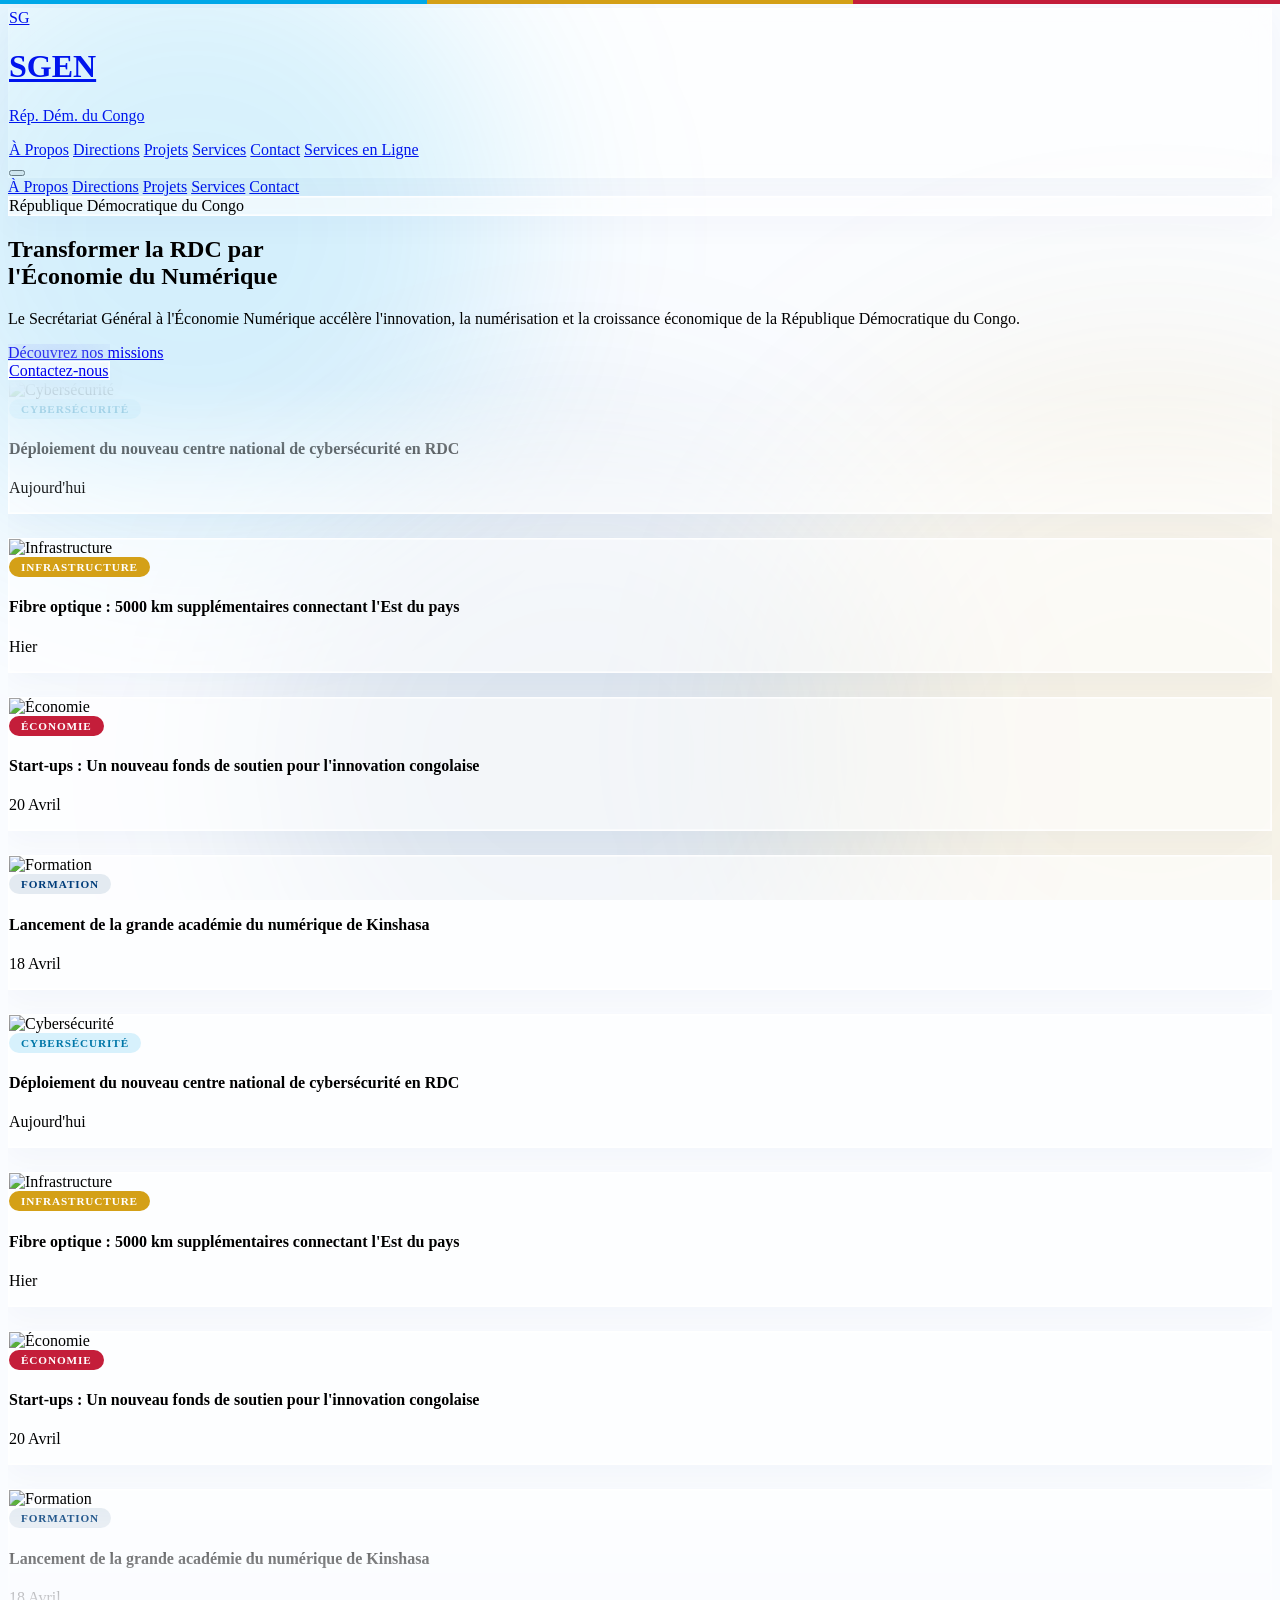
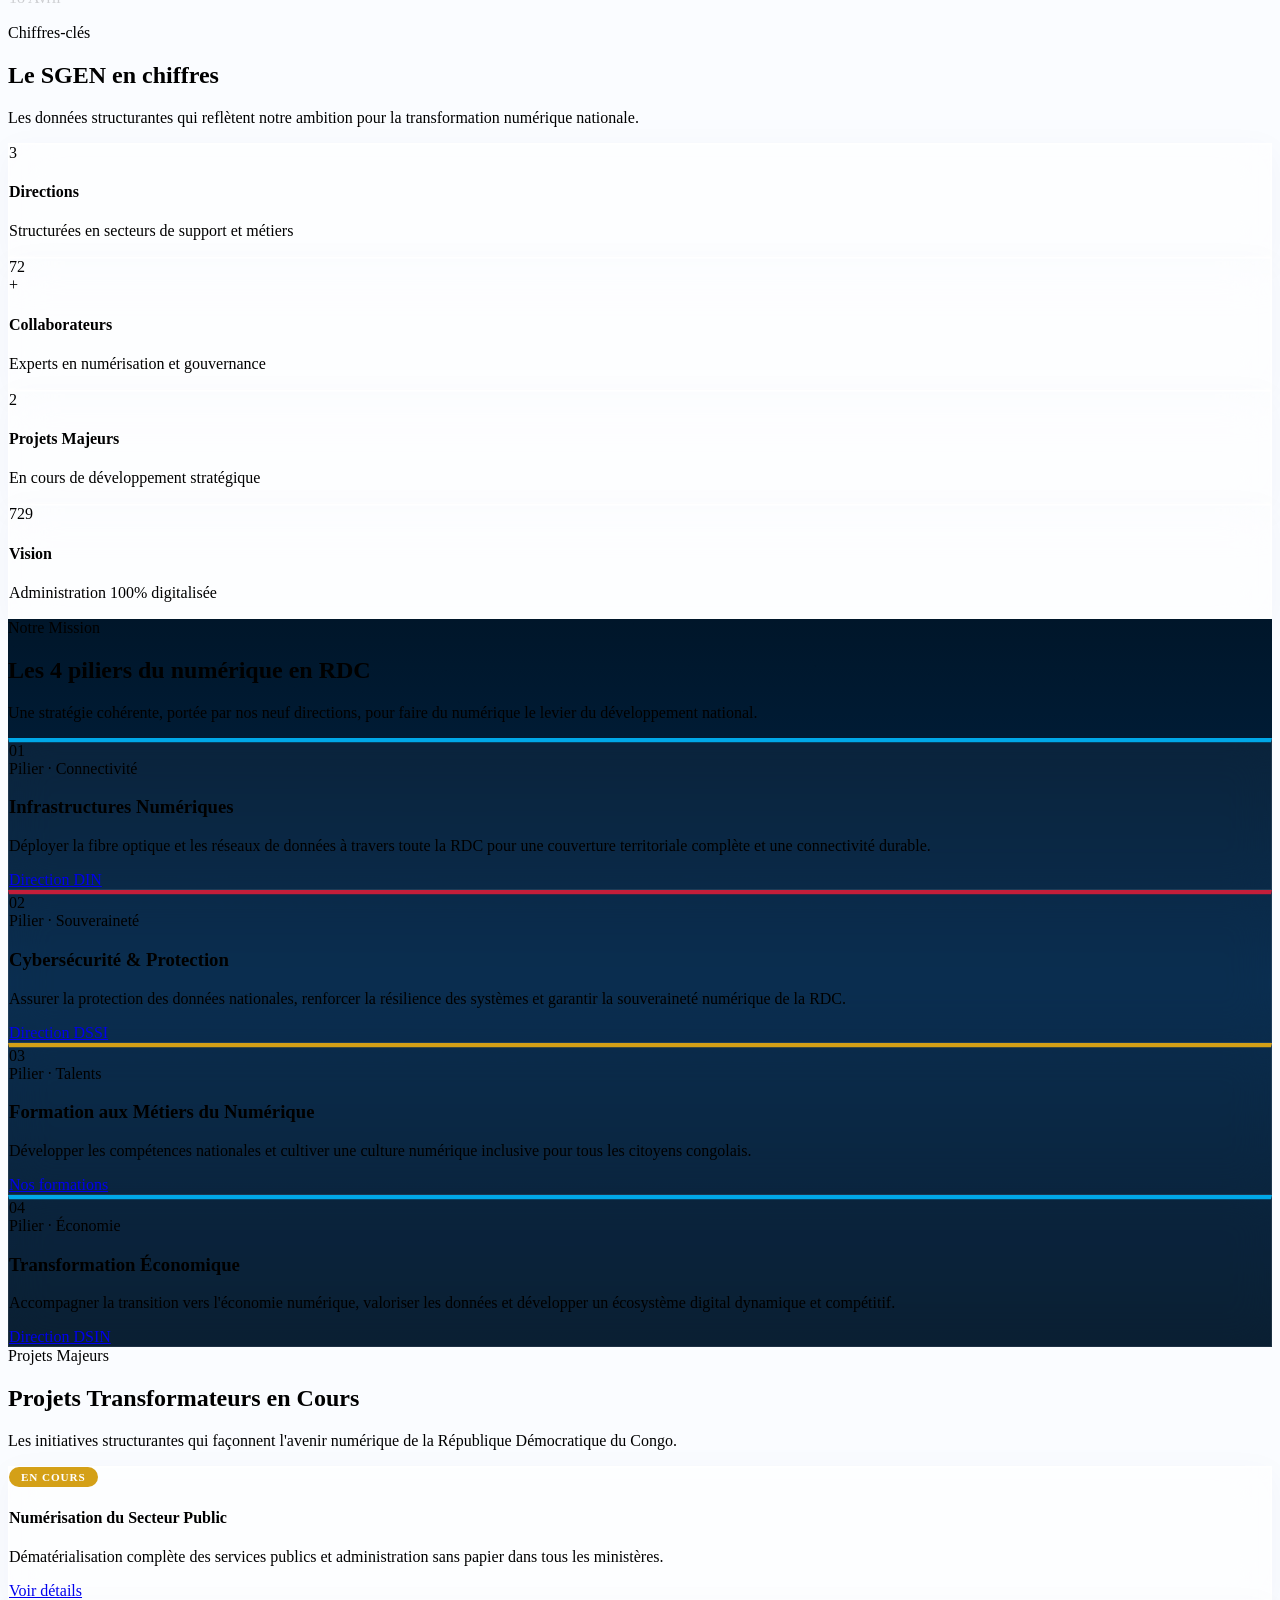
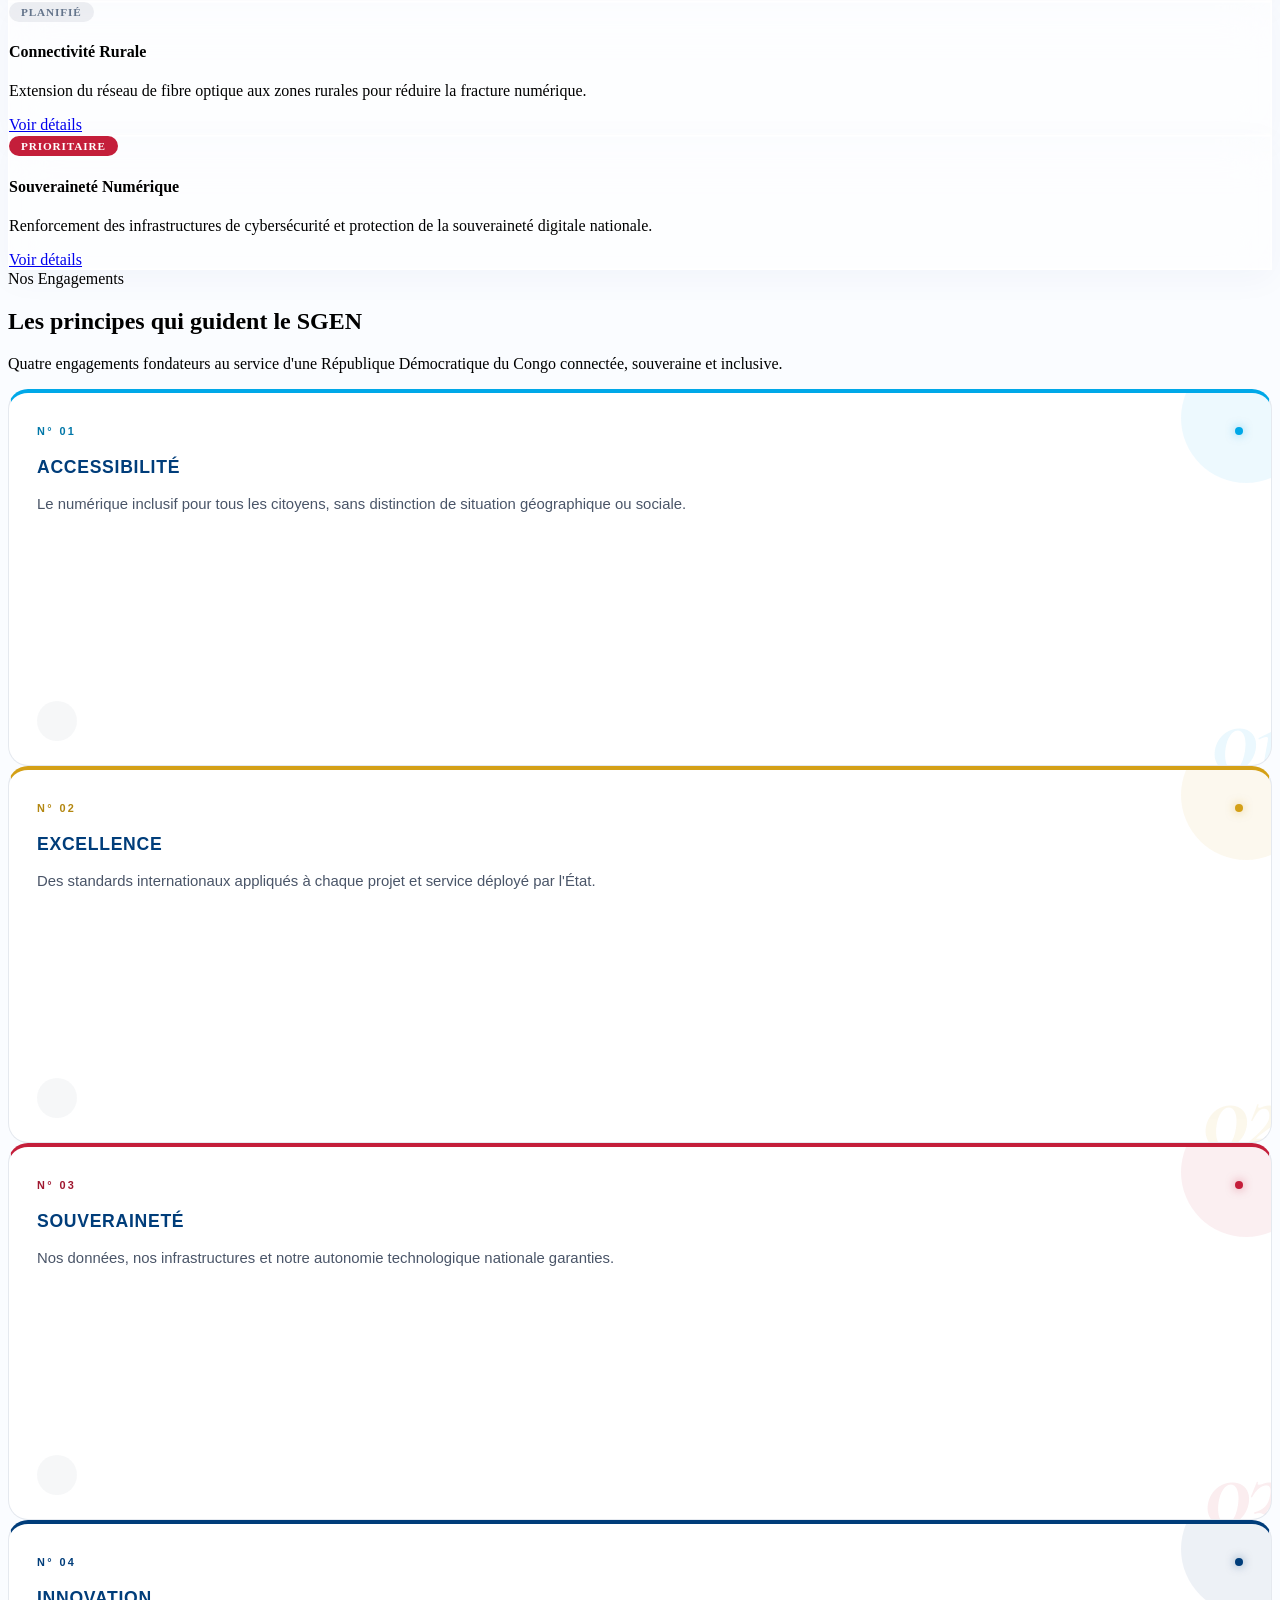
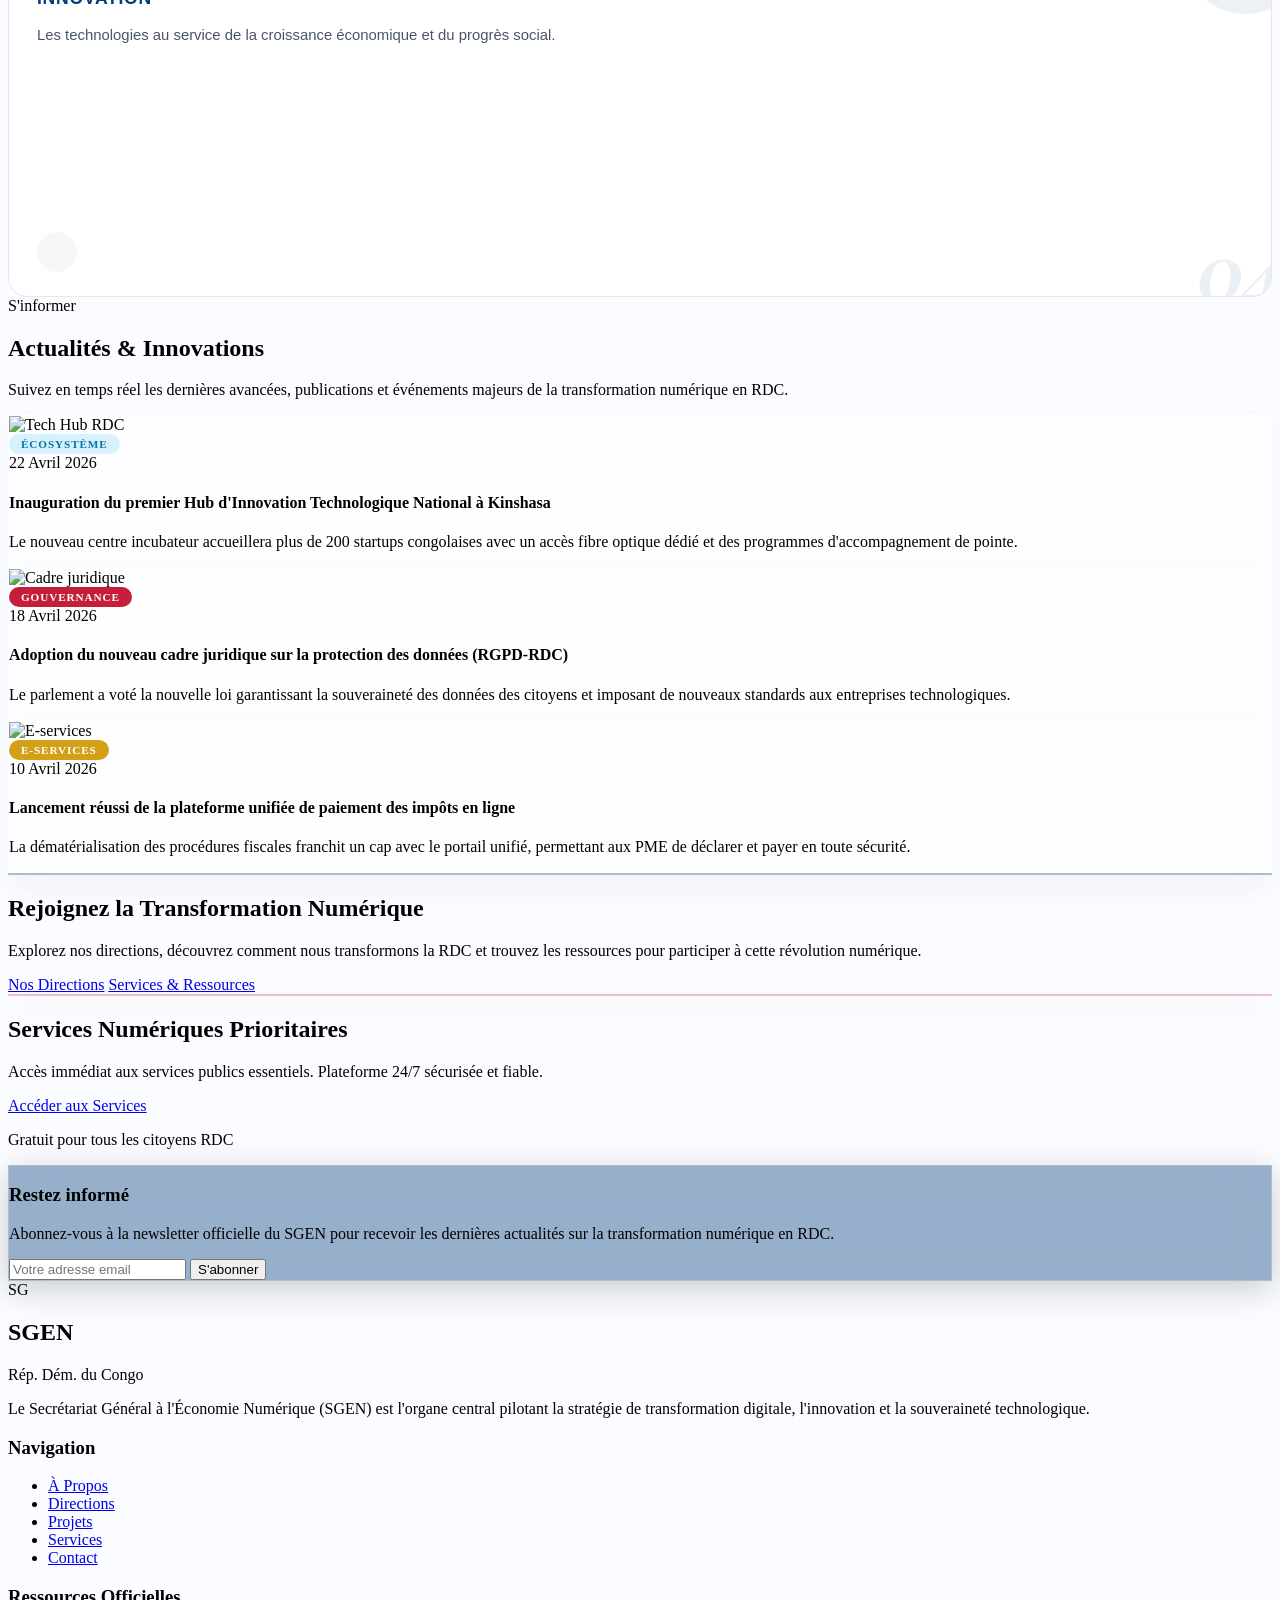
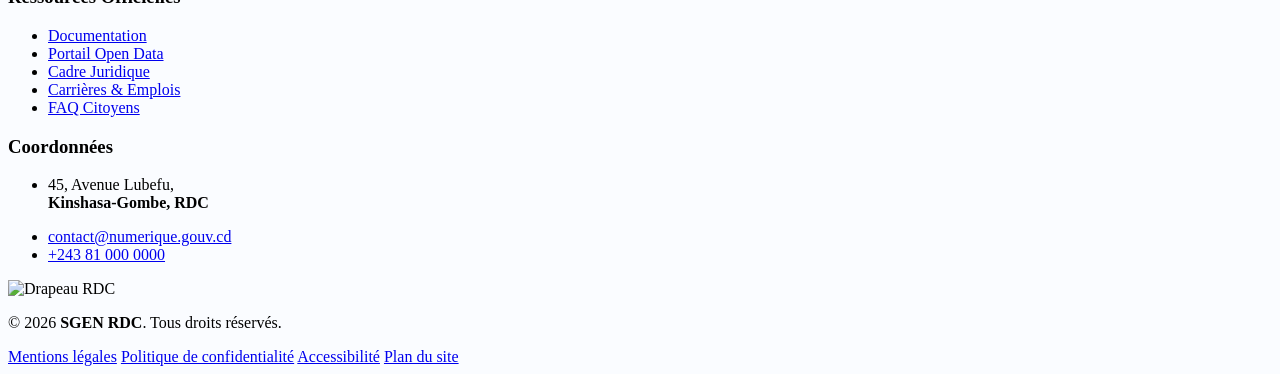
==== commit 18ebebfe: "fix(index): unifie titres sections (pattern Actualites) + remplace image cassee Actualites card 2" ====
--- a/index.html
+++ b/index.html
@@ -209,8 +209,13 @@
         <!-- STATS -->
         <section class="pt-36 pb-24 relative z-20">
             <div class="max-w-[1200px] mx-auto px-4 md:px-8">
-                <div class="text-center mb-16 reveal">
-                    <h2 class="text-3xl md:text-[45px] font-bold text-gouv-blue font-serif">Chiffres Clés</h2>
+                <div class="mb-16 reveal max-w-2xl">
+                    <div class="flex items-center gap-3 mb-4">
+                        <span class="h-[3px] w-8 bg-gouv-gold"></span>
+                        <span class="text-[11px] font-bold tracking-[0.3em] text-gouv-gold uppercase">Chiffres-clés</span>
+                    </div>
+                    <h2 class="text-4xl md:text-[48px] font-bold text-gouv-blue font-serif mb-4 leading-[1.1]">Le SGEN en chiffres</h2>
+                    <p class="text-[15px] text-text-muted font-light leading-relaxed">Les données structurantes qui reflètent notre ambition pour la transformation numérique nationale.</p>
                 </div>
 
                 <div class="grid grid-cols-1 sm:grid-cols-2 lg:grid-cols-4 gap-6">
@@ -271,9 +276,12 @@
             <div class="relative z-10 py-24 md:py-28 max-w-[1200px] mx-auto px-4 md:px-8">
 
                 <!-- Header -->
-                <div class="text-center mb-16 reveal max-w-2xl mx-auto">
-                    <span class="text-[11px] font-bold tracking-[0.3em] text-gouv-gold uppercase mb-4 block">Notre Mission</span>
-                    <h2 class="text-white text-4xl md:text-5xl font-bold font-serif mb-5">Les 4 piliers du numérique en RDC</h2>
+                <div class="mb-16 reveal max-w-2xl">
+                    <div class="flex items-center gap-3 mb-4">
+                        <span class="h-[3px] w-8 bg-gouv-gold"></span>
+                        <span class="text-[11px] font-bold tracking-[0.3em] text-gouv-gold uppercase">Notre Mission</span>
+                    </div>
+                    <h2 class="text-white text-4xl md:text-[48px] font-bold font-serif mb-4 leading-[1.1]">Les 4 piliers du numérique en RDC</h2>
                     <p class="text-white/75 text-[15px] font-light leading-relaxed">
                         Une stratégie cohérente, portée par nos neuf directions, pour faire du numérique le levier du développement national.
                     </p>
@@ -358,8 +366,13 @@
         <section id="projets" class="py-24 relative">
             <div class="absolute inset-0 bg-gradient-to-b from-transparent to-gouv-blue/5"></div>
             <div class="max-w-[1200px] mx-auto px-4 md:px-8 relative z-10">
-                <div class="text-center mb-16 reveal">
-                    <h3 class="text-4xl md:text-[50px] font-bold font-serif text-gouv-blue">Projets Transformateurs en Cours</h3>
+                <div class="mb-16 reveal max-w-2xl">
+                    <div class="flex items-center gap-3 mb-4">
+                        <span class="h-[3px] w-8 bg-gouv-gold"></span>
+                        <span class="text-[11px] font-bold tracking-[0.3em] text-gouv-gold uppercase">Projets Majeurs</span>
+                    </div>
+                    <h2 class="text-4xl md:text-[48px] font-bold text-gouv-blue font-serif mb-4 leading-[1.1]">Projets Transformateurs en Cours</h2>
+                    <p class="text-[15px] text-text-muted font-light leading-relaxed">Les initiatives structurantes qui façonnent l'avenir numérique de la République Démocratique du Congo.</p>
                 </div>
                 <div class="grid grid-cols-1 lg:grid-cols-3 gap-8">
                     <div class="glass-ultra p-8 rounded-3xl hover-lift-premium reveal relative flex flex-col h-full border-t-[4px] border-t-gouv-gold">
@@ -405,13 +418,13 @@
         <section class="py-24 md:py-28 relative bg-white">
             <div class="max-w-[1200px] mx-auto px-4 md:px-8">
 
-                <!-- Header institutionnel sobre -->
-                <div class="mb-16 reveal">
-                    <div class="flex items-center gap-3 mb-5">
-                        <span class="h-[3px] w-8 bg-gouv-blue"></span>
-                        <span class="text-[11px] font-bold tracking-[0.25em] text-gouv-blue uppercase">Nos Engagements</span>
-                    </div>
-                    <h2 class="text-[32px] md:text-[44px] font-bold text-gouv-blue leading-[1.15] mb-4 max-w-3xl">
+                <!-- Header unifié -->
+                <div class="mb-16 reveal max-w-2xl">
+                    <div class="flex items-center gap-3 mb-4">
+                        <span class="h-[3px] w-8 bg-gouv-gold"></span>
+                        <span class="text-[11px] font-bold tracking-[0.3em] text-gouv-gold uppercase">Nos Engagements</span>
+                    </div>
+                    <h2 class="text-4xl md:text-[48px] font-bold text-gouv-blue font-serif mb-4 leading-[1.1]">
                         Les principes qui guident le SGEN
                     </h2>
                     <p class="max-w-2xl text-[15px] text-text-muted font-light leading-relaxed">
@@ -500,12 +513,13 @@
             <div class="absolute bottom-0 left-0 w-[500px] h-[500px] bg-gouv-gold/5 rounded-full blur-[100px] pointer-events-none"></div>
 
             <div class="max-w-[1200px] mx-auto px-4 md:px-8 relative z-10">
-                <div class="flex flex-col md:flex-row justify-between items-end gap-6 mb-16 reveal">
-                    <div class="max-w-2xl">
-                        <span class="text-[11px] font-bold tracking-[0.2em] text-gouv-gold uppercase mb-4 block">S'informer</span>
-                        <h3 class="text-4xl md:text-[50px] font-bold text-gouv-blue font-serif mb-4">Actualités & Innovations</h3>
-                        <p class="text-lg text-text-muted font-light leading-relaxed">Suivez en temps réel les dernières avancées, publications et événements majeurs de la transformation numérique en RDC.</p>
-                    </div>
+                <div class="mb-16 reveal max-w-2xl">
+                    <div class="flex items-center gap-3 mb-4">
+                        <span class="h-[3px] w-8 bg-gouv-gold"></span>
+                        <span class="text-[11px] font-bold tracking-[0.3em] text-gouv-gold uppercase">S'informer</span>
+                    </div>
+                    <h2 class="text-4xl md:text-[48px] font-bold text-gouv-blue font-serif mb-4 leading-[1.1]">Actualités & Innovations</h2>
+                    <p class="text-[15px] text-text-muted font-light leading-relaxed">Suivez en temps réel les dernières avancées, publications et événements majeurs de la transformation numérique en RDC.</p>
                 </div>
 
                 <div class="grid grid-cols-1 md:grid-cols-2 lg:grid-cols-3 gap-8">
@@ -527,7 +541,7 @@
 
                     <div class="glass-ultra p-3 rounded-[2rem] hover-lift-premium reveal delay-100 group cursor-pointer flex flex-col h-full border border-white/60">
                         <div class="w-full h-[220px] rounded-[1.5rem] overflow-hidden mb-6 relative shadow-inner">
-                            <img src="https://images.unsplash.com/photo-1563986768494-4dee2763ff0f?auto=format&fit=crop&q=80" alt="Cybersécurité" class="w-full h-full object-cover transform group-hover:scale-110 transition-transform duration-700">
+                            <img src="https://images.unsplash.com/photo-1450101499163-c8848c66ca85?auto=format&fit=crop&q=80" alt="Cadre juridique" class="w-full h-full object-cover transform group-hover:scale-110 transition-transform duration-700">
                             <div class="absolute top-4 left-4 z-20"><span class="badge badge-red">Gouvernance</span></div>
                         </div>
                         <div class="px-4 pb-5 flex flex-col flex-grow">
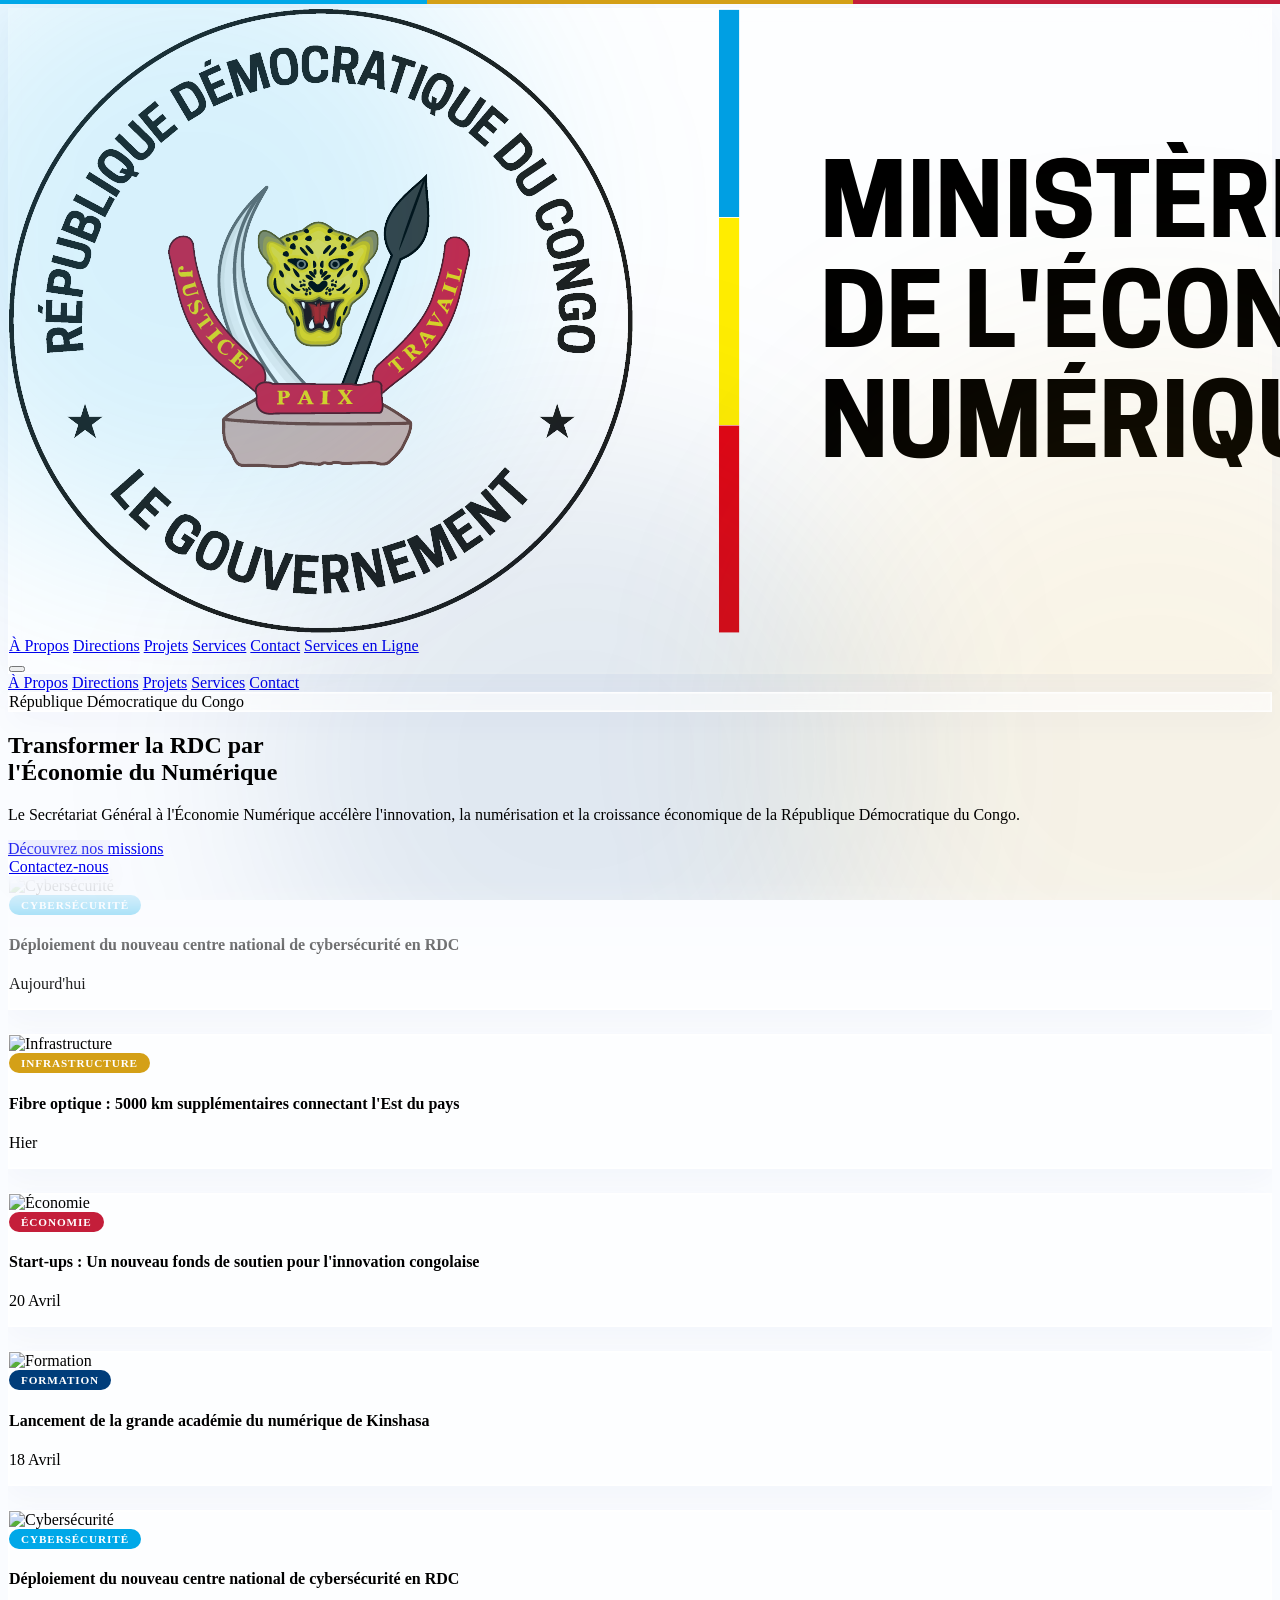
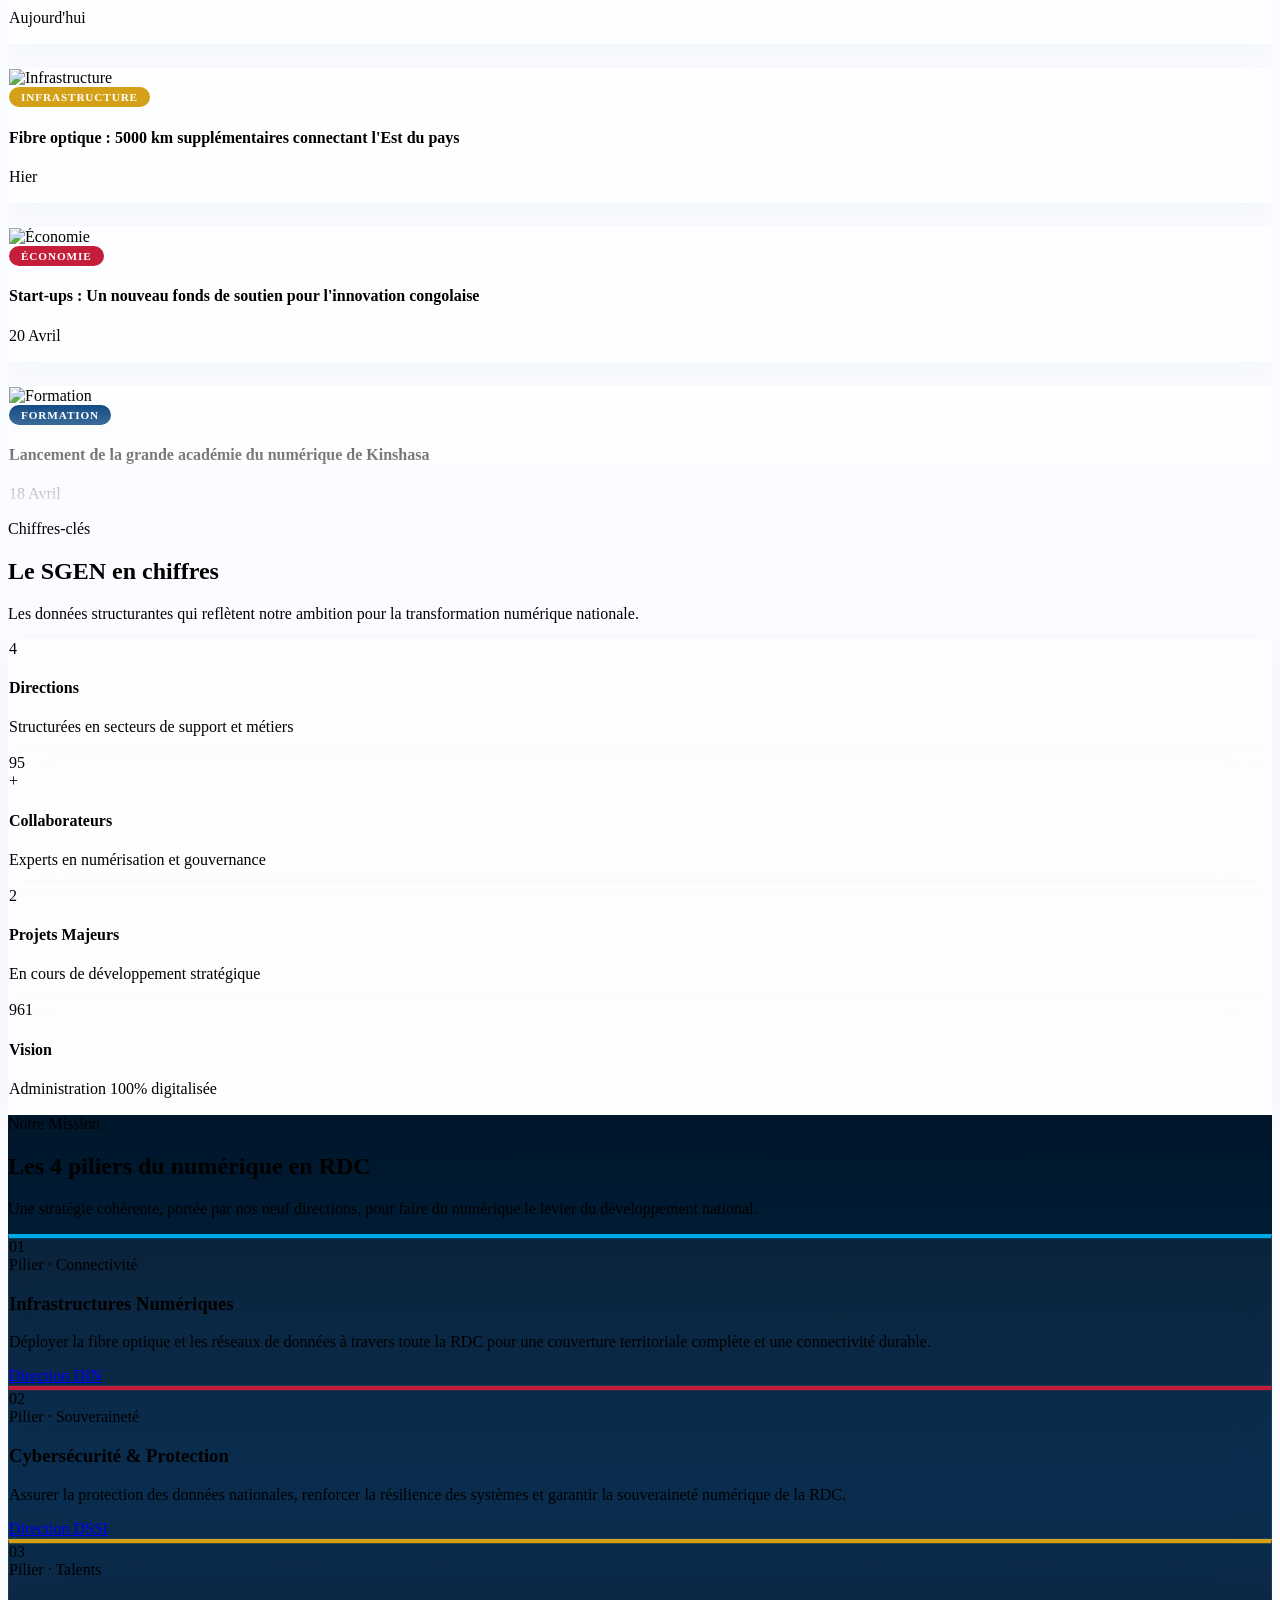
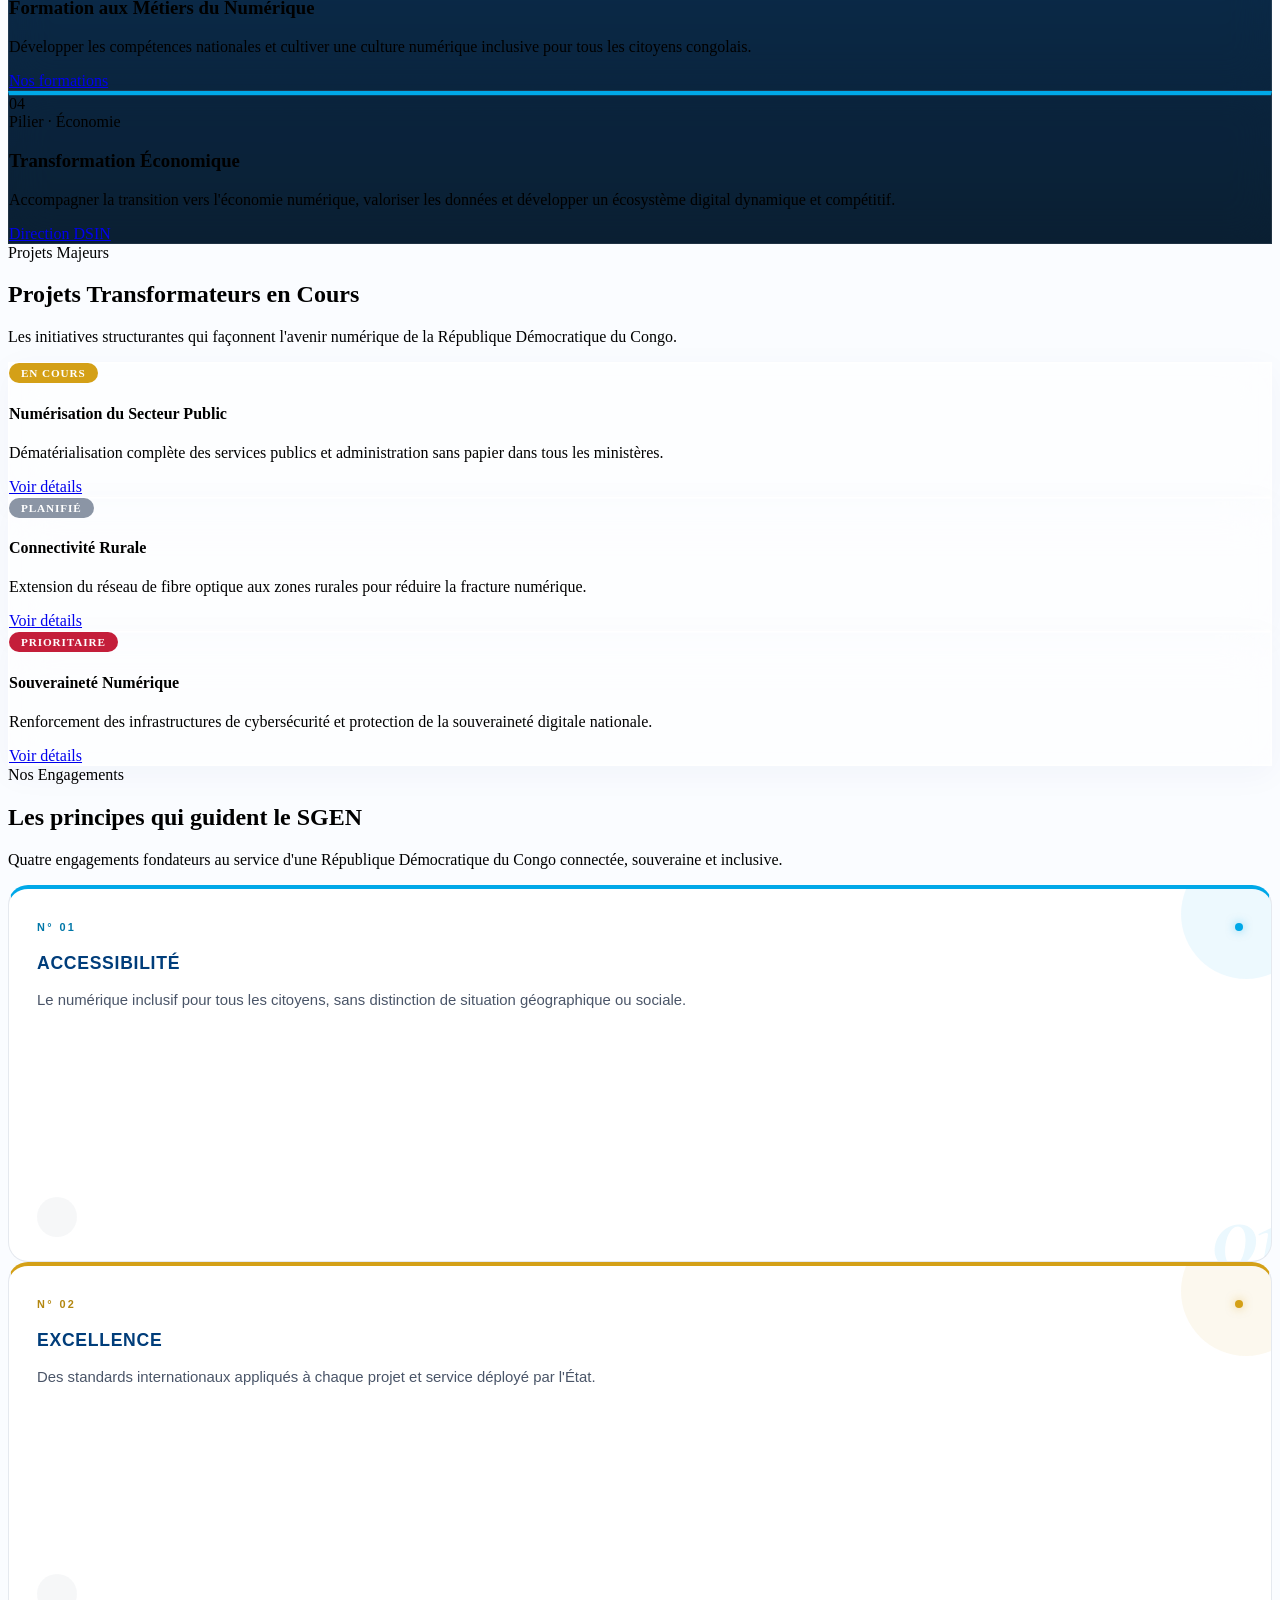
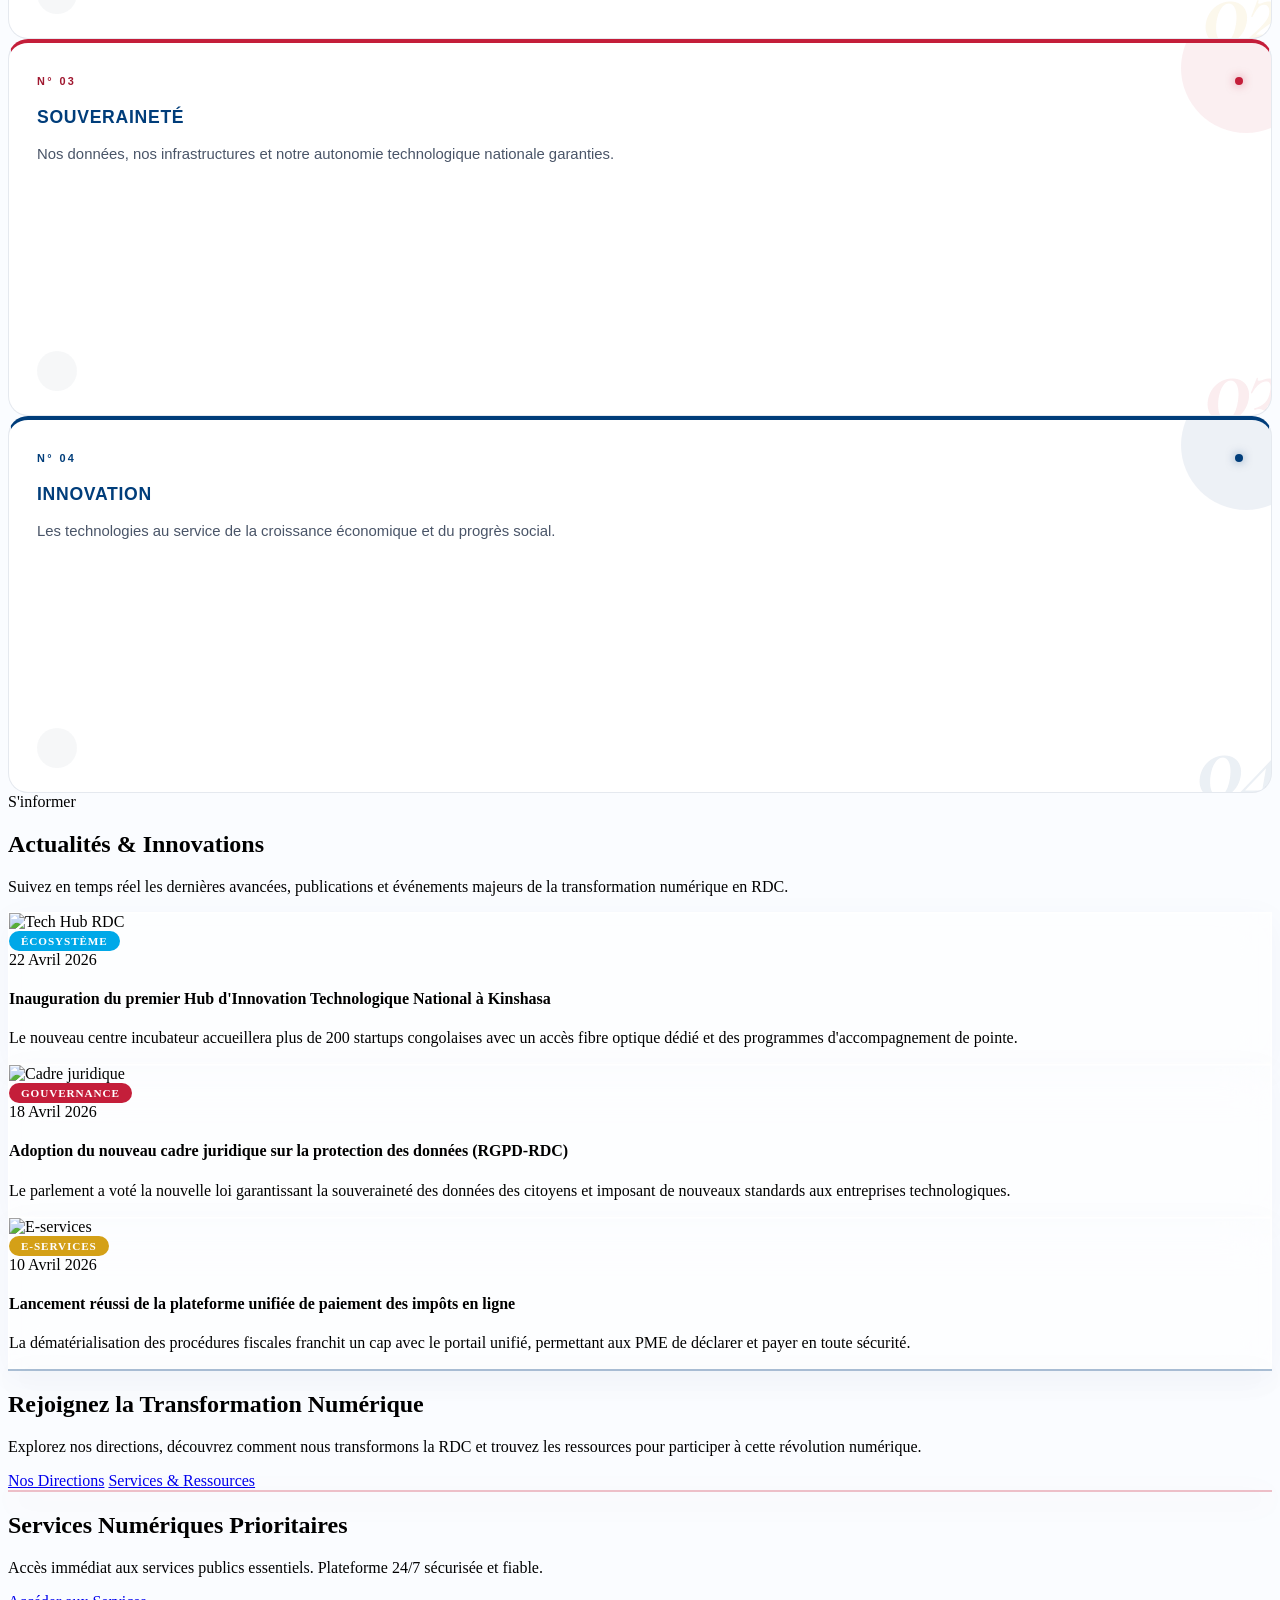
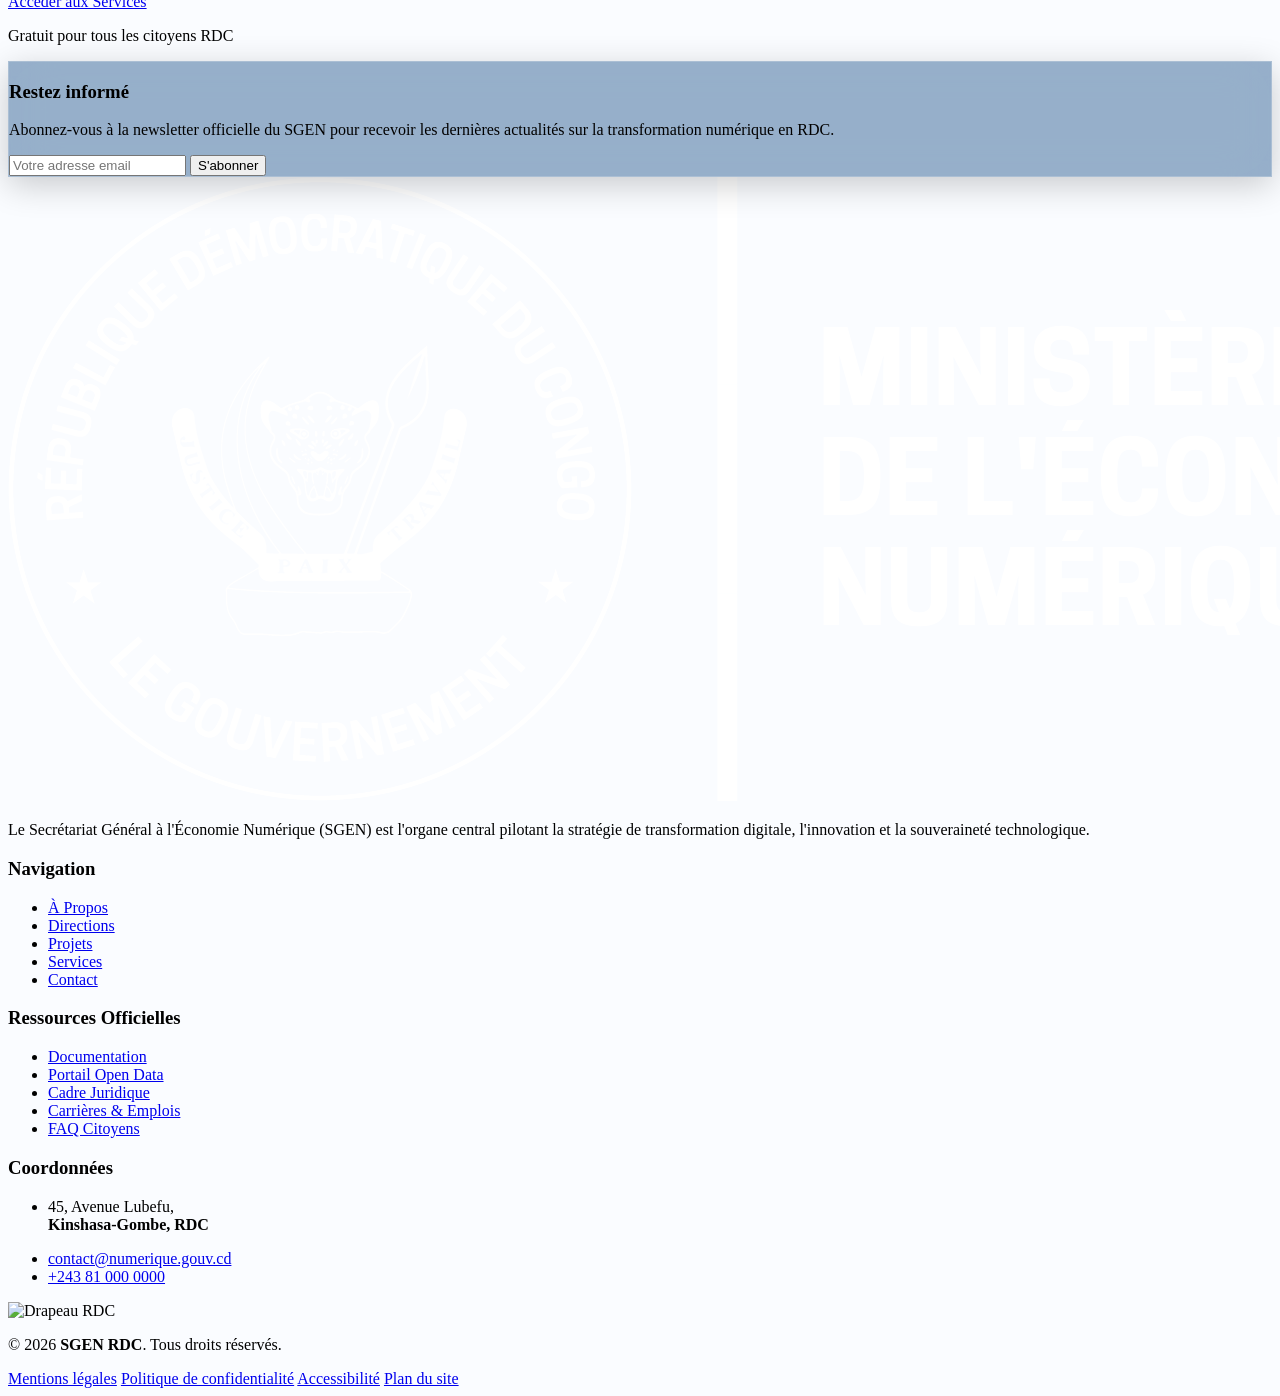
==== commit d90fe2de: "feat(branding): remplace placeholder SG par logo officiel Ministere Economie Numerique RDC (header +" ====
--- a/index.html
+++ b/index.html
@@ -31,12 +31,8 @@
     <!-- HEADER NAVIGATION -->
     <div class="fixed w-full top-6 z-50 px-4 md:px-8 flex justify-center pointer-events-none">
         <header class="w-full max-w-[1200px] glass-ultra rounded-2xl px-6 py-3 flex justify-between items-center pointer-events-auto transition-all duration-500" id="main-header">
-            <a href="index.html" class="flex items-center gap-4 group">
-                <div class="w-10 h-10 bg-gouv-blue rounded-xl flex items-center justify-center text-white font-serif font-bold text-xl shadow-lg group-hover:bg-gouv-cyan transition-colors duration-500">SG</div>
-                <div>
-                    <h1 class="font-serif font-bold text-lg leading-tight tracking-wide text-gouv-blue">SGEN</h1>
-                    <p class="text-[9px] text-gouv-gold uppercase tracking-[0.2em] font-semibold mt-0.5">Rép. Dém. du Congo</p>
-                </div>
+            <a href="index.html" class="flex items-center group shrink-0 transition-opacity hover:opacity-85" aria-label="Accueil SGEN">
+                <img src="statics/assets/logo_9.png" alt="Ministère de l'Économie Numérique — République Démocratique du Congo" class="h-9 md:h-11 w-auto">
             </a>
 
             <nav class="hidden lg:flex items-center gap-8 text-[13px] font-semibold uppercase tracking-widest text-gouv-blue/80">
@@ -638,13 +634,9 @@
 
             <div class="grid grid-cols-1 md:grid-cols-2 lg:grid-cols-12 gap-12 lg:gap-8 mb-16">
                 <div class="lg:col-span-4 lg:pr-6">
-                    <div class="flex items-center gap-4 mb-6">
-                        <div class="w-14 h-14 rounded-2xl flex items-center justify-center text-white border border-gouv-gold/40 font-serif font-bold text-2xl bg-gradient-to-br from-white/10 to-transparent backdrop-blur-sm">SG</div>
-                        <div>
-                            <h2 class="font-serif font-bold text-2xl tracking-wide text-white">SGEN</h2>
-                            <p class="text-[10px] text-gouv-gold uppercase tracking-[0.15em] font-bold mt-1">Rép. Dém. du Congo</p>
-                        </div>
-                    </div>
+                    <a href="index.html" class="inline-block mb-6 transition-opacity hover:opacity-85">
+                        <img src="statics/assets/logo_9_white.png" alt="Ministère de l'Économie Numérique — République Démocratique du Congo" class="h-14 w-auto">
+                    </a>
                     <p class="text-[14px] text-gray-400 mb-8 font-light leading-relaxed">
                         Le Secrétariat Général à l'Économie Numérique (SGEN) est l'organe central pilotant la stratégie de transformation digitale, l'innovation et la souveraineté technologique.
                     </p>
--- a/statics/css/common.css
+++ b/statics/css/common.css
@@ -275,13 +275,20 @@
     letter-spacing: 0.08em;
     text-transform: uppercase;
 }
-.badge-blue    { background: rgba(0, 61, 122, 0.1);   color: #003D7A; }
-.badge-cyan    { background: rgba(0, 168, 232, 0.15); color: #0077A8; }
-.badge-gold    { background: #D4A017;                 color: white; }
-.badge-red     { background: #C41E3A;                 color: white; }
-.badge-green   { background: rgba(39, 174, 96, 0.15); color: #1E8449; }
-.badge-gray    { background: rgba(139, 149, 165, 0.15); color: #64748B; }
-.badge-orange  { background: rgba(230, 126, 34, 0.15); color: #B46015; }
+/* Badges : tous en mode SOLID (bg couleur + texte blanc) pour uniformité */
+.badge-blue    { background: #003D7A; color: white; }
+.badge-cyan    { background: #00A8E8; color: white; }
+.badge-gold    { background: #D4A017; color: white; }
+.badge-red     { background: #C41E3A; color: white; }
+.badge-green   { background: #27AE60; color: white; }
+.badge-gray    { background: #8B95A5; color: white; }
+.badge-orange  { background: #E67E22; color: white; }
+/* Variantes soft (bg transparent + texte coloré) si besoin de ton discret */
+.badge-blue-soft   { background: rgba(0, 61, 122, 0.12);  color: #003D7A; }
+.badge-cyan-soft   { background: rgba(0, 168, 232, 0.18); color: #0077A8; }
+.badge-green-soft  { background: rgba(39, 174, 96, 0.15); color: #1E8449; }
+.badge-gray-soft   { background: rgba(139, 149, 165, 0.18); color: #64748B; }
+.badge-orange-soft { background: rgba(230, 126, 34, 0.15); color: #B46015; }
 
 /* ================ Body ================ */
 body { background-color: #FAFCFF; }
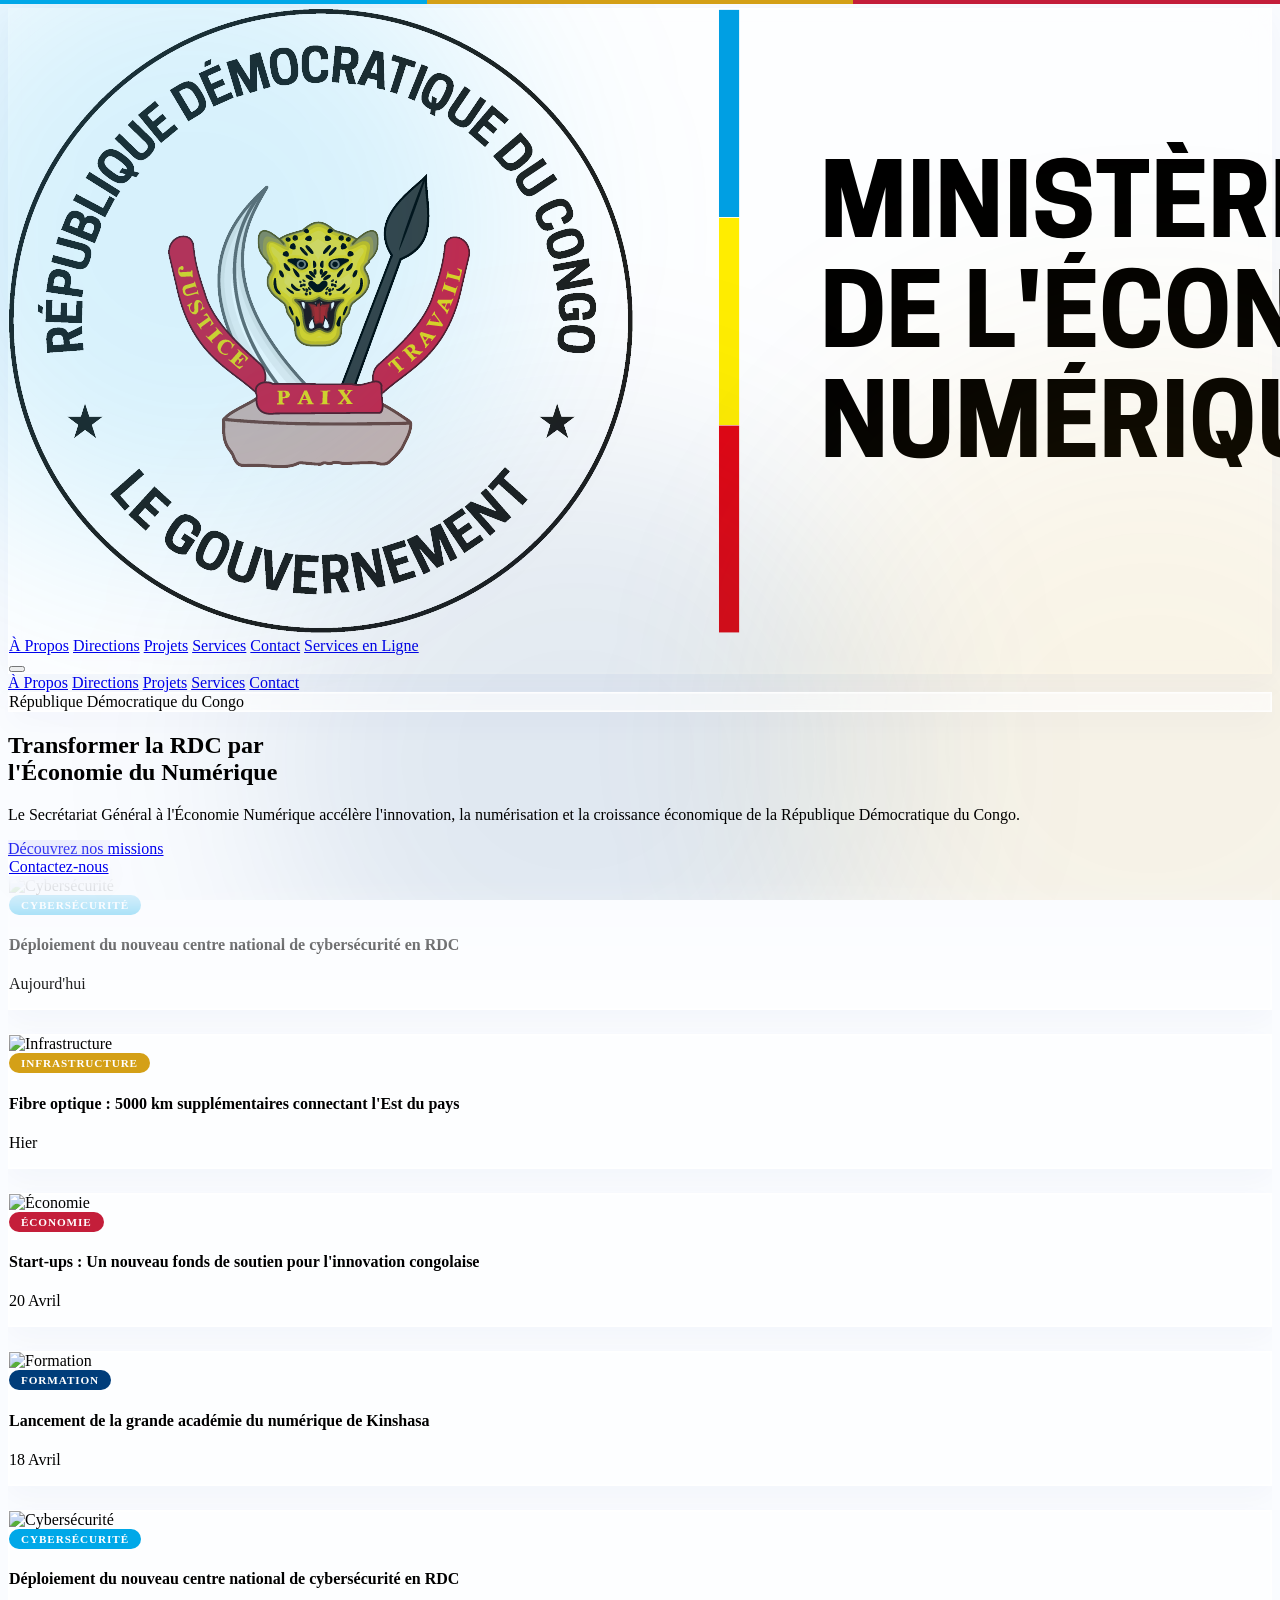
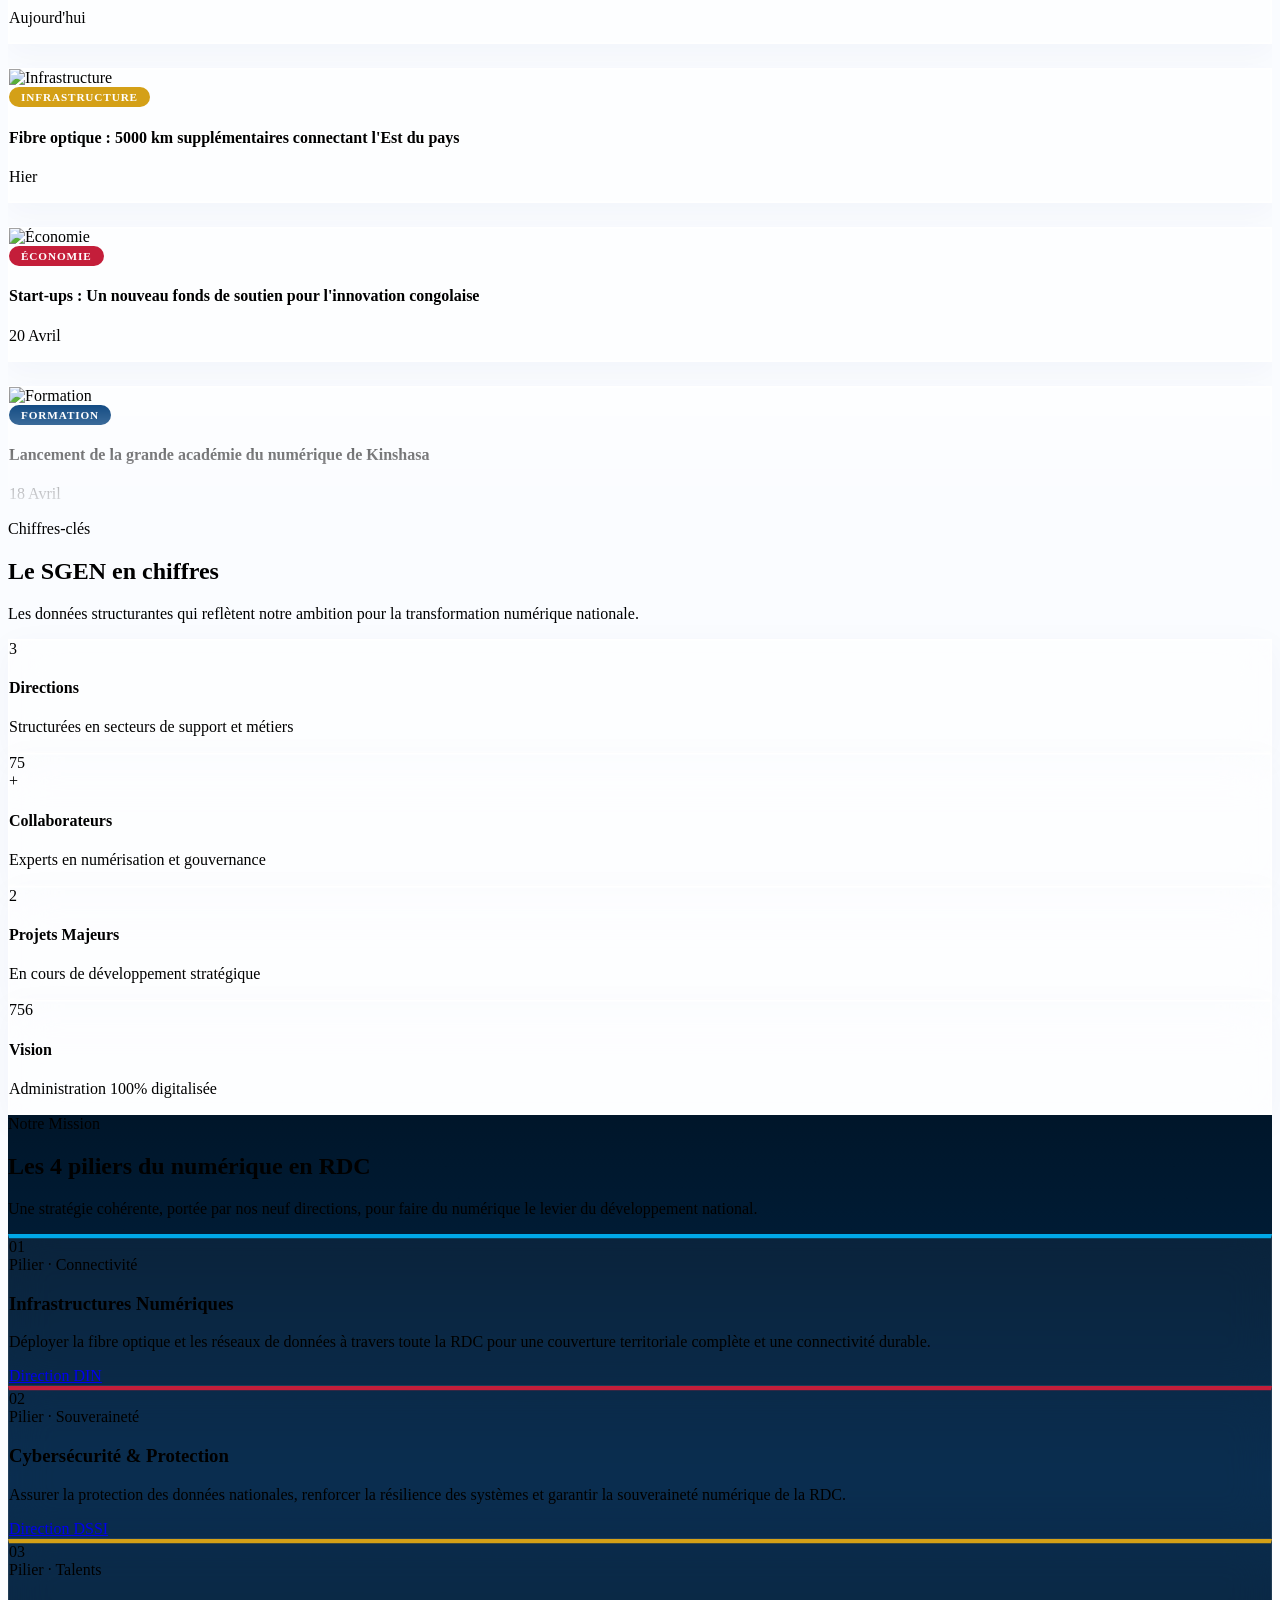
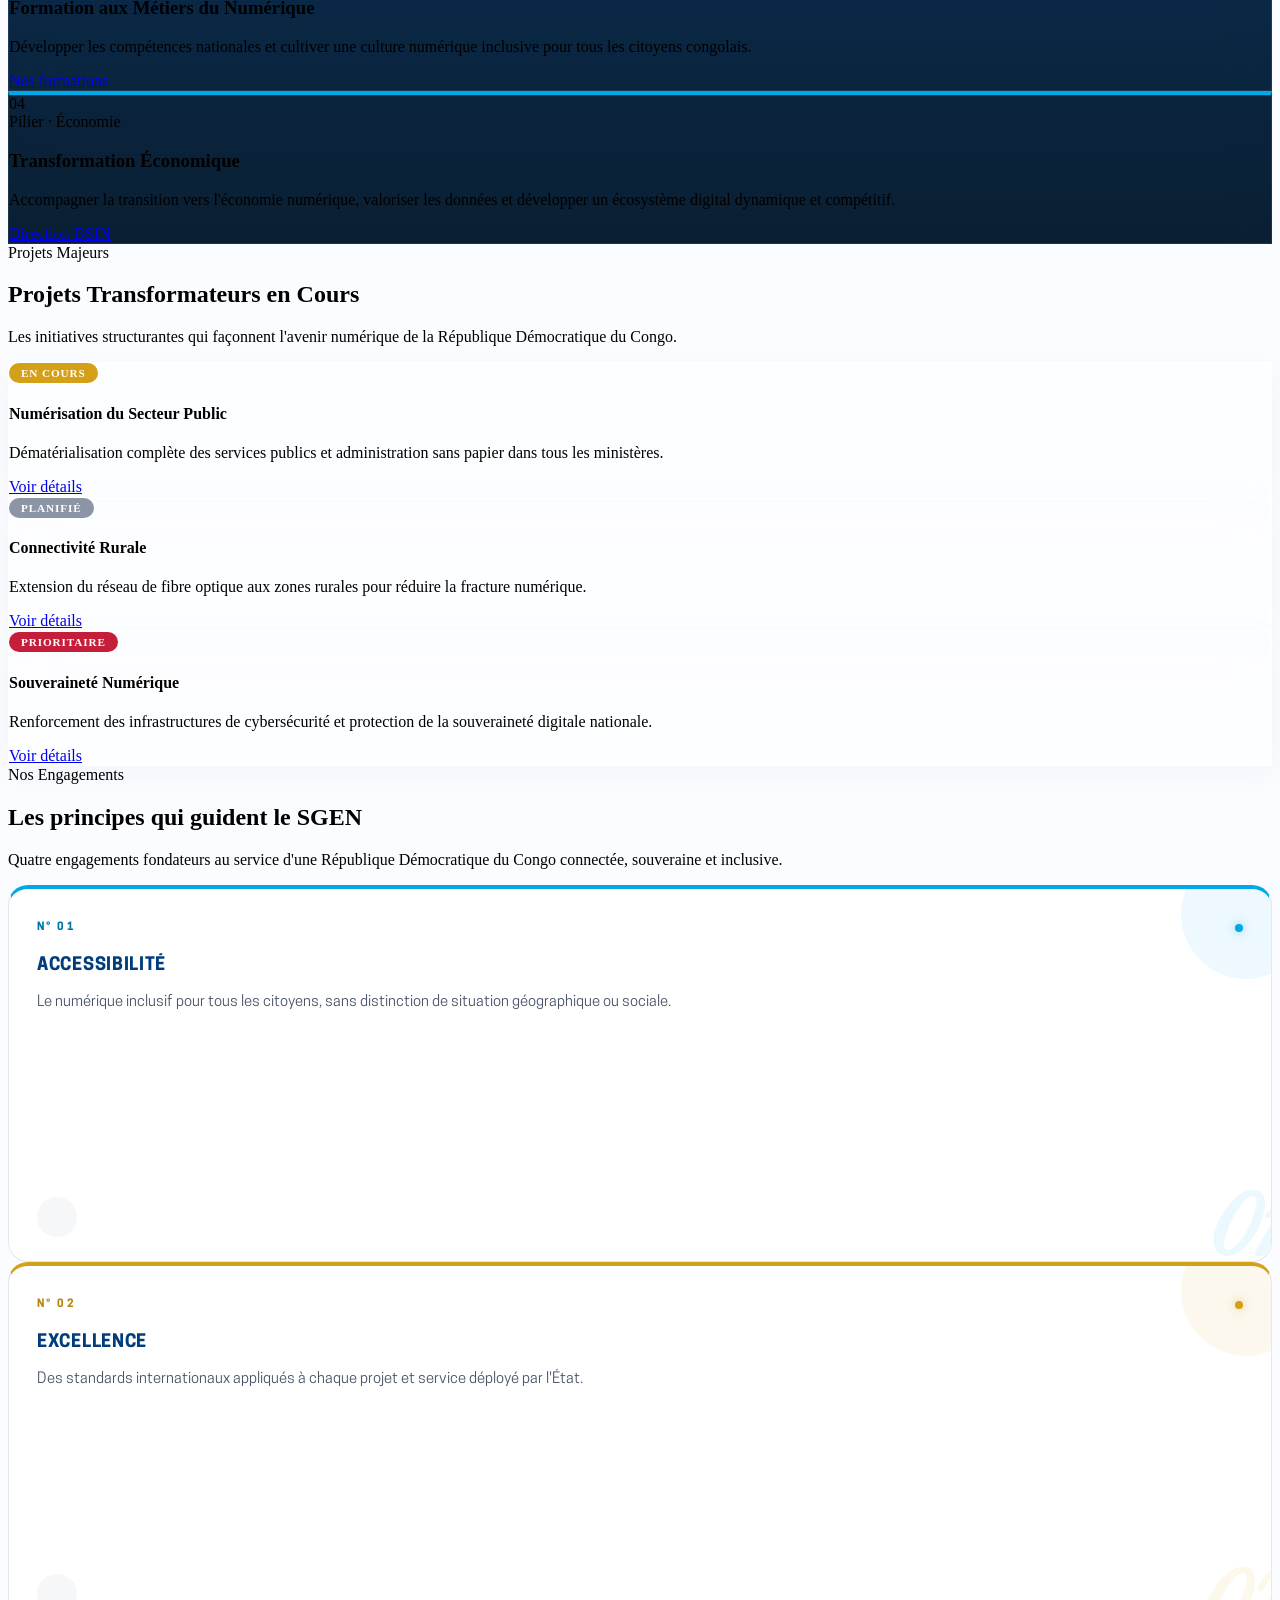
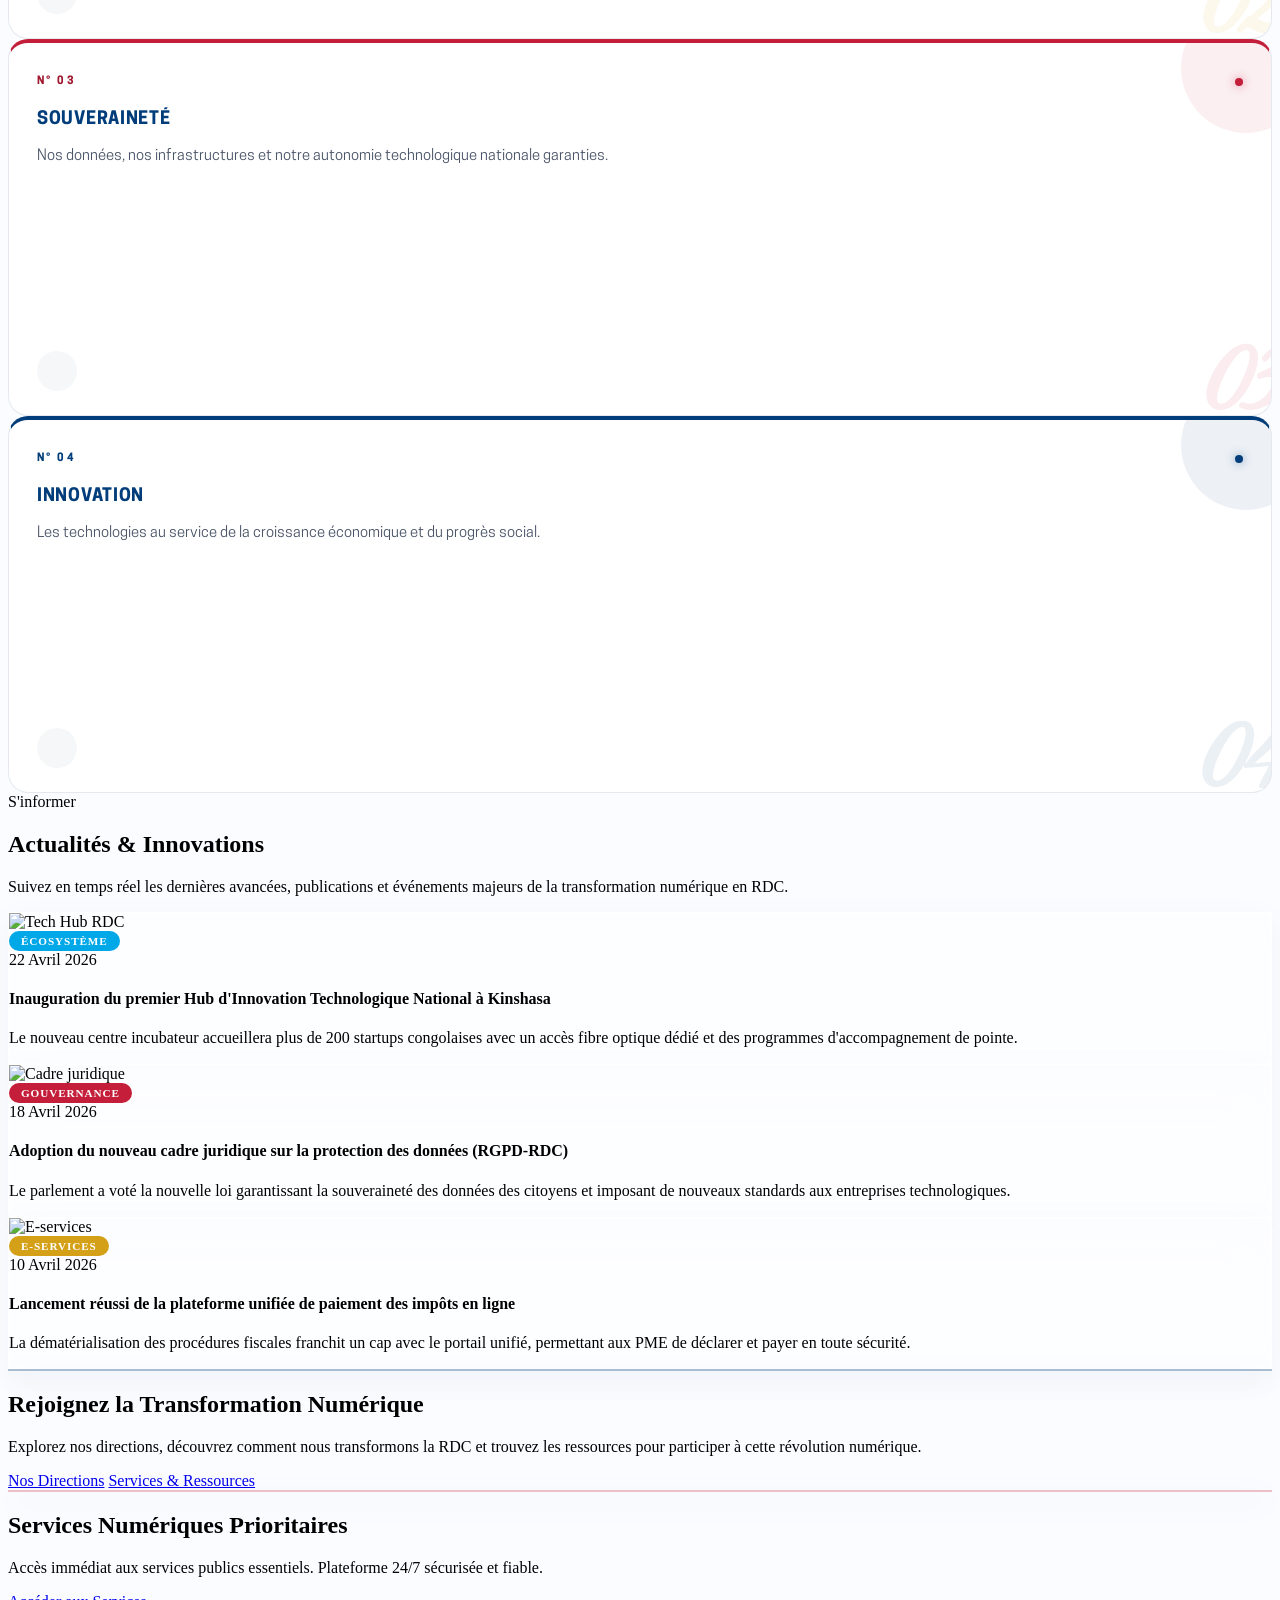
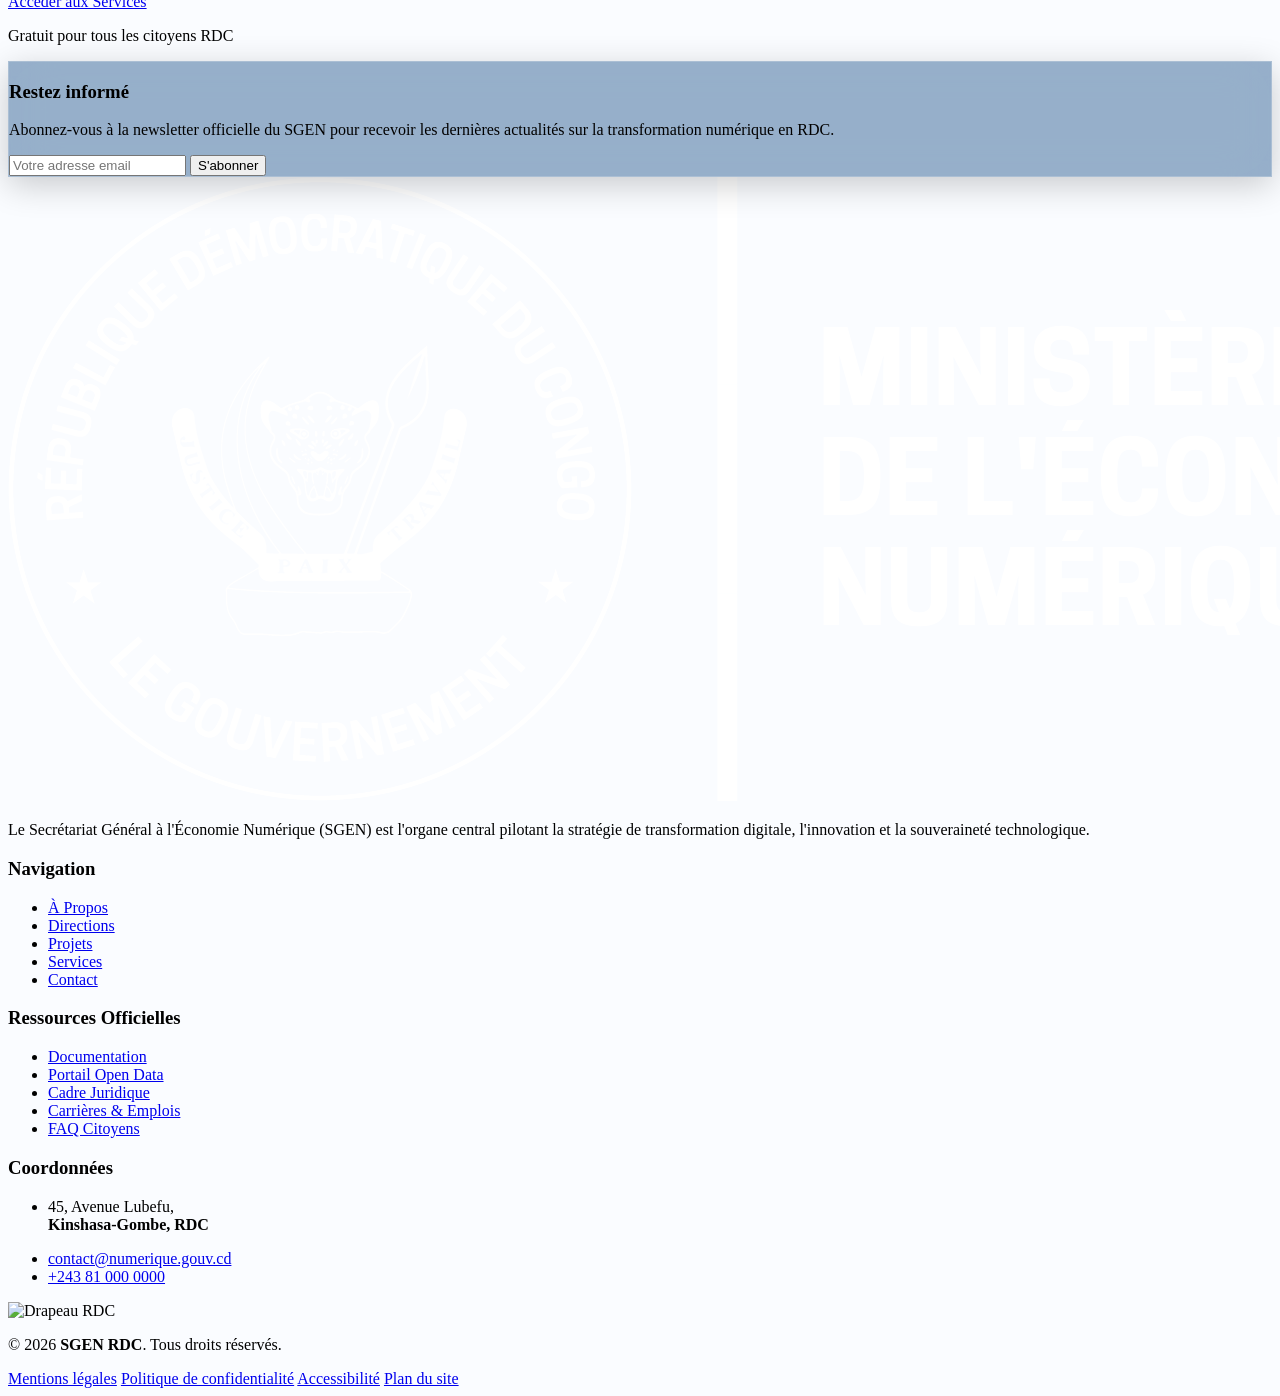
==== commit 30a59caa: "refactor(fonts): remplace Inter/Cormorant par Cooper Hewitt + Great Vibes auto-heberges (fini Google" ====
--- a/index.html
+++ b/index.html
@@ -7,10 +7,8 @@
     <meta name="description" content="Transformez la RDC par le numérique. Découvrez les missions, projets et services du SGEN pour l'économie numérique congolaise.">
     <meta name="theme-color" content="#003D7A">
 
-    <!-- Google Fonts -->
-    <link rel="preconnect" href="https://fonts.googleapis.com">
-    <link rel="preconnect" href="https://fonts.gstatic.com" crossorigin>
-    <link href="https://fonts.googleapis.com/css2?family=Cormorant+Garamond:ital,wght@0,400;0,500;0,600;0,700;1,400&family=Inter:wght@300;400;500;600;700&display=swap" rel="stylesheet">
+    <!-- Fonts auto-hébergés (Cooper Hewitt + Great Vibes) -->
+    <link rel="stylesheet" href="statics/css/fonts.css">
 
     <!-- Tailwind CDN + config (le config doit suivre le CDN) -->
     <script src="https://cdn.tailwindcss.com"></script>
--- a/statics/css/fonts.css
+++ b/statics/css/fonts.css
@@ -0,0 +1,119 @@
+/* ============================================
+   SGEN — Fonts auto-hébergés
+   Cooper Hewitt (sans-serif principal) + Great Vibes (script décoratif)
+   ============================================ */
+
+/* ===== Cooper Hewitt — 7 graisses + italics ===== */
+@font-face {
+    font-family: 'Cooper Hewitt';
+    src: url('../font/cooper-hewitt/CooperHewitt-Thin.otf') format('opentype');
+    font-weight: 100;
+    font-style: normal;
+    font-display: swap;
+}
+@font-face {
+    font-family: 'Cooper Hewitt';
+    src: url('../font/cooper-hewitt/CooperHewitt-ThinItalic.otf') format('opentype');
+    font-weight: 100;
+    font-style: italic;
+    font-display: swap;
+}
+@font-face {
+    font-family: 'Cooper Hewitt';
+    src: url('../font/cooper-hewitt/CooperHewitt-Light.otf') format('opentype');
+    font-weight: 300;
+    font-style: normal;
+    font-display: swap;
+}
+@font-face {
+    font-family: 'Cooper Hewitt';
+    src: url('../font/cooper-hewitt/CooperHewitt-LightItalic.otf') format('opentype');
+    font-weight: 300;
+    font-style: italic;
+    font-display: swap;
+}
+@font-face {
+    font-family: 'Cooper Hewitt';
+    src: url('../font/cooper-hewitt/CooperHewitt-Book.otf') format('opentype');
+    font-weight: 400;
+    font-style: normal;
+    font-display: swap;
+}
+@font-face {
+    font-family: 'Cooper Hewitt';
+    src: url('../font/cooper-hewitt/CooperHewitt-BookItalic.otf') format('opentype');
+    font-weight: 400;
+    font-style: italic;
+    font-display: swap;
+}
+@font-face {
+    font-family: 'Cooper Hewitt';
+    src: url('../font/cooper-hewitt/CooperHewitt-Medium.otf') format('opentype');
+    font-weight: 500;
+    font-style: normal;
+    font-display: swap;
+}
+@font-face {
+    font-family: 'Cooper Hewitt';
+    src: url('../font/cooper-hewitt/CooperHewitt-MediumItalic.otf') format('opentype');
+    font-weight: 500;
+    font-style: italic;
+    font-display: swap;
+}
+@font-face {
+    font-family: 'Cooper Hewitt';
+    src: url('../font/cooper-hewitt/CooperHewitt-Semibold.otf') format('opentype');
+    font-weight: 600;
+    font-style: normal;
+    font-display: swap;
+}
+@font-face {
+    font-family: 'Cooper Hewitt';
+    src: url('../font/cooper-hewitt/CooperHewitt-SemiboldItalic.otf') format('opentype');
+    font-weight: 600;
+    font-style: italic;
+    font-display: swap;
+}
+@font-face {
+    font-family: 'Cooper Hewitt';
+    src: url('../font/cooper-hewitt/CooperHewitt-Bold.otf') format('opentype');
+    font-weight: 700;
+    font-style: normal;
+    font-display: swap;
+}
+@font-face {
+    font-family: 'Cooper Hewitt';
+    src: url('../font/cooper-hewitt/CooperHewitt-BoldItalic.otf') format('opentype');
+    font-weight: 700;
+    font-style: italic;
+    font-display: swap;
+}
+@font-face {
+    font-family: 'Cooper Hewitt';
+    src: url('../font/cooper-hewitt/CooperHewitt-Heavy.otf') format('opentype');
+    font-weight: 800;
+    font-style: normal;
+    font-display: swap;
+}
+@font-face {
+    font-family: 'Cooper Hewitt';
+    src: url('../font/cooper-hewitt/CooperHewitt-HeavyItalic.otf') format('opentype');
+    font-weight: 800;
+    font-style: italic;
+    font-display: swap;
+}
+
+/* ===== Great Vibes — cursive décorative (accents) ===== */
+@font-face {
+    font-family: 'Great Vibes';
+    src: url('../font/Great_Vibes/GreatVibes-Regular.ttf') format('truetype');
+    font-weight: 400;
+    font-style: normal;
+    font-display: swap;
+}
+
+/* Utility class pour Great Vibes (pour les touches décoratives sélectives) */
+.font-script {
+    font-family: 'Great Vibes', 'Cooper Hewitt', cursive;
+    font-weight: 400;
+}
--- a/statics/css/common.css
+++ b/statics/css/common.css
@@ -205,7 +205,7 @@
     background: none;
     border: none;
     text-align: left;
-    font-family: 'Cormorant Garamond', serif;
+    font-family: 'Cooper Hewitt', system-ui, sans-serif;
     font-weight: 700;
     font-size: 1.15rem;
     color: #003D7A;
--- a/statics/css/home.css
+++ b/statics/css/home.css
@@ -213,7 +213,7 @@
 }
 
 .pave-number {
-    font-family: 'Inter', sans-serif;
+    font-family: 'Cooper Hewitt', system-ui, sans-serif;
     font-weight: 700;
     font-size: 0.68rem;
     letter-spacing: 0.22em;
@@ -238,7 +238,7 @@
 
 /* Titre — SANS-SERIF uppercase bold */
 .pave-title {
-    font-family: 'Inter', sans-serif;
+    font-family: 'Cooper Hewitt', system-ui, sans-serif;
     font-weight: 700;
     font-size: 1.1rem;
     letter-spacing: 0.04em;
@@ -252,7 +252,7 @@
 
 /* Description — sans-serif lisible */
 .pave-desc {
-    font-family: 'Inter', sans-serif;
+    font-family: 'Cooper Hewitt', system-ui, sans-serif;
     font-size: 0.93rem;
     font-weight: 400;
     line-height: 1.6;
@@ -291,8 +291,8 @@
     position: absolute;
     bottom: -1.5rem;
     right: -0.5rem;
-    font-family: 'Cormorant Garamond', serif;
-    font-style: italic;
+    font-family: 'Great Vibes', 'Cooper Hewitt', cursive;
+    font-style: normal;
     font-weight: 700;
     font-size: 6.5rem;
     line-height: 1;
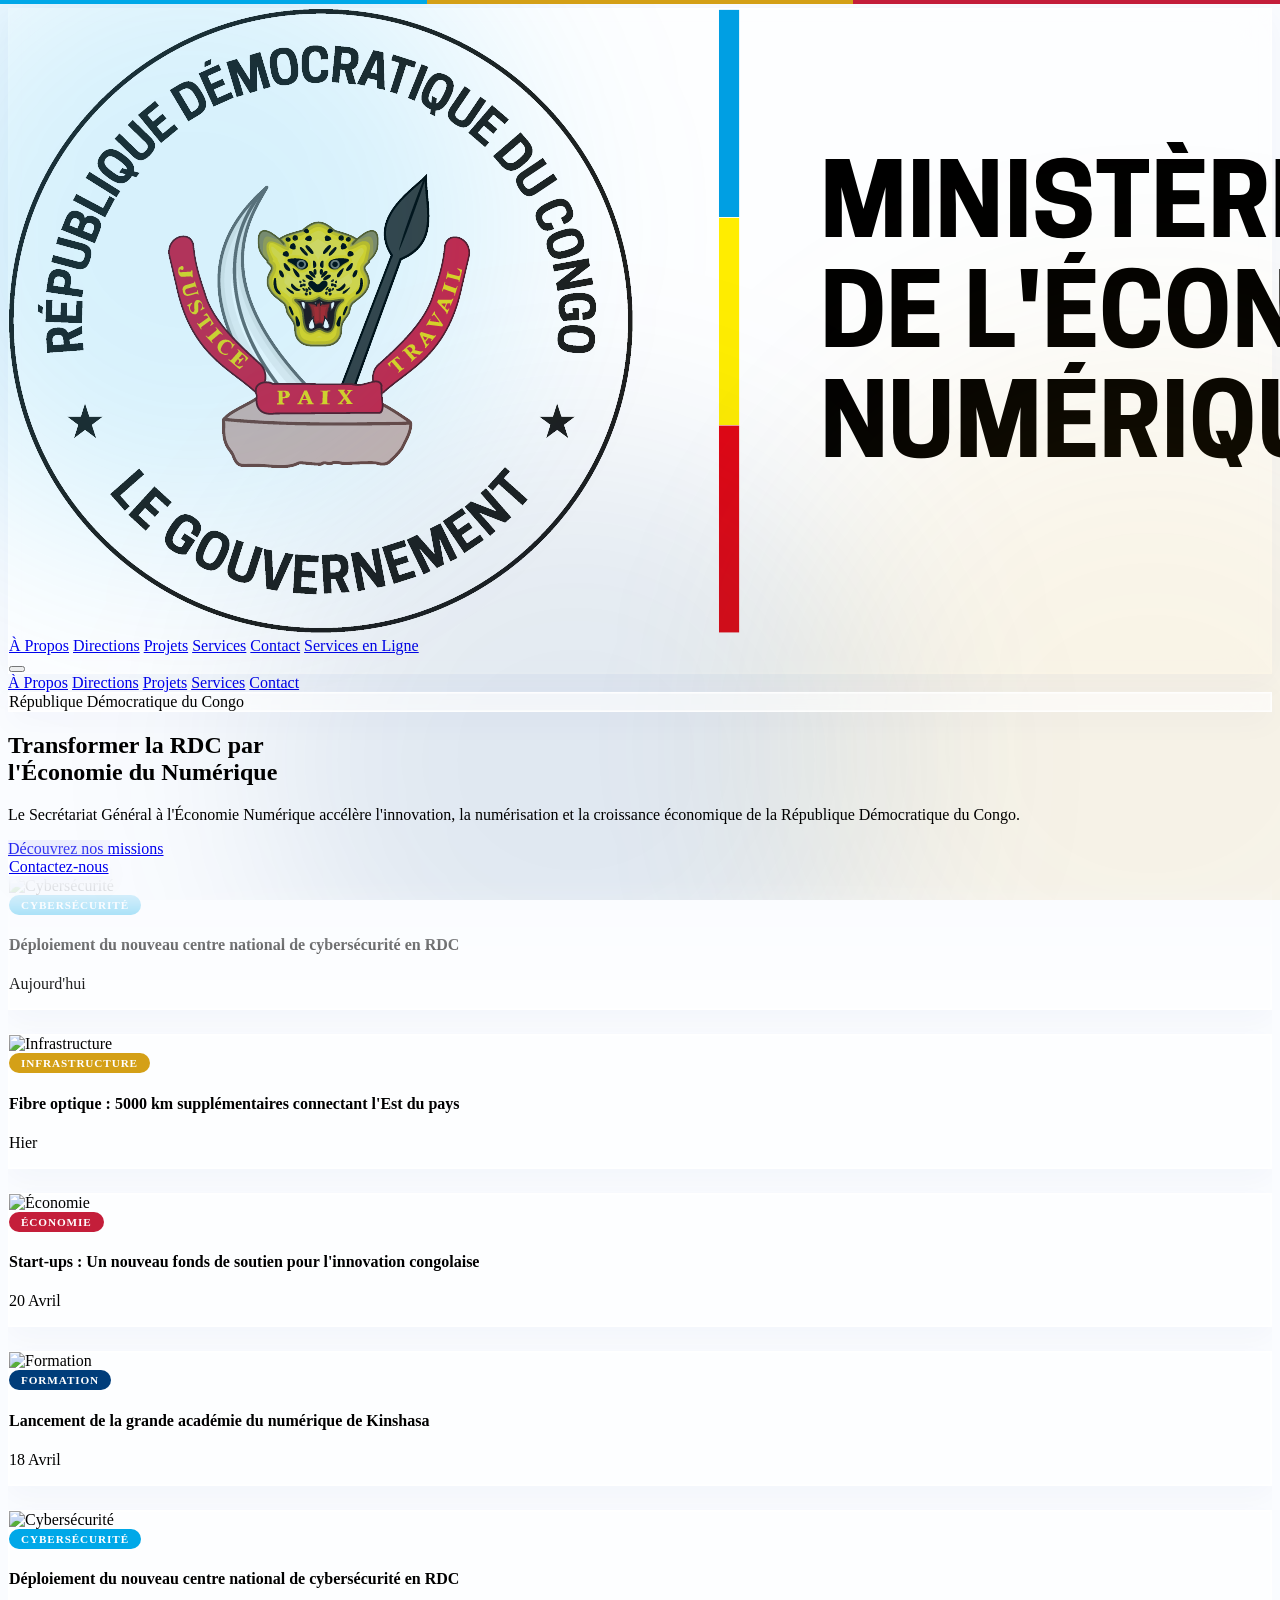
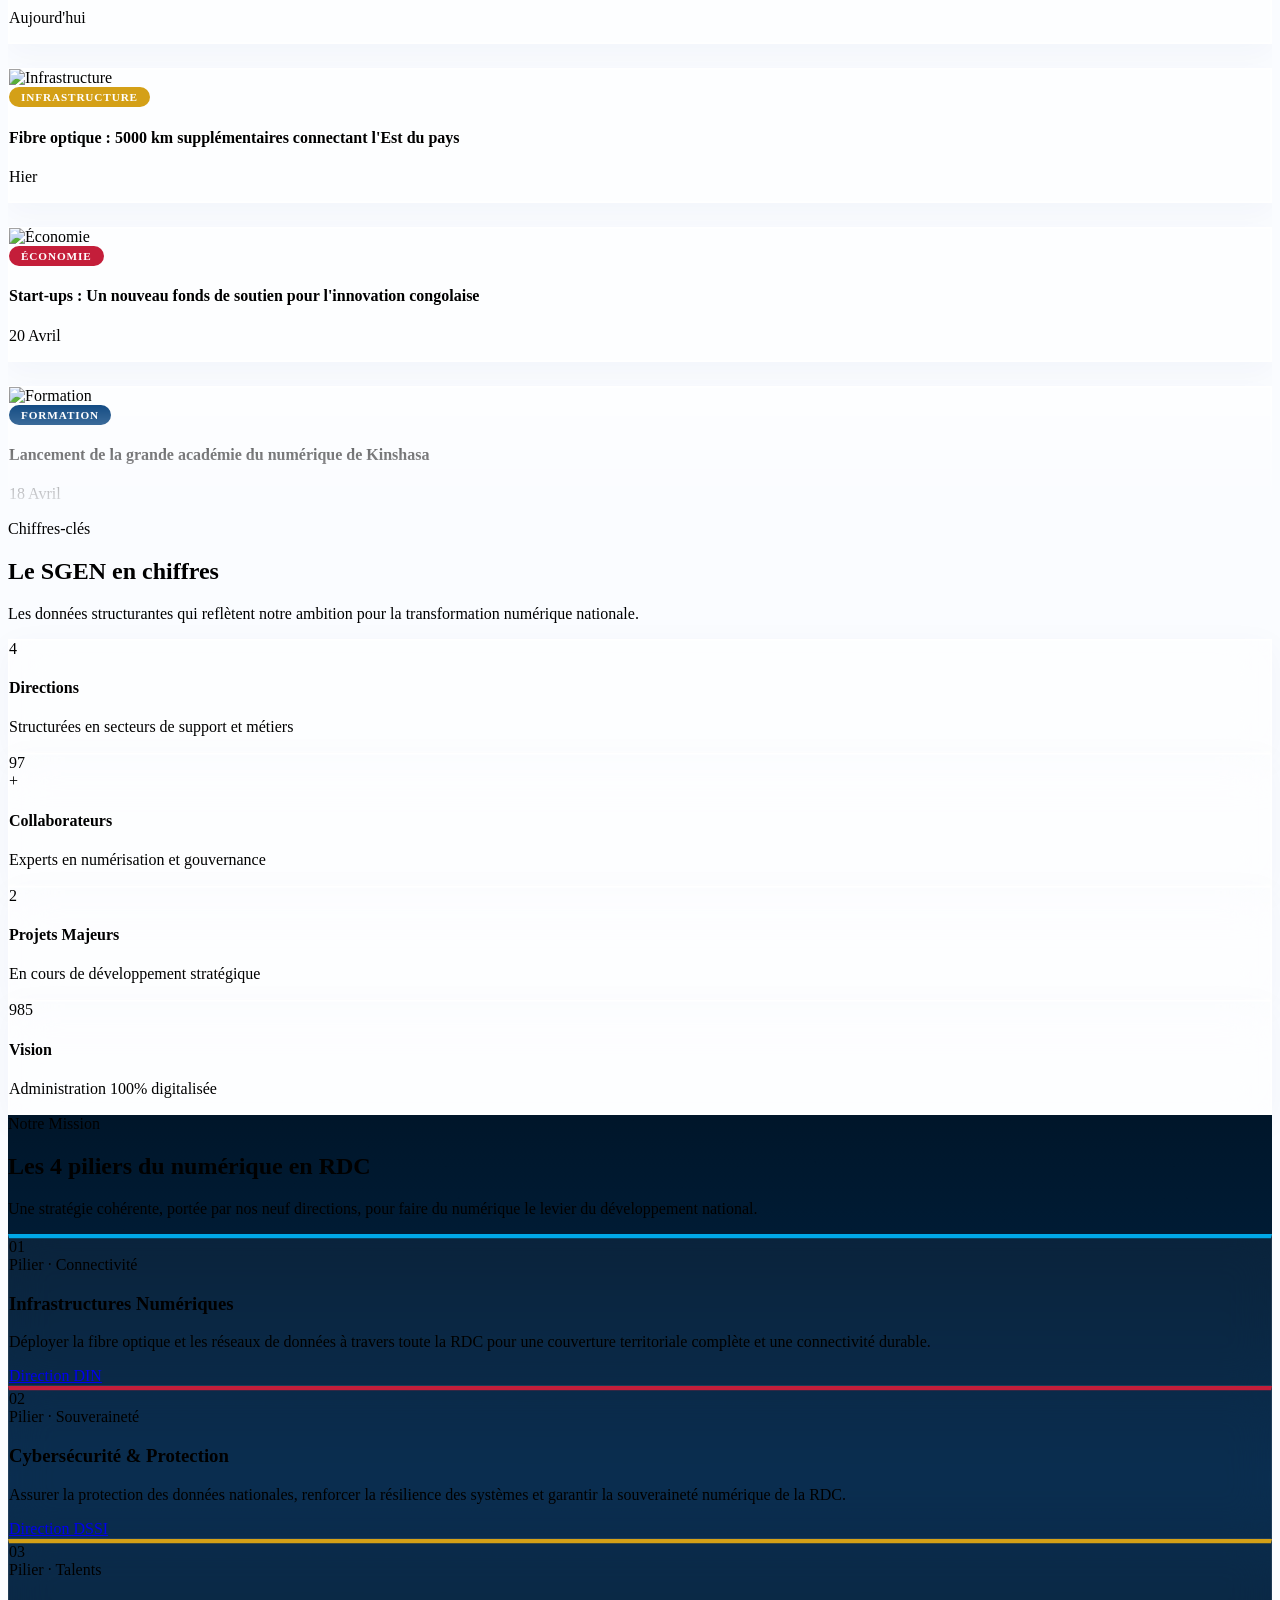
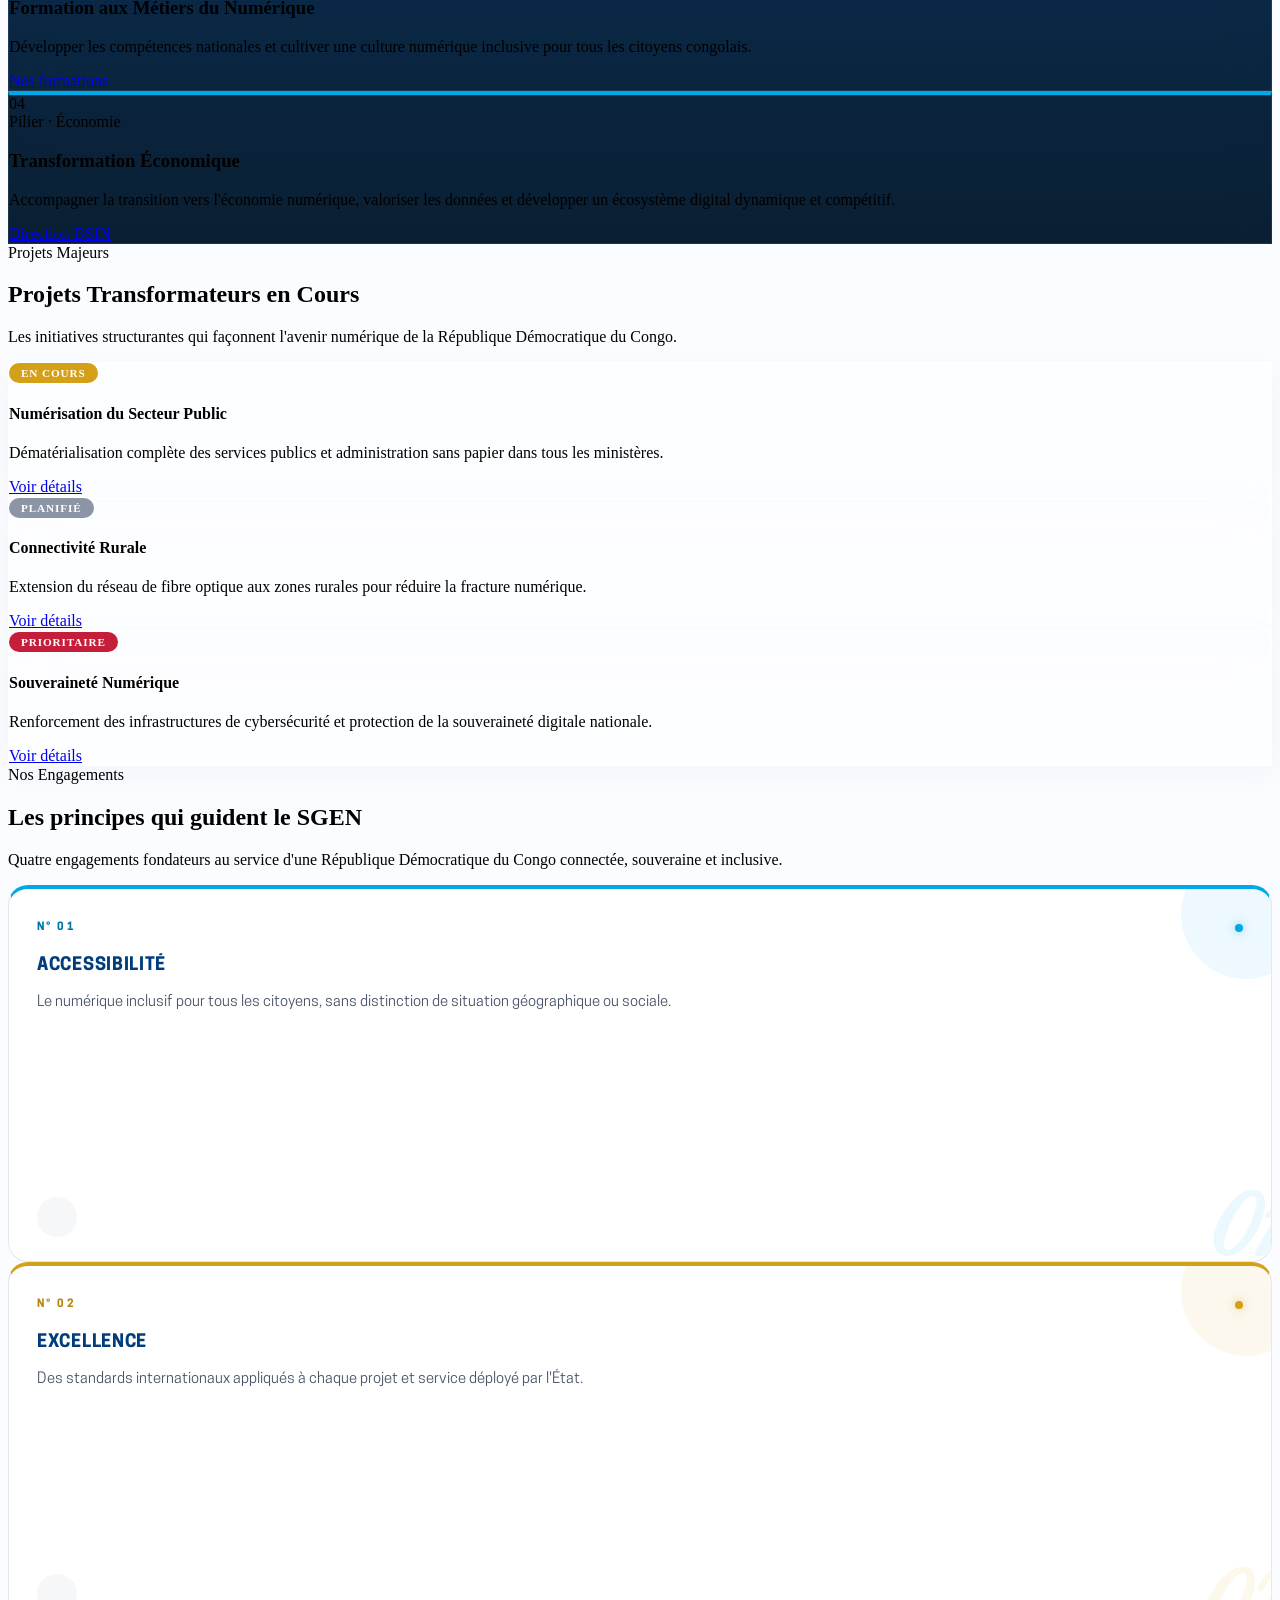
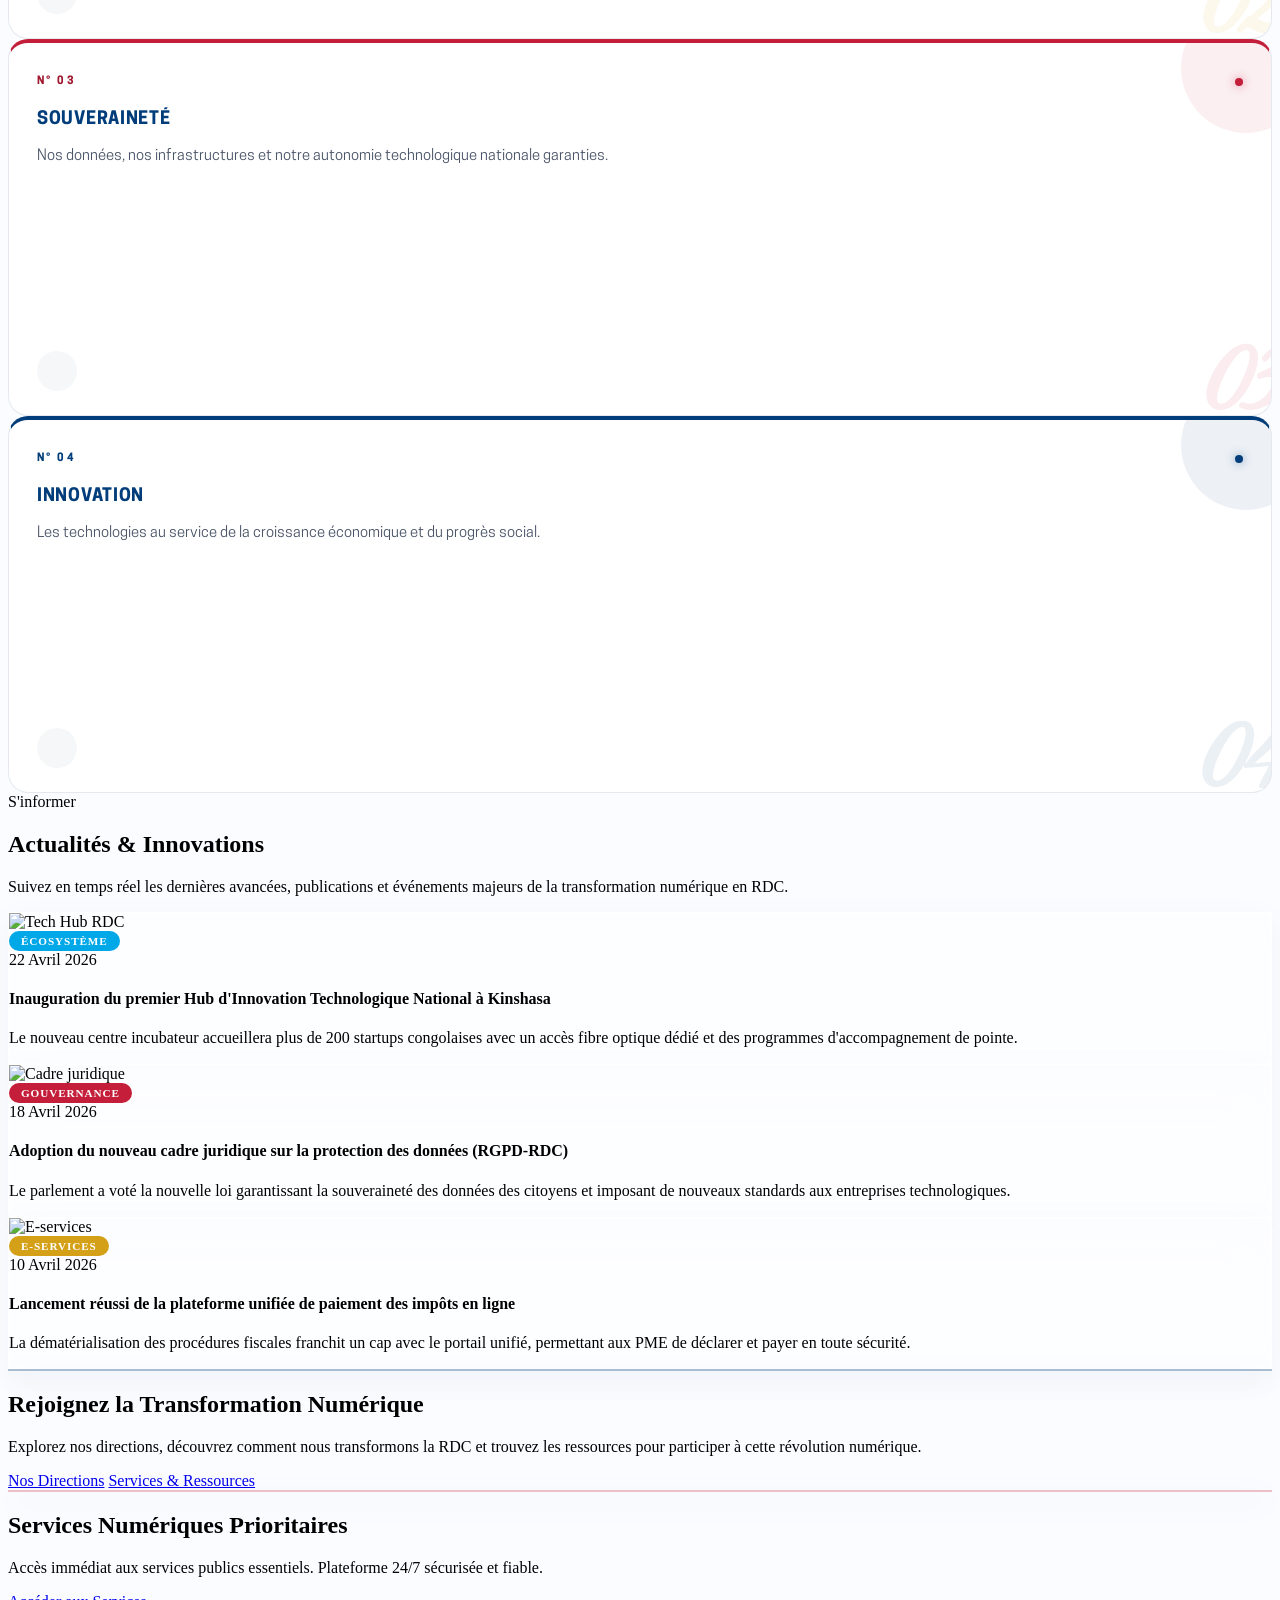
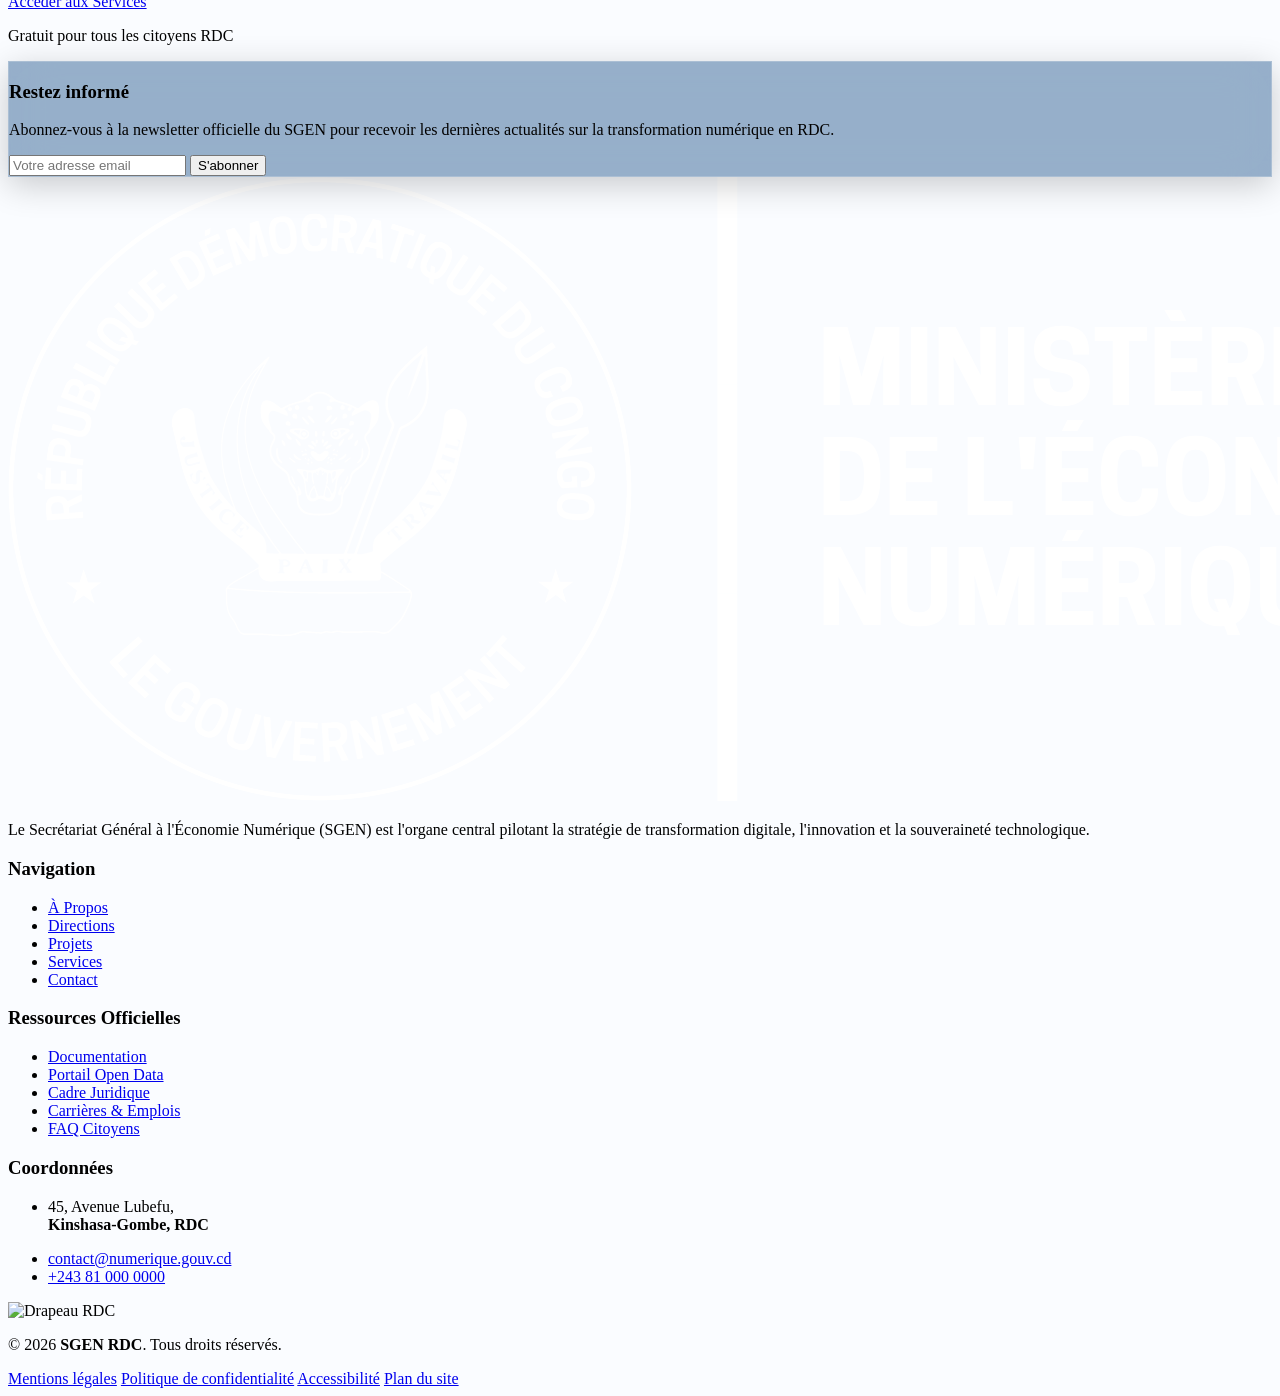
==== commit 3279e789: "refactor(typo): reduit echelle 15-20% et unifie responsive (H1 60/48/40, H2 38/28, card 20/18, lead " ====
--- a/index.html
+++ b/index.html
@@ -78,7 +78,7 @@
                         <span class="text-[11px] font-bold tracking-[0.2em] text-gouv-blue uppercase">République Démocratique du Congo</span>
                     </div>
 
-                    <h1 class="text-5xl md:text-6xl lg:text-[70px] font-bold leading-[1.05] mb-8 reveal delay-100 font-serif text-gouv-blue">
+                    <h1 class="text-[40px] md:text-[52px] lg:text-[60px] font-bold leading-[1.05] mb-8 reveal delay-100 font-serif text-gouv-blue">
                         Transformer la RDC par <br class="hidden xl:block"/>
                         <span class="relative inline-block">
                             l'Économie du Numérique
@@ -86,7 +86,7 @@
                         </span>
                     </h1>
 
-                    <p class="reveal delay-200 text-lg md:text-xl font-medium text-text-muted leading-relaxed w-full max-w-lg mb-12">
+                    <p class="reveal delay-200 text-[15px] md:text-base font-medium text-text-muted leading-relaxed w-full max-w-lg mb-12">
                         Le Secrétariat Général à l'Économie Numérique accélère l'innovation, la numérisation et la croissance économique de la République Démocratique du Congo.
                     </p>
 
@@ -208,7 +208,7 @@
                         <span class="h-[3px] w-8 bg-gouv-gold"></span>
                         <span class="text-[11px] font-bold tracking-[0.3em] text-gouv-gold uppercase">Chiffres-clés</span>
                     </div>
-                    <h2 class="text-4xl md:text-[48px] font-bold text-gouv-blue font-serif mb-4 leading-[1.1]">Le SGEN en chiffres</h2>
+                    <h2 class="text-[28px] md:text-[38px] font-bold text-gouv-blue font-serif mb-4 leading-[1.1]">Le SGEN en chiffres</h2>
                     <p class="text-[15px] text-text-muted font-light leading-relaxed">Les données structurantes qui reflètent notre ambition pour la transformation numérique nationale.</p>
                 </div>
 
@@ -217,7 +217,7 @@
                         <div class="w-14 h-14 rounded-2xl bg-gradient-to-br from-gouv-blue/10 to-transparent flex items-center justify-center mb-8 border border-white">
                             <i data-lucide="briefcase" class="w-7 h-7 text-gouv-blue group-hover:scale-110 transition-transform duration-500"></i>
                         </div>
-                        <div class="text-5xl font-bold text-gouv-cyan mb-2 font-serif counter" data-target="9">0</div>
+                        <div class="text-[40px] font-bold text-gouv-cyan mb-2 font-serif counter leading-none" data-target="9">0</div>
                         <h4 class="text-[17px] font-bold text-gouv-blue mb-2">Directions</h4>
                         <p class="text-[14px] text-text-muted leading-relaxed">Structurées en secteurs de support et métiers</p>
                     </div>
@@ -227,7 +227,7 @@
                             <i data-lucide="users" class="w-7 h-7 text-gouv-gold group-hover:scale-110 transition-transform duration-500"></i>
                         </div>
                         <div class="flex items-baseline mb-2">
-                            <div class="text-5xl font-bold text-gouv-cyan font-serif counter" data-target="200">0</div>
+                            <div class="text-[40px] font-bold text-gouv-cyan font-serif counter leading-none" data-target="200">0</div>
                             <span class="text-3xl font-bold text-gouv-gold ml-1">+</span>
                         </div>
                         <h4 class="text-[17px] font-bold text-gouv-blue mb-2">Collaborateurs</h4>
@@ -238,7 +238,7 @@
                         <div class="w-14 h-14 rounded-2xl bg-gradient-to-br from-gouv-cyan/10 to-transparent flex items-center justify-center mb-8 border border-white">
                             <i data-lucide="zap" class="w-7 h-7 text-gouv-cyan group-hover:scale-110 transition-transform duration-500"></i>
                         </div>
-                        <div class="text-5xl font-bold text-gouv-cyan mb-2 font-serif counter" data-target="5">0</div>
+                        <div class="text-[40px] font-bold text-gouv-cyan mb-2 font-serif counter leading-none" data-target="5">0</div>
                         <h4 class="text-[17px] font-bold text-gouv-blue mb-2">Projets Majeurs</h4>
                         <p class="text-[14px] text-text-muted leading-relaxed">En cours de développement stratégique</p>
                     </div>
@@ -247,7 +247,7 @@
                         <div class="w-14 h-14 rounded-2xl bg-gradient-to-br from-gouv-blue/10 to-transparent flex items-center justify-center mb-8 border border-white">
                             <i data-lucide="globe" class="w-7 h-7 text-gouv-blue group-hover:scale-110 transition-transform duration-500"></i>
                         </div>
-                        <div class="text-5xl font-bold text-gouv-cyan mb-2 font-serif counter" data-target="2026">2020</div>
+                        <div class="text-[40px] font-bold text-gouv-cyan mb-2 font-serif counter leading-none" data-target="2026">2020</div>
                         <h4 class="text-[17px] font-bold text-gouv-blue mb-2">Vision</h4>
                         <p class="text-[14px] text-text-muted leading-relaxed">Administration 100% digitalisée</p>
                     </div>
@@ -275,7 +275,7 @@
                         <span class="h-[3px] w-8 bg-gouv-gold"></span>
                         <span class="text-[11px] font-bold tracking-[0.3em] text-gouv-gold uppercase">Notre Mission</span>
                     </div>
-                    <h2 class="text-white text-4xl md:text-[48px] font-bold font-serif mb-4 leading-[1.1]">Les 4 piliers du numérique en RDC</h2>
+                    <h2 class="text-white text-[28px] md:text-[38px] font-bold font-serif mb-4 leading-[1.1]">Les 4 piliers du numérique en RDC</h2>
                     <p class="text-white/75 text-[15px] font-light leading-relaxed">
                         Une stratégie cohérente, portée par nos neuf directions, pour faire du numérique le levier du développement national.
                     </p>
@@ -291,7 +291,7 @@
                             <i data-lucide="wifi" class="w-[22px] h-[22px] text-gouv-cyan"></i>
                         </div>
                         <div class="text-[11px] font-bold tracking-[0.25em] text-gouv-cyan uppercase mb-3">Pilier · Connectivité</div>
-                        <h3 class="text-white text-2xl font-bold font-serif mb-3 transition-colors group-hover:text-gouv-cyan">Infrastructures Numériques</h3>
+                        <h3 class="text-white text-lg md:text-xl font-bold font-serif mb-3 transition-colors leading-[1.2] group-hover:text-gouv-cyan">Infrastructures Numériques</h3>
                         <p class="text-white/70 text-[15px] font-light leading-relaxed mb-5">
                             Déployer la fibre optique et les réseaux de données à travers toute la RDC pour une couverture territoriale complète et une connectivité durable.
                         </p>
@@ -308,7 +308,7 @@
                             <i data-lucide="shield-check" class="w-[22px] h-[22px] text-gouv-red"></i>
                         </div>
                         <div class="text-[11px] font-bold tracking-[0.25em] text-gouv-red uppercase mb-3">Pilier · Souveraineté</div>
-                        <h3 class="text-white text-2xl font-bold font-serif mb-3 transition-colors group-hover:text-gouv-red">Cybersécurité & Protection</h3>
+                        <h3 class="text-white text-lg md:text-xl font-bold font-serif mb-3 transition-colors leading-[1.2] group-hover:text-gouv-red">Cybersécurité & Protection</h3>
                         <p class="text-white/70 text-[15px] font-light leading-relaxed mb-5">
                             Assurer la protection des données nationales, renforcer la résilience des systèmes et garantir la souveraineté numérique de la RDC.
                         </p>
@@ -325,7 +325,7 @@
                             <i data-lucide="graduation-cap" class="w-[22px] h-[22px] text-gouv-gold"></i>
                         </div>
                         <div class="text-[11px] font-bold tracking-[0.25em] text-gouv-gold uppercase mb-3">Pilier · Talents</div>
-                        <h3 class="text-white text-2xl font-bold font-serif mb-3 transition-colors group-hover:text-gouv-gold">Formation aux Métiers du Numérique</h3>
+                        <h3 class="text-white text-lg md:text-xl font-bold font-serif mb-3 transition-colors leading-[1.2] group-hover:text-gouv-gold">Formation aux Métiers du Numérique</h3>
                         <p class="text-white/70 text-[15px] font-light leading-relaxed mb-5">
                             Développer les compétences nationales et cultiver une culture numérique inclusive pour tous les citoyens congolais.
                         </p>
@@ -342,7 +342,7 @@
                             <i data-lucide="trending-up" class="w-[22px] h-[22px] text-gouv-cyan"></i>
                         </div>
                         <div class="text-[11px] font-bold tracking-[0.25em] text-gouv-cyan uppercase mb-3">Pilier · Économie</div>
-                        <h3 class="text-white text-2xl font-bold font-serif mb-3 transition-colors group-hover:text-gouv-cyan">Transformation Économique</h3>
+                        <h3 class="text-white text-lg md:text-xl font-bold font-serif mb-3 transition-colors leading-[1.2] group-hover:text-gouv-cyan">Transformation Économique</h3>
                         <p class="text-white/70 text-[15px] font-light leading-relaxed mb-5">
                             Accompagner la transition vers l'économie numérique, valoriser les données et développer un écosystème digital dynamique et compétitif.
                         </p>
@@ -365,14 +365,14 @@
                         <span class="h-[3px] w-8 bg-gouv-gold"></span>
                         <span class="text-[11px] font-bold tracking-[0.3em] text-gouv-gold uppercase">Projets Majeurs</span>
                     </div>
-                    <h2 class="text-4xl md:text-[48px] font-bold text-gouv-blue font-serif mb-4 leading-[1.1]">Projets Transformateurs en Cours</h2>
+                    <h2 class="text-[28px] md:text-[38px] font-bold text-gouv-blue font-serif mb-4 leading-[1.1]">Projets Transformateurs en Cours</h2>
                     <p class="text-[15px] text-text-muted font-light leading-relaxed">Les initiatives structurantes qui façonnent l'avenir numérique de la République Démocratique du Congo.</p>
                 </div>
                 <div class="grid grid-cols-1 lg:grid-cols-3 gap-8">
                     <div class="glass-ultra p-8 rounded-3xl hover-lift-premium reveal relative flex flex-col h-full border-t-[4px] border-t-gouv-gold">
                         <div class="absolute top-6 right-6 badge badge-gold">En cours</div>
                         <i data-lucide="file-text" class="w-8 h-8 text-gouv-blue mb-6"></i>
-                        <h4 class="text-2xl font-bold font-serif text-gouv-blue mb-4">Numérisation du Secteur Public</h4>
+                        <h4 class="text-xl font-bold font-serif text-gouv-blue mb-3 leading-[1.2]">Numérisation du Secteur Public</h4>
                         <p class="text-[15px] text-text-muted font-light leading-relaxed mb-8 flex-grow">
                             Dématérialisation complète des services publics et administration sans papier dans tous les ministères.
                         </p>
@@ -384,7 +384,7 @@
                     <div class="glass-ultra p-8 rounded-3xl hover-lift-premium reveal delay-100 relative flex flex-col h-full border-t-[4px] border-t-gray-400">
                         <div class="absolute top-6 right-6 badge badge-gray">Planifié</div>
                         <i data-lucide="map-pin" class="w-8 h-8 text-gouv-blue mb-6"></i>
-                        <h4 class="text-2xl font-bold font-serif text-gouv-blue mb-4">Connectivité Rurale</h4>
+                        <h4 class="text-xl font-bold font-serif text-gouv-blue mb-3 leading-[1.2]">Connectivité Rurale</h4>
                         <p class="text-[15px] text-text-muted font-light leading-relaxed mb-8 flex-grow">
                             Extension du réseau de fibre optique aux zones rurales pour réduire la fracture numérique.
                         </p>
@@ -396,7 +396,7 @@
                     <div class="glass-ultra p-8 rounded-3xl hover-lift-premium reveal delay-200 relative flex flex-col h-full border-t-[4px] border-t-gouv-red">
                         <div class="absolute top-6 right-6 badge badge-red animate-pulse-subtle">Prioritaire</div>
                         <i data-lucide="shield" class="w-8 h-8 text-gouv-blue mb-6"></i>
-                        <h4 class="text-2xl font-bold font-serif text-gouv-blue mb-4">Souveraineté Numérique</h4>
+                        <h4 class="text-xl font-bold font-serif text-gouv-blue mb-3 leading-[1.2]">Souveraineté Numérique</h4>
                         <p class="text-[15px] text-text-muted font-light leading-relaxed mb-8 flex-grow">
                             Renforcement des infrastructures de cybersécurité et protection de la souveraineté digitale nationale.
                         </p>
@@ -418,7 +418,7 @@
                         <span class="h-[3px] w-8 bg-gouv-gold"></span>
                         <span class="text-[11px] font-bold tracking-[0.3em] text-gouv-gold uppercase">Nos Engagements</span>
                     </div>
-                    <h2 class="text-4xl md:text-[48px] font-bold text-gouv-blue font-serif mb-4 leading-[1.1]">
+                    <h2 class="text-[28px] md:text-[38px] font-bold text-gouv-blue font-serif mb-4 leading-[1.1]">
                         Les principes qui guident le SGEN
                     </h2>
                     <p class="max-w-2xl text-[15px] text-text-muted font-light leading-relaxed">
@@ -512,7 +512,7 @@
                         <span class="h-[3px] w-8 bg-gouv-gold"></span>
                         <span class="text-[11px] font-bold tracking-[0.3em] text-gouv-gold uppercase">S'informer</span>
                     </div>
-                    <h2 class="text-4xl md:text-[48px] font-bold text-gouv-blue font-serif mb-4 leading-[1.1]">Actualités & Innovations</h2>
+                    <h2 class="text-[28px] md:text-[38px] font-bold text-gouv-blue font-serif mb-4 leading-[1.1]">Actualités & Innovations</h2>
                     <p class="text-[15px] text-text-muted font-light leading-relaxed">Suivez en temps réel les dernières avancées, publications et événements majeurs de la transformation numérique en RDC.</p>
                 </div>
 
@@ -574,8 +574,8 @@
                 <div class="relative bg-[url('https://images.unsplash.com/photo-1451187580459-43490279c0fa?auto=format&fit=crop&q=80')] bg-cover bg-center">
                     <div class="absolute inset-0 glass-color z-0"></div>
                     <div class="relative z-10 py-24 px-10 text-center flex flex-col justify-center h-full">
-                        <h2 class="text-4xl font-bold mb-6 font-serif text-white reveal">Rejoignez la Transformation Numérique</h2>
-                        <p class="mb-10 text-[16px] text-white/80 font-light reveal delay-100 max-w-md mx-auto leading-relaxed">Explorez nos directions, découvrez comment nous transformons la RDC et trouvez les ressources pour participer à cette révolution numérique.</p>
+                        <h2 class="text-[28px] md:text-[32px] font-bold mb-6 font-serif text-white reveal leading-[1.15]">Rejoignez la Transformation Numérique</h2>
+                        <p class="mb-10 text-[15px] text-white/80 font-light reveal delay-100 max-w-md mx-auto leading-relaxed">Explorez nos directions, découvrez comment nous transformons la RDC et trouvez les ressources pour participer à cette révolution numérique.</p>
                         <div class="flex flex-col sm:flex-row gap-4 justify-center w-full sm:w-auto reveal delay-200">
                             <a href="directions.html" class="bg-white text-gouv-blue hover:bg-gray-50 px-8 py-3.5 rounded-full font-semibold transition-transform hover:scale-105">Nos Directions</a>
                             <a href="services.html" class="border border-white/40 hover:border-white text-white px-8 py-3.5 rounded-full font-semibold transition-all hover:bg-white/10">Services & Ressources</a>
@@ -590,9 +590,9 @@
                     <div class="relative z-10 py-24 px-10 text-center flex flex-col justify-center h-full">
                         <div class="flex items-center justify-center gap-3 mb-6 reveal">
                             <i data-lucide="zap" class="w-8 h-8 text-white animate-pulse"></i>
-                            <h2 class="text-4xl font-bold font-serif text-white">Services Numériques Prioritaires</h2>
-                        </div>
-                        <p class="mb-10 text-[16px] text-white/80 font-light mx-auto reveal delay-100 max-w-md leading-relaxed">Accès immédiat aux services publics essentiels. Plateforme 24/7 sécurisée et fiable.</p>
+                            <h2 class="text-[26px] md:text-[32px] font-bold font-serif text-white leading-[1.15]">Services Numériques Prioritaires</h2>
+                        </div>
+                        <p class="mb-10 text-[15px] text-white/80 font-light mx-auto reveal delay-100 max-w-md leading-relaxed">Accès immédiat aux services publics essentiels. Plateforme 24/7 sécurisée et fiable.</p>
                         <div class="reveal delay-200 flex flex-col items-center">
                             <a href="services.html" class="inline-flex items-center gap-2 bg-white text-gouv-red hover:bg-gray-50 px-8 py-4 rounded-full font-bold text-lg shadow-[0_0_20px_rgba(255,255,255,0.3)] hover:shadow-[0_0_30px_rgba(255,255,255,0.5)] transition-all transform hover:-translate-y-1 group/btn">
                                 Accéder aux Services <i data-lucide="arrow-right" class="w-5 h-5 transform group-hover/btn:translate-x-1 transition-transform"></i>
